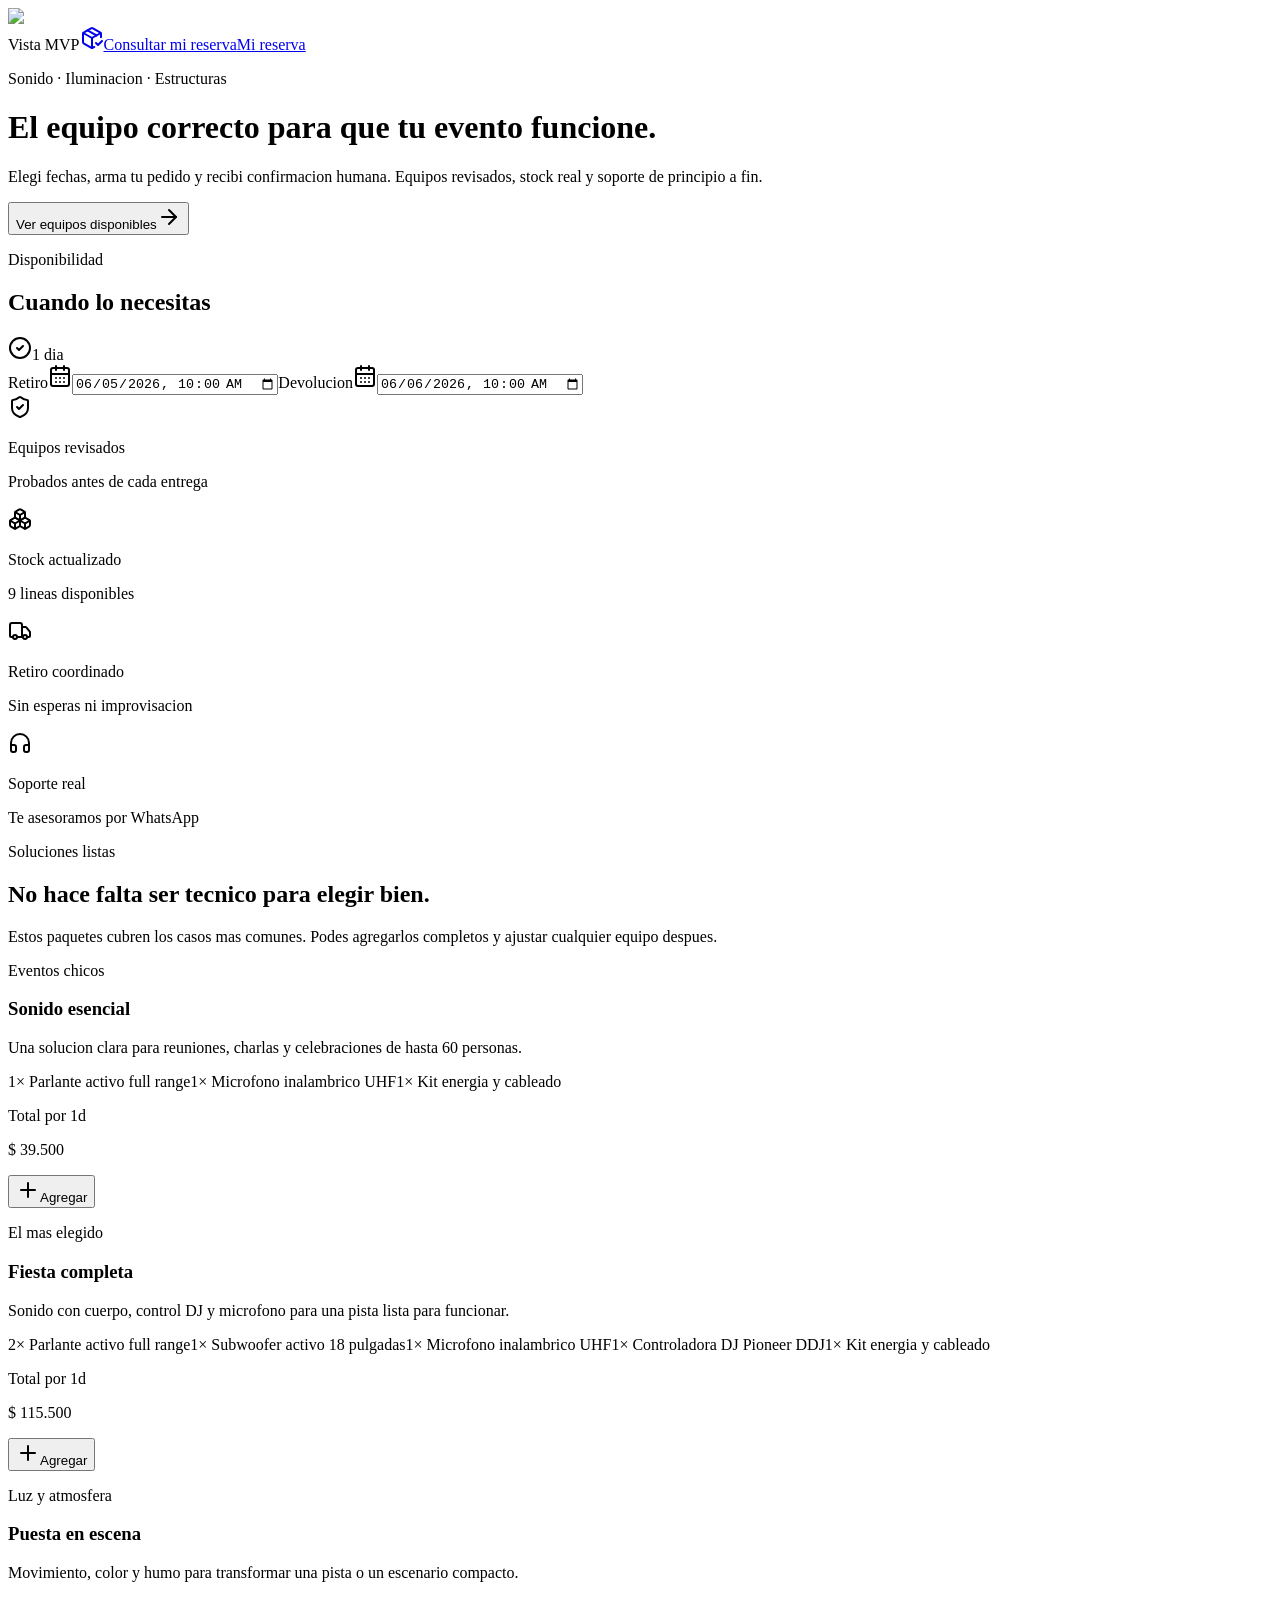
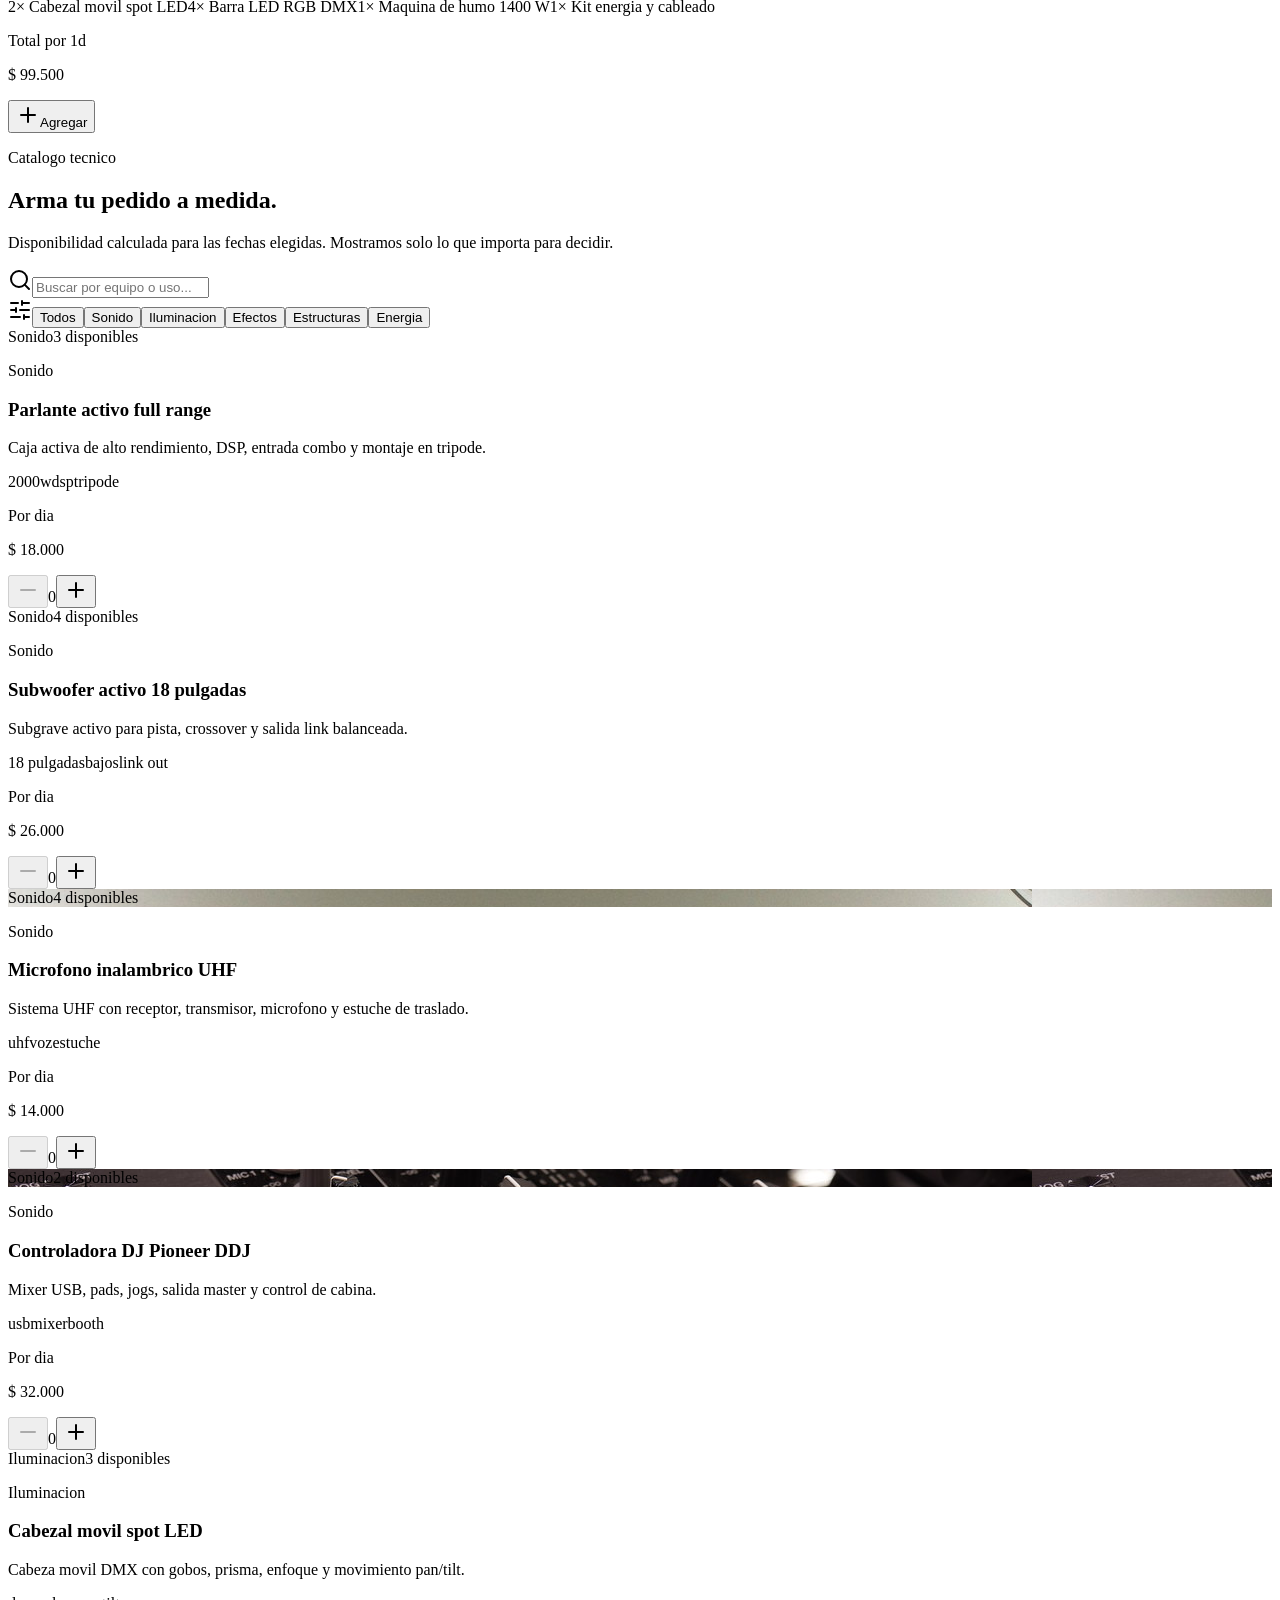
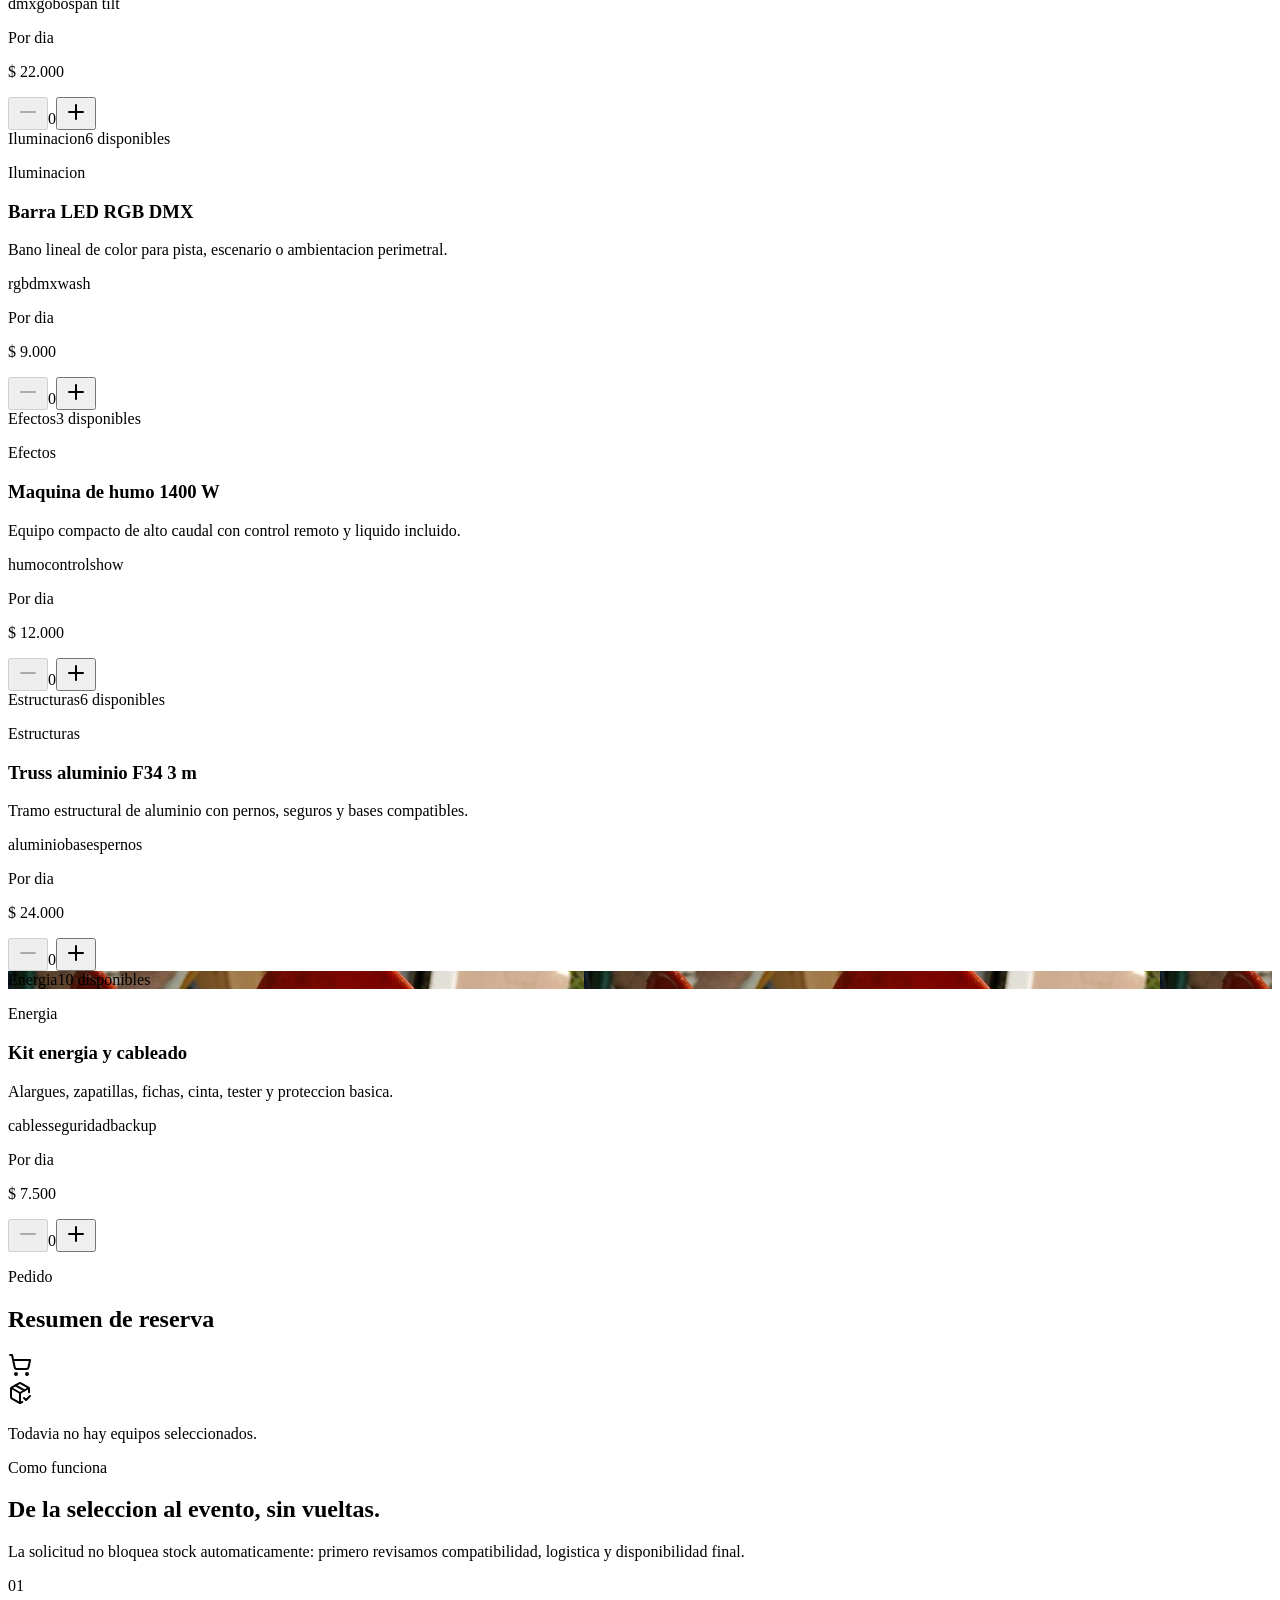
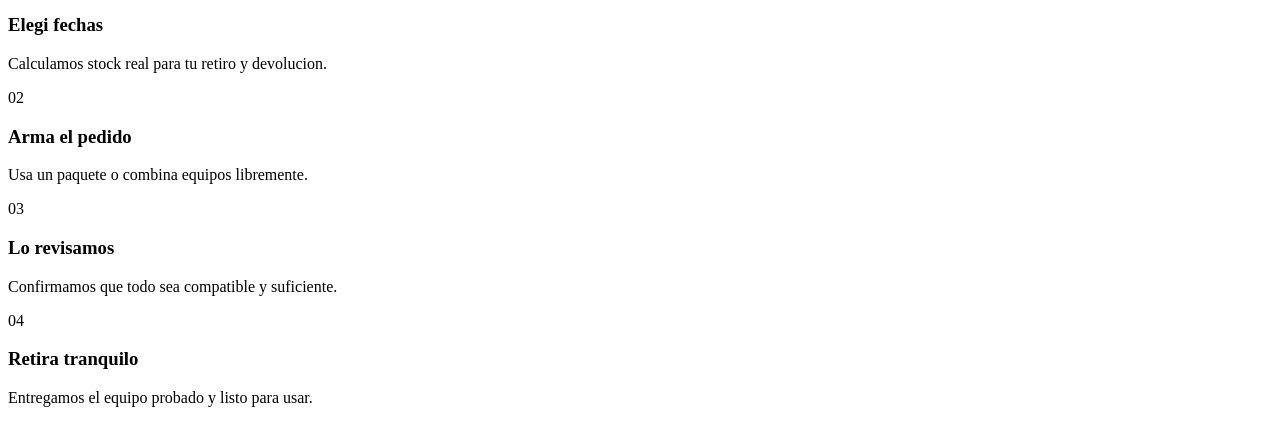
==== index.html @ 3793c1a0 "deploy: visual MVP showcase" ====
<!DOCTYPE html><html lang="es" class="geist_a71539c9-module__T19VSG__variable geist_mono_8d43a2aa-module__8Li5zG__variable h-full antialiased"><head><meta charSet="utf-8"/><meta name="viewport" content="width=device-width, initial-scale=1"/><link rel="preload" href="/mb-systems/_next/static/media/797e433ab948586e-s.p.0r6juujl39pe6.woff2" as="font" crossorigin="" type="font/woff2"/><link rel="preload" href="/mb-systems/_next/static/media/caa3a2e1cccd8315-s.p.0wgildi0cnwt9.woff2" as="font" crossorigin="" type="font/woff2"/><link rel="preload" as="image" href="/mb-systems/brand/mb-logo-dark-v2.png"/><link rel="stylesheet" href="/mb-systems/_next/static/chunks/2639bzf8gy0pw.css" data-precedence="next"/><link rel="preload" as="script" fetchPriority="low" href="/mb-systems/_next/static/chunks/1vd3biehm0nus.js"/><script src="/mb-systems/_next/static/chunks/27jktro2p5rq9.js" async=""></script><script src="/mb-systems/_next/static/chunks/2cya-h6pss2j9.js" async=""></script><script src="/mb-systems/_next/static/chunks/3j53dm16enrfy.js" async=""></script><script src="/mb-systems/_next/static/chunks/turbopack-2g8_gklkd6tzt.js" async=""></script><script src="/mb-systems/_next/static/chunks/05-c3ty_6dwfk.js" async=""></script><script src="/mb-systems/_next/static/chunks/14mrh2-p_w84d.js" async=""></script><script src="/mb-systems/_next/static/chunks/43q8r285bkni2.js" async=""></script><meta name="next-size-adjust" content=""/><title>MB Servicios para Eventos | Reservas</title><meta name="description" content="Alquiler de sonido, iluminacion y equipamiento para eventos."/><link rel="icon" href="/brand/mb-icon.png"/><link rel="apple-touch-icon" href="/brand/mb-icon.png"/><script src="/mb-systems/_next/static/chunks/0cz1d0mv5g_q7.js" noModule=""></script></head><body class="min-h-full flex flex-col"><div hidden=""><!--$--><!--/$--></div><div class="public-shell min-h-screen text-slate-950"><header class="public-hero border-b border-slate-200"><div class="mx-auto max-w-7xl px-4 pb-10 pt-5 sm:px-6 lg:px-8 lg:pb-14"><nav class="flex items-center justify-between gap-4"><span class="brand-mark "><img alt="MB Servicios para Eventos" loading="eager" width="974" height="502" decoding="async" data-nimg="1" class="brand-mark__image" style="color:transparent" src="/mb-systems/brand/mb-logo-dark-v2.png"/></span><div class="flex items-center gap-2"><span class="hidden rounded-md border border-red-400/30 bg-red-500/10 px-3 py-2 text-xs font-semibold uppercase tracking-[0.14em] text-red-300 sm:inline-flex">Vista MVP</span><a href="/mb-systems/reservas" class="inline-flex h-10 items-center gap-2 rounded-md border border-slate-200 bg-white px-4 text-sm font-semibold text-slate-700 transition hover:border-slate-300 hover:bg-slate-50"><svg xmlns="http://www.w3.org/2000/svg" width="24" height="24" viewBox="0 0 24 24" fill="none" stroke="currentColor" stroke-width="2" stroke-linecap="round" stroke-linejoin="round" class="lucide lucide-package-check h-4 w-4" aria-hidden="true"><path d="M12 22V12"></path><path d="m16 17 2 2 4-4"></path><path d="M21 11.127V8a2 2 0 0 0-1-1.73l-7-4a2 2 0 0 0-2 0l-7 4A2 2 0 0 0 3 8v8a2 2 0 0 0 1 1.729l7 4a2 2 0 0 0 2 .001l1.32-.753"></path><path d="M3.29 7 12 12l8.71-5"></path><path d="m7.5 4.27 8.997 5.148"></path></svg><span class="hidden sm:inline">Consultar mi reserva</span><span class="sm:hidden">Mi reserva</span></a></div></nav><div class="mt-10 grid items-end gap-8 lg:grid-cols-[1fr_520px]"><div class="max-w-2xl"><p class="mb-4 text-xs font-semibold uppercase tracking-[0.24em] text-red-400">Sonido · Iluminacion · Estructuras</p><h1 class="text-4xl font-semibold leading-[1.08] tracking-[-0.035em] text-slate-950 sm:text-5xl lg:text-6xl">El equipo correcto para que tu evento funcione.</h1><p class="mt-5 max-w-xl text-base leading-7 text-slate-500 sm:text-lg">Elegi fechas, arma tu pedido y recibi confirmacion humana. Equipos revisados, stock real y soporte de principio a fin.</p><button type="button" class="mt-7 inline-flex h-11 items-center gap-2 rounded-md bg-slate-950 px-5 text-sm font-semibold text-white transition hover:bg-slate-800">Ver equipos disponibles<svg xmlns="http://www.w3.org/2000/svg" width="24" height="24" viewBox="0 0 24 24" fill="none" stroke="currentColor" stroke-width="2" stroke-linecap="round" stroke-linejoin="round" class="lucide lucide-arrow-right h-4 w-4" aria-hidden="true"><path d="M5 12h14"></path><path d="m12 5 7 7-7 7"></path></svg></button></div><section class="date-panel rounded-md border border-slate-200 bg-white p-4 shadow-sm"><div class="mb-4 flex items-center justify-between gap-3"><div><p class="text-xs font-semibold uppercase tracking-[0.18em] text-slate-500">Disponibilidad</p><h2 class="mt-1 text-lg font-semibold text-slate-950">Cuando lo necesitas</h2></div><span class="inline-flex items-center gap-2 text-sm font-semibold text-emerald-700"><svg xmlns="http://www.w3.org/2000/svg" width="24" height="24" viewBox="0 0 24 24" fill="none" stroke="currentColor" stroke-width="2" stroke-linecap="round" stroke-linejoin="round" class="lucide lucide-circle-check h-4 w-4" aria-hidden="true"><circle cx="12" cy="12" r="10"></circle><path d="m9 12 2 2 4-4"></path></svg>1 dia</span></div><div class="grid gap-3 sm:grid-cols-2"><label class="grid gap-2 text-sm font-medium text-slate-700">Retiro<span class="relative"><svg xmlns="http://www.w3.org/2000/svg" width="24" height="24" viewBox="0 0 24 24" fill="none" stroke="currentColor" stroke-width="2" stroke-linecap="round" stroke-linejoin="round" class="lucide lucide-calendar-days pointer-events-none absolute left-3 top-1/2 h-4 w-4 -translate-y-1/2 text-slate-400" aria-hidden="true"><path d="M8 2v4"></path><path d="M16 2v4"></path><rect width="18" height="18" x="3" y="4" rx="2"></rect><path d="M3 10h18"></path><path d="M8 14h.01"></path><path d="M12 14h.01"></path><path d="M16 14h.01"></path><path d="M8 18h.01"></path><path d="M12 18h.01"></path><path d="M16 18h.01"></path></svg><input type="datetime-local" class="h-11 w-full rounded-md border border-slate-300 bg-white pl-10 pr-3 text-sm text-slate-950 outline-none transition focus:border-cyan-600 focus:ring-2 focus:ring-cyan-100" value="2026-06-05T10:00"/></span></label><label class="grid gap-2 text-sm font-medium text-slate-700">Devolucion<span class="relative"><svg xmlns="http://www.w3.org/2000/svg" width="24" height="24" viewBox="0 0 24 24" fill="none" stroke="currentColor" stroke-width="2" stroke-linecap="round" stroke-linejoin="round" class="lucide lucide-calendar-days pointer-events-none absolute left-3 top-1/2 h-4 w-4 -translate-y-1/2 text-slate-400" aria-hidden="true"><path d="M8 2v4"></path><path d="M16 2v4"></path><rect width="18" height="18" x="3" y="4" rx="2"></rect><path d="M3 10h18"></path><path d="M8 14h.01"></path><path d="M12 14h.01"></path><path d="M16 14h.01"></path><path d="M8 18h.01"></path><path d="M12 18h.01"></path><path d="M16 18h.01"></path></svg><input type="datetime-local" class="h-11 w-full rounded-md border border-slate-300 bg-white pl-10 pr-3 text-sm text-slate-950 outline-none transition focus:border-cyan-600 focus:ring-2 focus:ring-cyan-100" value="2026-06-06T10:00"/></span></label></div></section></div><div class="mt-10 grid grid-cols-2 gap-px overflow-hidden rounded-md border border-slate-200 bg-slate-200 lg:grid-cols-4"><div class="flex flex-col gap-3 bg-white p-4 sm:flex-row"><span class="mt-0.5 flex h-9 w-9 shrink-0 items-center justify-center rounded-md bg-cyan-50 text-cyan-800 [&amp;&gt;svg]:h-4 [&amp;&gt;svg]:w-4"><svg xmlns="http://www.w3.org/2000/svg" width="24" height="24" viewBox="0 0 24 24" fill="none" stroke="currentColor" stroke-width="2" stroke-linecap="round" stroke-linejoin="round" class="lucide lucide-shield-check" aria-hidden="true"><path d="M20 13c0 5-3.5 7.5-7.66 8.95a1 1 0 0 1-.67-.01C7.5 20.5 4 18 4 13V6a1 1 0 0 1 1-1c2 0 4.5-1.2 6.24-2.72a1.17 1.17 0 0 1 1.52 0C14.51 3.81 17 5 19 5a1 1 0 0 1 1 1z"></path><path d="m9 12 2 2 4-4"></path></svg></span><div><p class="text-sm font-semibold text-slate-950">Equipos revisados</p><p class="mt-1 hidden text-xs leading-5 text-slate-500 sm:block">Probados antes de cada entrega</p></div></div><div class="flex flex-col gap-3 bg-white p-4 sm:flex-row"><span class="mt-0.5 flex h-9 w-9 shrink-0 items-center justify-center rounded-md bg-cyan-50 text-cyan-800 [&amp;&gt;svg]:h-4 [&amp;&gt;svg]:w-4"><svg xmlns="http://www.w3.org/2000/svg" width="24" height="24" viewBox="0 0 24 24" fill="none" stroke="currentColor" stroke-width="2" stroke-linecap="round" stroke-linejoin="round" class="lucide lucide-boxes" aria-hidden="true"><path d="M2.97 12.92A2 2 0 0 0 2 14.63v3.24a2 2 0 0 0 .97 1.71l3 1.8a2 2 0 0 0 2.06 0L12 19v-5.5l-5-3-4.03 2.42Z"></path><path d="m7 16.5-4.74-2.85"></path><path d="m7 16.5 5-3"></path><path d="M7 16.5v5.17"></path><path d="M12 13.5V19l3.97 2.38a2 2 0 0 0 2.06 0l3-1.8a2 2 0 0 0 .97-1.71v-3.24a2 2 0 0 0-.97-1.71L17 10.5l-5 3Z"></path><path d="m17 16.5-5-3"></path><path d="m17 16.5 4.74-2.85"></path><path d="M17 16.5v5.17"></path><path d="M7.97 4.42A2 2 0 0 0 7 6.13v4.37l5 3 5-3V6.13a2 2 0 0 0-.97-1.71l-3-1.8a2 2 0 0 0-2.06 0l-3 1.8Z"></path><path d="M12 8 7.26 5.15"></path><path d="m12 8 4.74-2.85"></path><path d="M12 13.5V8"></path></svg></span><div><p class="text-sm font-semibold text-slate-950">Stock actualizado</p><p class="mt-1 hidden text-xs leading-5 text-slate-500 sm:block">9 lineas disponibles</p></div></div><div class="flex flex-col gap-3 bg-white p-4 sm:flex-row"><span class="mt-0.5 flex h-9 w-9 shrink-0 items-center justify-center rounded-md bg-cyan-50 text-cyan-800 [&amp;&gt;svg]:h-4 [&amp;&gt;svg]:w-4"><svg xmlns="http://www.w3.org/2000/svg" width="24" height="24" viewBox="0 0 24 24" fill="none" stroke="currentColor" stroke-width="2" stroke-linecap="round" stroke-linejoin="round" class="lucide lucide-truck" aria-hidden="true"><path d="M14 18V6a2 2 0 0 0-2-2H4a2 2 0 0 0-2 2v11a1 1 0 0 0 1 1h2"></path><path d="M15 18H9"></path><path d="M19 18h2a1 1 0 0 0 1-1v-3.65a1 1 0 0 0-.22-.624l-3.48-4.35A1 1 0 0 0 17.52 8H14"></path><circle cx="17" cy="18" r="2"></circle><circle cx="7" cy="18" r="2"></circle></svg></span><div><p class="text-sm font-semibold text-slate-950">Retiro coordinado</p><p class="mt-1 hidden text-xs leading-5 text-slate-500 sm:block">Sin esperas ni improvisacion</p></div></div><div class="flex flex-col gap-3 bg-white p-4 sm:flex-row"><span class="mt-0.5 flex h-9 w-9 shrink-0 items-center justify-center rounded-md bg-cyan-50 text-cyan-800 [&amp;&gt;svg]:h-4 [&amp;&gt;svg]:w-4"><svg xmlns="http://www.w3.org/2000/svg" width="24" height="24" viewBox="0 0 24 24" fill="none" stroke="currentColor" stroke-width="2" stroke-linecap="round" stroke-linejoin="round" class="lucide lucide-headphones" aria-hidden="true"><path d="M3 14h3a2 2 0 0 1 2 2v3a2 2 0 0 1-2 2H5a2 2 0 0 1-2-2v-7a9 9 0 0 1 18 0v7a2 2 0 0 1-2 2h-1a2 2 0 0 1-2-2v-3a2 2 0 0 1 2-2h3"></path></svg></span><div><p class="text-sm font-semibold text-slate-950">Soporte real</p><p class="mt-1 hidden text-xs leading-5 text-slate-500 sm:block">Te asesoramos por WhatsApp</p></div></div></div></div></header><main><section class="mx-auto max-w-7xl px-4 py-12 sm:px-6 lg:px-8 lg:py-16"><div class="max-w-2xl"><p class="text-xs font-semibold uppercase tracking-[0.22em] text-red-400">Soluciones listas</p><h2 class="mt-3 text-3xl font-semibold tracking-[-0.03em] text-slate-950 sm:text-4xl">No hace falta ser tecnico para elegir bien.</h2><p class="mt-4 text-base leading-7 text-slate-500">Estos paquetes cubren los casos mas comunes. Podes agregarlos completos y ajustar cualquier equipo despues.</p></div><div class="mt-7 grid gap-4 lg:grid-cols-3"><article class="package-card relative overflow-hidden rounded-md border border-slate-200 bg-white p-5 shadow-sm"><div class="pointer-events-none absolute inset-0 bg-gradient-to-br from-zinc-500/20 to-transparent"></div><div class="relative"><p class="text-xs font-semibold uppercase tracking-[0.18em] text-red-400">Eventos chicos</p><h3 class="mt-3 text-2xl font-semibold tracking-[-0.02em] text-slate-950">Sonido esencial</h3><p class="mt-3 min-h-14 text-sm leading-6 text-slate-500">Una solucion clara para reuniones, charlas y celebraciones de hasta 60 personas.</p><div class="mt-5 flex flex-wrap gap-2"><span class="rounded-md border border-slate-200 bg-slate-50 px-2 py-1 text-xs font-medium text-slate-600">1<!-- -->× <!-- -->Parlante activo full range</span><span class="rounded-md border border-slate-200 bg-slate-50 px-2 py-1 text-xs font-medium text-slate-600">1<!-- -->× <!-- -->Microfono inalambrico UHF</span><span class="rounded-md border border-slate-200 bg-slate-50 px-2 py-1 text-xs font-medium text-slate-600">1<!-- -->× <!-- -->Kit energia y cableado</span></div><div class="mt-6 flex items-end justify-between gap-4 border-t border-slate-200 pt-5"><div><p class="text-xs text-slate-500">Total por <!-- -->1<!-- -->d</p><p class="mt-1 text-xl font-semibold text-slate-950">$ 39.500</p></div><button type="button" class="inline-flex h-10 items-center gap-2 rounded-md bg-slate-950 px-4 text-sm font-semibold text-white transition hover:bg-slate-800 disabled:cursor-not-allowed disabled:bg-slate-300"><svg xmlns="http://www.w3.org/2000/svg" width="24" height="24" viewBox="0 0 24 24" fill="none" stroke="currentColor" stroke-width="2" stroke-linecap="round" stroke-linejoin="round" class="lucide lucide-plus h-4 w-4" aria-hidden="true"><path d="M5 12h14"></path><path d="M12 5v14"></path></svg>Agregar</button></div></div></article><article class="package-card relative overflow-hidden rounded-md border border-slate-200 bg-white p-5 shadow-sm"><div class="pointer-events-none absolute inset-0 bg-gradient-to-br from-red-500/25 to-transparent"></div><div class="relative"><p class="text-xs font-semibold uppercase tracking-[0.18em] text-red-400">El mas elegido</p><h3 class="mt-3 text-2xl font-semibold tracking-[-0.02em] text-slate-950">Fiesta completa</h3><p class="mt-3 min-h-14 text-sm leading-6 text-slate-500">Sonido con cuerpo, control DJ y microfono para una pista lista para funcionar.</p><div class="mt-5 flex flex-wrap gap-2"><span class="rounded-md border border-slate-200 bg-slate-50 px-2 py-1 text-xs font-medium text-slate-600">2<!-- -->× <!-- -->Parlante activo full range</span><span class="rounded-md border border-slate-200 bg-slate-50 px-2 py-1 text-xs font-medium text-slate-600">1<!-- -->× <!-- -->Subwoofer activo 18 pulgadas</span><span class="rounded-md border border-slate-200 bg-slate-50 px-2 py-1 text-xs font-medium text-slate-600">1<!-- -->× <!-- -->Microfono inalambrico UHF</span><span class="rounded-md border border-slate-200 bg-slate-50 px-2 py-1 text-xs font-medium text-slate-600">1<!-- -->× <!-- -->Controladora DJ Pioneer DDJ</span><span class="rounded-md border border-slate-200 bg-slate-50 px-2 py-1 text-xs font-medium text-slate-600">1<!-- -->× <!-- -->Kit energia y cableado</span></div><div class="mt-6 flex items-end justify-between gap-4 border-t border-slate-200 pt-5"><div><p class="text-xs text-slate-500">Total por <!-- -->1<!-- -->d</p><p class="mt-1 text-xl font-semibold text-slate-950">$ 115.500</p></div><button type="button" class="inline-flex h-10 items-center gap-2 rounded-md bg-slate-950 px-4 text-sm font-semibold text-white transition hover:bg-slate-800 disabled:cursor-not-allowed disabled:bg-slate-300"><svg xmlns="http://www.w3.org/2000/svg" width="24" height="24" viewBox="0 0 24 24" fill="none" stroke="currentColor" stroke-width="2" stroke-linecap="round" stroke-linejoin="round" class="lucide lucide-plus h-4 w-4" aria-hidden="true"><path d="M5 12h14"></path><path d="M12 5v14"></path></svg>Agregar</button></div></div></article><article class="package-card relative overflow-hidden rounded-md border border-slate-200 bg-white p-5 shadow-sm"><div class="pointer-events-none absolute inset-0 bg-gradient-to-br from-violet-500/20 to-transparent"></div><div class="relative"><p class="text-xs font-semibold uppercase tracking-[0.18em] text-red-400">Luz y atmosfera</p><h3 class="mt-3 text-2xl font-semibold tracking-[-0.02em] text-slate-950">Puesta en escena</h3><p class="mt-3 min-h-14 text-sm leading-6 text-slate-500">Movimiento, color y humo para transformar una pista o un escenario compacto.</p><div class="mt-5 flex flex-wrap gap-2"><span class="rounded-md border border-slate-200 bg-slate-50 px-2 py-1 text-xs font-medium text-slate-600">2<!-- -->× <!-- -->Cabezal movil spot LED</span><span class="rounded-md border border-slate-200 bg-slate-50 px-2 py-1 text-xs font-medium text-slate-600">4<!-- -->× <!-- -->Barra LED RGB DMX</span><span class="rounded-md border border-slate-200 bg-slate-50 px-2 py-1 text-xs font-medium text-slate-600">1<!-- -->× <!-- -->Maquina de humo 1400 W</span><span class="rounded-md border border-slate-200 bg-slate-50 px-2 py-1 text-xs font-medium text-slate-600">1<!-- -->× <!-- -->Kit energia y cableado</span></div><div class="mt-6 flex items-end justify-between gap-4 border-t border-slate-200 pt-5"><div><p class="text-xs text-slate-500">Total por <!-- -->1<!-- -->d</p><p class="mt-1 text-xl font-semibold text-slate-950">$ 99.500</p></div><button type="button" class="inline-flex h-10 items-center gap-2 rounded-md bg-slate-950 px-4 text-sm font-semibold text-white transition hover:bg-slate-800 disabled:cursor-not-allowed disabled:bg-slate-300"><svg xmlns="http://www.w3.org/2000/svg" width="24" height="24" viewBox="0 0 24 24" fill="none" stroke="currentColor" stroke-width="2" stroke-linecap="round" stroke-linejoin="round" class="lucide lucide-plus h-4 w-4" aria-hidden="true"><path d="M5 12h14"></path><path d="M12 5v14"></path></svg>Agregar</button></div></div></article></div></section><section class="catalog-section border-y border-slate-200"><div class="mx-auto max-w-7xl px-4 py-12 sm:px-6 lg:px-8 lg:py-16"><div class="max-w-2xl"><p class="text-xs font-semibold uppercase tracking-[0.22em] text-red-400">Catalogo tecnico</p><h2 class="mt-3 text-3xl font-semibold tracking-[-0.03em] text-slate-950 sm:text-4xl">Arma tu pedido a medida.</h2><p class="mt-4 text-base leading-7 text-slate-500">Disponibilidad calculada para las fechas elegidas. Mostramos solo lo que importa para decidir.</p></div><div class="mt-7 grid gap-8 lg:grid-cols-[minmax(0,1fr)_360px]"><section class="min-w-0"><div class="mb-5 grid gap-3 xl:grid-cols-[minmax(260px,1fr)_auto] xl:items-center"><div class="flex min-w-0 items-center gap-2 rounded-md border border-slate-200 bg-white px-3"><svg xmlns="http://www.w3.org/2000/svg" width="24" height="24" viewBox="0 0 24 24" fill="none" stroke="currentColor" stroke-width="2" stroke-linecap="round" stroke-linejoin="round" class="lucide lucide-search h-4 w-4 shrink-0 text-slate-400" aria-hidden="true"><path d="m21 21-4.34-4.34"></path><circle cx="11" cy="11" r="8"></circle></svg><input placeholder="Buscar por equipo o uso..." class="h-11 min-w-0 flex-1 bg-transparent text-sm outline-none placeholder:text-slate-400" value=""/></div><div class="flex min-w-0 items-center gap-2 overflow-x-auto pb-1 xl:pb-0"><svg xmlns="http://www.w3.org/2000/svg" width="24" height="24" viewBox="0 0 24 24" fill="none" stroke="currentColor" stroke-width="2" stroke-linecap="round" stroke-linejoin="round" class="lucide lucide-sliders-horizontal h-4 w-4 shrink-0 text-slate-500" aria-hidden="true"><path d="M10 5H3"></path><path d="M12 19H3"></path><path d="M14 3v4"></path><path d="M16 17v4"></path><path d="M21 12h-9"></path><path d="M21 19h-5"></path><path d="M21 5h-7"></path><path d="M8 10v4"></path><path d="M8 12H3"></path></svg><button type="button" class="h-9 shrink-0 rounded-md border px-3 text-sm font-medium transition border-cyan-700 bg-cyan-700 text-white">Todos</button><button type="button" class="h-9 shrink-0 rounded-md border px-3 text-sm font-medium transition border-slate-200 bg-white text-slate-700 hover:border-slate-300">Sonido</button><button type="button" class="h-9 shrink-0 rounded-md border px-3 text-sm font-medium transition border-slate-200 bg-white text-slate-700 hover:border-slate-300">Iluminacion</button><button type="button" class="h-9 shrink-0 rounded-md border px-3 text-sm font-medium transition border-slate-200 bg-white text-slate-700 hover:border-slate-300">Efectos</button><button type="button" class="h-9 shrink-0 rounded-md border px-3 text-sm font-medium transition border-slate-200 bg-white text-slate-700 hover:border-slate-300">Estructuras</button><button type="button" class="h-9 shrink-0 rounded-md border px-3 text-sm font-medium transition border-slate-200 bg-white text-slate-700 hover:border-slate-300">Energia</button></div></div><div class="grid gap-4 md:grid-cols-2 xl:grid-cols-3"><article class="product-card group overflow-hidden rounded-md border border-slate-200 bg-white shadow-sm"><div class="equipment-media relative aspect-[4/3] transition duration-300 group-hover:scale-[1.015]" style="background-image:url(/catalog/speaker-active-15.png)"><span class="absolute left-3 top-3 z-10 rounded-md border border-white/10 bg-slate-950/85 px-2 py-1 text-xs font-semibold text-white backdrop-blur">Sonido</span><span class="absolute bottom-3 left-3 z-10 rounded-md px-2 py-1 text-xs font-semibold shadow-sm bg-emerald-50 text-emerald-800">3 disponibles</span></div><div class="flex min-h-[285px] flex-col p-4"><div><p class="text-xs font-medium uppercase tracking-[0.15em] text-slate-500">Sonido</p><h3 class="mt-2 text-lg font-semibold leading-6 tracking-[-0.015em] text-slate-950">Parlante activo full range</h3><p class="mt-2 line-clamp-2 text-sm leading-6 text-slate-600">Caja activa de alto rendimiento, DSP, entrada combo y montaje en tripode.</p></div><div class="mt-4 flex flex-wrap gap-2"><span class="rounded-md bg-slate-100 px-2 py-1 text-xs font-medium text-slate-600">2000w</span><span class="rounded-md bg-slate-100 px-2 py-1 text-xs font-medium text-slate-600">dsp</span><span class="rounded-md bg-slate-100 px-2 py-1 text-xs font-medium text-slate-600">tripode</span></div><div class="mt-auto flex items-end justify-between gap-3 border-t border-slate-200 pt-4"><div><p class="text-xs text-slate-500">Por dia</p><p class="mt-1 text-lg font-semibold text-slate-950">$ 18.000</p></div><div class="flex items-center gap-2"><button type="button" title="Quitar Parlante activo full range" disabled="" class="flex h-10 w-10 items-center justify-center rounded-md border border-slate-200 text-slate-700 transition hover:border-slate-300 hover:bg-slate-50 disabled:cursor-not-allowed disabled:opacity-40"><svg xmlns="http://www.w3.org/2000/svg" width="24" height="24" viewBox="0 0 24 24" fill="none" stroke="currentColor" stroke-width="2" stroke-linecap="round" stroke-linejoin="round" class="lucide lucide-minus h-4 w-4" aria-hidden="true"><path d="M5 12h14"></path></svg></button><span class="min-w-5 text-center text-sm font-semibold text-slate-950">0</span><button type="button" title="Agregar Parlante activo full range" class="flex h-10 w-10 items-center justify-center rounded-md bg-cyan-700 text-white transition hover:bg-cyan-800 disabled:cursor-not-allowed disabled:bg-slate-300"><svg xmlns="http://www.w3.org/2000/svg" width="24" height="24" viewBox="0 0 24 24" fill="none" stroke="currentColor" stroke-width="2" stroke-linecap="round" stroke-linejoin="round" class="lucide lucide-plus h-4 w-4" aria-hidden="true"><path d="M5 12h14"></path><path d="M12 5v14"></path></svg></button></div></div></div></article><article class="product-card group overflow-hidden rounded-md border border-slate-200 bg-white shadow-sm"><div class="equipment-media relative aspect-[4/3] transition duration-300 group-hover:scale-[1.015]" style="background-image:url(/catalog/subwoofer-18.png)"><span class="absolute left-3 top-3 z-10 rounded-md border border-white/10 bg-slate-950/85 px-2 py-1 text-xs font-semibold text-white backdrop-blur">Sonido</span><span class="absolute bottom-3 left-3 z-10 rounded-md px-2 py-1 text-xs font-semibold shadow-sm bg-emerald-50 text-emerald-800">4 disponibles</span></div><div class="flex min-h-[285px] flex-col p-4"><div><p class="text-xs font-medium uppercase tracking-[0.15em] text-slate-500">Sonido</p><h3 class="mt-2 text-lg font-semibold leading-6 tracking-[-0.015em] text-slate-950">Subwoofer activo 18 pulgadas</h3><p class="mt-2 line-clamp-2 text-sm leading-6 text-slate-600">Subgrave activo para pista, crossover y salida link balanceada.</p></div><div class="mt-4 flex flex-wrap gap-2"><span class="rounded-md bg-slate-100 px-2 py-1 text-xs font-medium text-slate-600">18 pulgadas</span><span class="rounded-md bg-slate-100 px-2 py-1 text-xs font-medium text-slate-600">bajos</span><span class="rounded-md bg-slate-100 px-2 py-1 text-xs font-medium text-slate-600">link out</span></div><div class="mt-auto flex items-end justify-between gap-3 border-t border-slate-200 pt-4"><div><p class="text-xs text-slate-500">Por dia</p><p class="mt-1 text-lg font-semibold text-slate-950">$ 26.000</p></div><div class="flex items-center gap-2"><button type="button" title="Quitar Subwoofer activo 18 pulgadas" disabled="" class="flex h-10 w-10 items-center justify-center rounded-md border border-slate-200 text-slate-700 transition hover:border-slate-300 hover:bg-slate-50 disabled:cursor-not-allowed disabled:opacity-40"><svg xmlns="http://www.w3.org/2000/svg" width="24" height="24" viewBox="0 0 24 24" fill="none" stroke="currentColor" stroke-width="2" stroke-linecap="round" stroke-linejoin="round" class="lucide lucide-minus h-4 w-4" aria-hidden="true"><path d="M5 12h14"></path></svg></button><span class="min-w-5 text-center text-sm font-semibold text-slate-950">0</span><button type="button" title="Agregar Subwoofer activo 18 pulgadas" class="flex h-10 w-10 items-center justify-center rounded-md bg-cyan-700 text-white transition hover:bg-cyan-800 disabled:cursor-not-allowed disabled:bg-slate-300"><svg xmlns="http://www.w3.org/2000/svg" width="24" height="24" viewBox="0 0 24 24" fill="none" stroke="currentColor" stroke-width="2" stroke-linecap="round" stroke-linejoin="round" class="lucide lucide-plus h-4 w-4" aria-hidden="true"><path d="M5 12h14"></path><path d="M12 5v14"></path></svg></button></div></div></div></article><article class="product-card group overflow-hidden rounded-md border border-slate-200 bg-white shadow-sm"><div class="equipment-media relative aspect-[4/3] transition duration-300 group-hover:scale-[1.015]" style="background-image:url(/catalog/wireless-mic-uhf.jpg)"><span class="absolute left-3 top-3 z-10 rounded-md border border-white/10 bg-slate-950/85 px-2 py-1 text-xs font-semibold text-white backdrop-blur">Sonido</span><span class="absolute bottom-3 left-3 z-10 rounded-md px-2 py-1 text-xs font-semibold shadow-sm bg-emerald-50 text-emerald-800">4 disponibles</span></div><div class="flex min-h-[285px] flex-col p-4"><div><p class="text-xs font-medium uppercase tracking-[0.15em] text-slate-500">Sonido</p><h3 class="mt-2 text-lg font-semibold leading-6 tracking-[-0.015em] text-slate-950">Microfono inalambrico UHF</h3><p class="mt-2 line-clamp-2 text-sm leading-6 text-slate-600">Sistema UHF con receptor, transmisor, microfono y estuche de traslado.</p></div><div class="mt-4 flex flex-wrap gap-2"><span class="rounded-md bg-slate-100 px-2 py-1 text-xs font-medium text-slate-600">uhf</span><span class="rounded-md bg-slate-100 px-2 py-1 text-xs font-medium text-slate-600">voz</span><span class="rounded-md bg-slate-100 px-2 py-1 text-xs font-medium text-slate-600">estuche</span></div><div class="mt-auto flex items-end justify-between gap-3 border-t border-slate-200 pt-4"><div><p class="text-xs text-slate-500">Por dia</p><p class="mt-1 text-lg font-semibold text-slate-950">$ 14.000</p></div><div class="flex items-center gap-2"><button type="button" title="Quitar Microfono inalambrico UHF" disabled="" class="flex h-10 w-10 items-center justify-center rounded-md border border-slate-200 text-slate-700 transition hover:border-slate-300 hover:bg-slate-50 disabled:cursor-not-allowed disabled:opacity-40"><svg xmlns="http://www.w3.org/2000/svg" width="24" height="24" viewBox="0 0 24 24" fill="none" stroke="currentColor" stroke-width="2" stroke-linecap="round" stroke-linejoin="round" class="lucide lucide-minus h-4 w-4" aria-hidden="true"><path d="M5 12h14"></path></svg></button><span class="min-w-5 text-center text-sm font-semibold text-slate-950">0</span><button type="button" title="Agregar Microfono inalambrico UHF" class="flex h-10 w-10 items-center justify-center rounded-md bg-cyan-700 text-white transition hover:bg-cyan-800 disabled:cursor-not-allowed disabled:bg-slate-300"><svg xmlns="http://www.w3.org/2000/svg" width="24" height="24" viewBox="0 0 24 24" fill="none" stroke="currentColor" stroke-width="2" stroke-linecap="round" stroke-linejoin="round" class="lucide lucide-plus h-4 w-4" aria-hidden="true"><path d="M5 12h14"></path><path d="M12 5v14"></path></svg></button></div></div></div></article><article class="product-card group overflow-hidden rounded-md border border-slate-200 bg-white shadow-sm"><div class="equipment-media relative aspect-[4/3] transition duration-300 group-hover:scale-[1.015]" style="background-image:url(/catalog/dj-controller.jpg)"><span class="absolute left-3 top-3 z-10 rounded-md border border-white/10 bg-slate-950/85 px-2 py-1 text-xs font-semibold text-white backdrop-blur">Sonido</span><span class="absolute bottom-3 left-3 z-10 rounded-md px-2 py-1 text-xs font-semibold shadow-sm bg-amber-50 text-amber-800">2 disponibles</span></div><div class="flex min-h-[285px] flex-col p-4"><div><p class="text-xs font-medium uppercase tracking-[0.15em] text-slate-500">Sonido</p><h3 class="mt-2 text-lg font-semibold leading-6 tracking-[-0.015em] text-slate-950">Controladora DJ Pioneer DDJ</h3><p class="mt-2 line-clamp-2 text-sm leading-6 text-slate-600">Mixer USB, pads, jogs, salida master y control de cabina.</p></div><div class="mt-4 flex flex-wrap gap-2"><span class="rounded-md bg-slate-100 px-2 py-1 text-xs font-medium text-slate-600">usb</span><span class="rounded-md bg-slate-100 px-2 py-1 text-xs font-medium text-slate-600">mixer</span><span class="rounded-md bg-slate-100 px-2 py-1 text-xs font-medium text-slate-600">booth</span></div><div class="mt-auto flex items-end justify-between gap-3 border-t border-slate-200 pt-4"><div><p class="text-xs text-slate-500">Por dia</p><p class="mt-1 text-lg font-semibold text-slate-950">$ 32.000</p></div><div class="flex items-center gap-2"><button type="button" title="Quitar Controladora DJ Pioneer DDJ" disabled="" class="flex h-10 w-10 items-center justify-center rounded-md border border-slate-200 text-slate-700 transition hover:border-slate-300 hover:bg-slate-50 disabled:cursor-not-allowed disabled:opacity-40"><svg xmlns="http://www.w3.org/2000/svg" width="24" height="24" viewBox="0 0 24 24" fill="none" stroke="currentColor" stroke-width="2" stroke-linecap="round" stroke-linejoin="round" class="lucide lucide-minus h-4 w-4" aria-hidden="true"><path d="M5 12h14"></path></svg></button><span class="min-w-5 text-center text-sm font-semibold text-slate-950">0</span><button type="button" title="Agregar Controladora DJ Pioneer DDJ" class="flex h-10 w-10 items-center justify-center rounded-md bg-cyan-700 text-white transition hover:bg-cyan-800 disabled:cursor-not-allowed disabled:bg-slate-300"><svg xmlns="http://www.w3.org/2000/svg" width="24" height="24" viewBox="0 0 24 24" fill="none" stroke="currentColor" stroke-width="2" stroke-linecap="round" stroke-linejoin="round" class="lucide lucide-plus h-4 w-4" aria-hidden="true"><path d="M5 12h14"></path><path d="M12 5v14"></path></svg></button></div></div></div></article><article class="product-card group overflow-hidden rounded-md border border-slate-200 bg-white shadow-sm"><div class="equipment-media relative aspect-[4/3] transition duration-300 group-hover:scale-[1.015]" style="background-image:url(/catalog/moving-head-beam.jpg)"><span class="absolute left-3 top-3 z-10 rounded-md border border-white/10 bg-slate-950/85 px-2 py-1 text-xs font-semibold text-white backdrop-blur">Iluminacion</span><span class="absolute bottom-3 left-3 z-10 rounded-md px-2 py-1 text-xs font-semibold shadow-sm bg-emerald-50 text-emerald-800">3 disponibles</span></div><div class="flex min-h-[285px] flex-col p-4"><div><p class="text-xs font-medium uppercase tracking-[0.15em] text-slate-500">Iluminacion</p><h3 class="mt-2 text-lg font-semibold leading-6 tracking-[-0.015em] text-slate-950">Cabezal movil spot LED</h3><p class="mt-2 line-clamp-2 text-sm leading-6 text-slate-600">Cabeza movil DMX con gobos, prisma, enfoque y movimiento pan/tilt.</p></div><div class="mt-4 flex flex-wrap gap-2"><span class="rounded-md bg-slate-100 px-2 py-1 text-xs font-medium text-slate-600">dmx</span><span class="rounded-md bg-slate-100 px-2 py-1 text-xs font-medium text-slate-600">gobos</span><span class="rounded-md bg-slate-100 px-2 py-1 text-xs font-medium text-slate-600">pan tilt</span></div><div class="mt-auto flex items-end justify-between gap-3 border-t border-slate-200 pt-4"><div><p class="text-xs text-slate-500">Por dia</p><p class="mt-1 text-lg font-semibold text-slate-950">$ 22.000</p></div><div class="flex items-center gap-2"><button type="button" title="Quitar Cabezal movil spot LED" disabled="" class="flex h-10 w-10 items-center justify-center rounded-md border border-slate-200 text-slate-700 transition hover:border-slate-300 hover:bg-slate-50 disabled:cursor-not-allowed disabled:opacity-40"><svg xmlns="http://www.w3.org/2000/svg" width="24" height="24" viewBox="0 0 24 24" fill="none" stroke="currentColor" stroke-width="2" stroke-linecap="round" stroke-linejoin="round" class="lucide lucide-minus h-4 w-4" aria-hidden="true"><path d="M5 12h14"></path></svg></button><span class="min-w-5 text-center text-sm font-semibold text-slate-950">0</span><button type="button" title="Agregar Cabezal movil spot LED" class="flex h-10 w-10 items-center justify-center rounded-md bg-cyan-700 text-white transition hover:bg-cyan-800 disabled:cursor-not-allowed disabled:bg-slate-300"><svg xmlns="http://www.w3.org/2000/svg" width="24" height="24" viewBox="0 0 24 24" fill="none" stroke="currentColor" stroke-width="2" stroke-linecap="round" stroke-linejoin="round" class="lucide lucide-plus h-4 w-4" aria-hidden="true"><path d="M5 12h14"></path><path d="M12 5v14"></path></svg></button></div></div></div></article><article class="product-card group overflow-hidden rounded-md border border-slate-200 bg-white shadow-sm"><div class="equipment-media relative aspect-[4/3] transition duration-300 group-hover:scale-[1.015]" style="background-image:url(/catalog/led-bar-rgbw.jpg)"><span class="absolute left-3 top-3 z-10 rounded-md border border-white/10 bg-slate-950/85 px-2 py-1 text-xs font-semibold text-white backdrop-blur">Iluminacion</span><span class="absolute bottom-3 left-3 z-10 rounded-md px-2 py-1 text-xs font-semibold shadow-sm bg-emerald-50 text-emerald-800">6 disponibles</span></div><div class="flex min-h-[285px] flex-col p-4"><div><p class="text-xs font-medium uppercase tracking-[0.15em] text-slate-500">Iluminacion</p><h3 class="mt-2 text-lg font-semibold leading-6 tracking-[-0.015em] text-slate-950">Barra LED RGB DMX</h3><p class="mt-2 line-clamp-2 text-sm leading-6 text-slate-600">Bano lineal de color para pista, escenario o ambientacion perimetral.</p></div><div class="mt-4 flex flex-wrap gap-2"><span class="rounded-md bg-slate-100 px-2 py-1 text-xs font-medium text-slate-600">rgb</span><span class="rounded-md bg-slate-100 px-2 py-1 text-xs font-medium text-slate-600">dmx</span><span class="rounded-md bg-slate-100 px-2 py-1 text-xs font-medium text-slate-600">wash</span></div><div class="mt-auto flex items-end justify-between gap-3 border-t border-slate-200 pt-4"><div><p class="text-xs text-slate-500">Por dia</p><p class="mt-1 text-lg font-semibold text-slate-950">$ 9.000</p></div><div class="flex items-center gap-2"><button type="button" title="Quitar Barra LED RGB DMX" disabled="" class="flex h-10 w-10 items-center justify-center rounded-md border border-slate-200 text-slate-700 transition hover:border-slate-300 hover:bg-slate-50 disabled:cursor-not-allowed disabled:opacity-40"><svg xmlns="http://www.w3.org/2000/svg" width="24" height="24" viewBox="0 0 24 24" fill="none" stroke="currentColor" stroke-width="2" stroke-linecap="round" stroke-linejoin="round" class="lucide lucide-minus h-4 w-4" aria-hidden="true"><path d="M5 12h14"></path></svg></button><span class="min-w-5 text-center text-sm font-semibold text-slate-950">0</span><button type="button" title="Agregar Barra LED RGB DMX" class="flex h-10 w-10 items-center justify-center rounded-md bg-cyan-700 text-white transition hover:bg-cyan-800 disabled:cursor-not-allowed disabled:bg-slate-300"><svg xmlns="http://www.w3.org/2000/svg" width="24" height="24" viewBox="0 0 24 24" fill="none" stroke="currentColor" stroke-width="2" stroke-linecap="round" stroke-linejoin="round" class="lucide lucide-plus h-4 w-4" aria-hidden="true"><path d="M5 12h14"></path><path d="M12 5v14"></path></svg></button></div></div></div></article><article class="product-card group overflow-hidden rounded-md border border-slate-200 bg-white shadow-sm"><div class="equipment-media relative aspect-[4/3] transition duration-300 group-hover:scale-[1.015]" style="background-image:url(/catalog/fog-machine.jpg)"><span class="absolute left-3 top-3 z-10 rounded-md border border-white/10 bg-slate-950/85 px-2 py-1 text-xs font-semibold text-white backdrop-blur">Efectos</span><span class="absolute bottom-3 left-3 z-10 rounded-md px-2 py-1 text-xs font-semibold shadow-sm bg-emerald-50 text-emerald-800">3 disponibles</span></div><div class="flex min-h-[285px] flex-col p-4"><div><p class="text-xs font-medium uppercase tracking-[0.15em] text-slate-500">Efectos</p><h3 class="mt-2 text-lg font-semibold leading-6 tracking-[-0.015em] text-slate-950">Maquina de humo 1400 W</h3><p class="mt-2 line-clamp-2 text-sm leading-6 text-slate-600">Equipo compacto de alto caudal con control remoto y liquido incluido.</p></div><div class="mt-4 flex flex-wrap gap-2"><span class="rounded-md bg-slate-100 px-2 py-1 text-xs font-medium text-slate-600">humo</span><span class="rounded-md bg-slate-100 px-2 py-1 text-xs font-medium text-slate-600">control</span><span class="rounded-md bg-slate-100 px-2 py-1 text-xs font-medium text-slate-600">show</span></div><div class="mt-auto flex items-end justify-between gap-3 border-t border-slate-200 pt-4"><div><p class="text-xs text-slate-500">Por dia</p><p class="mt-1 text-lg font-semibold text-slate-950">$ 12.000</p></div><div class="flex items-center gap-2"><button type="button" title="Quitar Maquina de humo 1400 W" disabled="" class="flex h-10 w-10 items-center justify-center rounded-md border border-slate-200 text-slate-700 transition hover:border-slate-300 hover:bg-slate-50 disabled:cursor-not-allowed disabled:opacity-40"><svg xmlns="http://www.w3.org/2000/svg" width="24" height="24" viewBox="0 0 24 24" fill="none" stroke="currentColor" stroke-width="2" stroke-linecap="round" stroke-linejoin="round" class="lucide lucide-minus h-4 w-4" aria-hidden="true"><path d="M5 12h14"></path></svg></button><span class="min-w-5 text-center text-sm font-semibold text-slate-950">0</span><button type="button" title="Agregar Maquina de humo 1400 W" class="flex h-10 w-10 items-center justify-center rounded-md bg-cyan-700 text-white transition hover:bg-cyan-800 disabled:cursor-not-allowed disabled:bg-slate-300"><svg xmlns="http://www.w3.org/2000/svg" width="24" height="24" viewBox="0 0 24 24" fill="none" stroke="currentColor" stroke-width="2" stroke-linecap="round" stroke-linejoin="round" class="lucide lucide-plus h-4 w-4" aria-hidden="true"><path d="M5 12h14"></path><path d="M12 5v14"></path></svg></button></div></div></div></article><article class="product-card group overflow-hidden rounded-md border border-slate-200 bg-white shadow-sm"><div class="equipment-media relative aspect-[4/3] transition duration-300 group-hover:scale-[1.015]" style="background-image:url(/catalog/truss-kit.jpg)"><span class="absolute left-3 top-3 z-10 rounded-md border border-white/10 bg-slate-950/85 px-2 py-1 text-xs font-semibold text-white backdrop-blur">Estructuras</span><span class="absolute bottom-3 left-3 z-10 rounded-md px-2 py-1 text-xs font-semibold shadow-sm bg-emerald-50 text-emerald-800">6 disponibles</span></div><div class="flex min-h-[285px] flex-col p-4"><div><p class="text-xs font-medium uppercase tracking-[0.15em] text-slate-500">Estructuras</p><h3 class="mt-2 text-lg font-semibold leading-6 tracking-[-0.015em] text-slate-950">Truss aluminio F34 3 m</h3><p class="mt-2 line-clamp-2 text-sm leading-6 text-slate-600">Tramo estructural de aluminio con pernos, seguros y bases compatibles.</p></div><div class="mt-4 flex flex-wrap gap-2"><span class="rounded-md bg-slate-100 px-2 py-1 text-xs font-medium text-slate-600">aluminio</span><span class="rounded-md bg-slate-100 px-2 py-1 text-xs font-medium text-slate-600">bases</span><span class="rounded-md bg-slate-100 px-2 py-1 text-xs font-medium text-slate-600">pernos</span></div><div class="mt-auto flex items-end justify-between gap-3 border-t border-slate-200 pt-4"><div><p class="text-xs text-slate-500">Por dia</p><p class="mt-1 text-lg font-semibold text-slate-950">$ 24.000</p></div><div class="flex items-center gap-2"><button type="button" title="Quitar Truss aluminio F34 3 m" disabled="" class="flex h-10 w-10 items-center justify-center rounded-md border border-slate-200 text-slate-700 transition hover:border-slate-300 hover:bg-slate-50 disabled:cursor-not-allowed disabled:opacity-40"><svg xmlns="http://www.w3.org/2000/svg" width="24" height="24" viewBox="0 0 24 24" fill="none" stroke="currentColor" stroke-width="2" stroke-linecap="round" stroke-linejoin="round" class="lucide lucide-minus h-4 w-4" aria-hidden="true"><path d="M5 12h14"></path></svg></button><span class="min-w-5 text-center text-sm font-semibold text-slate-950">0</span><button type="button" title="Agregar Truss aluminio F34 3 m" class="flex h-10 w-10 items-center justify-center rounded-md bg-cyan-700 text-white transition hover:bg-cyan-800 disabled:cursor-not-allowed disabled:bg-slate-300"><svg xmlns="http://www.w3.org/2000/svg" width="24" height="24" viewBox="0 0 24 24" fill="none" stroke="currentColor" stroke-width="2" stroke-linecap="round" stroke-linejoin="round" class="lucide lucide-plus h-4 w-4" aria-hidden="true"><path d="M5 12h14"></path><path d="M12 5v14"></path></svg></button></div></div></div></article><article class="product-card group overflow-hidden rounded-md border border-slate-200 bg-white shadow-sm"><div class="equipment-media relative aspect-[4/3] transition duration-300 group-hover:scale-[1.015]" style="background-image:url(/catalog/power-cable-kit.jpg)"><span class="absolute left-3 top-3 z-10 rounded-md border border-white/10 bg-slate-950/85 px-2 py-1 text-xs font-semibold text-white backdrop-blur">Energia</span><span class="absolute bottom-3 left-3 z-10 rounded-md px-2 py-1 text-xs font-semibold shadow-sm bg-emerald-50 text-emerald-800">10 disponibles</span></div><div class="flex min-h-[285px] flex-col p-4"><div><p class="text-xs font-medium uppercase tracking-[0.15em] text-slate-500">Energia</p><h3 class="mt-2 text-lg font-semibold leading-6 tracking-[-0.015em] text-slate-950">Kit energia y cableado</h3><p class="mt-2 line-clamp-2 text-sm leading-6 text-slate-600">Alargues, zapatillas, fichas, cinta, tester y proteccion basica.</p></div><div class="mt-4 flex flex-wrap gap-2"><span class="rounded-md bg-slate-100 px-2 py-1 text-xs font-medium text-slate-600">cables</span><span class="rounded-md bg-slate-100 px-2 py-1 text-xs font-medium text-slate-600">seguridad</span><span class="rounded-md bg-slate-100 px-2 py-1 text-xs font-medium text-slate-600">backup</span></div><div class="mt-auto flex items-end justify-between gap-3 border-t border-slate-200 pt-4"><div><p class="text-xs text-slate-500">Por dia</p><p class="mt-1 text-lg font-semibold text-slate-950">$ 7.500</p></div><div class="flex items-center gap-2"><button type="button" title="Quitar Kit energia y cableado" disabled="" class="flex h-10 w-10 items-center justify-center rounded-md border border-slate-200 text-slate-700 transition hover:border-slate-300 hover:bg-slate-50 disabled:cursor-not-allowed disabled:opacity-40"><svg xmlns="http://www.w3.org/2000/svg" width="24" height="24" viewBox="0 0 24 24" fill="none" stroke="currentColor" stroke-width="2" stroke-linecap="round" stroke-linejoin="round" class="lucide lucide-minus h-4 w-4" aria-hidden="true"><path d="M5 12h14"></path></svg></button><span class="min-w-5 text-center text-sm font-semibold text-slate-950">0</span><button type="button" title="Agregar Kit energia y cableado" class="flex h-10 w-10 items-center justify-center rounded-md bg-cyan-700 text-white transition hover:bg-cyan-800 disabled:cursor-not-allowed disabled:bg-slate-300"><svg xmlns="http://www.w3.org/2000/svg" width="24" height="24" viewBox="0 0 24 24" fill="none" stroke="currentColor" stroke-width="2" stroke-linecap="round" stroke-linejoin="round" class="lucide lucide-plus h-4 w-4" aria-hidden="true"><path d="M5 12h14"></path><path d="M12 5v14"></path></svg></button></div></div></div></article></div></section><aside id="pedido" class="order-panel h-fit rounded-md border border-slate-200 bg-white lg:sticky lg:top-5"><div class="border-b border-slate-200 p-4"><div class="flex items-center justify-between gap-3"><div><p class="text-sm font-semibold text-slate-500">Pedido</p><h2 class="text-xl font-semibold text-slate-950">Resumen de reserva</h2></div><span class="flex h-10 w-10 items-center justify-center rounded-md bg-cyan-50 text-cyan-800"><svg xmlns="http://www.w3.org/2000/svg" width="24" height="24" viewBox="0 0 24 24" fill="none" stroke="currentColor" stroke-width="2" stroke-linecap="round" stroke-linejoin="round" class="lucide lucide-shopping-cart h-5 w-5" aria-hidden="true"><circle cx="8" cy="21" r="1"></circle><circle cx="19" cy="21" r="1"></circle><path d="M2.05 2.05h2l2.66 12.42a2 2 0 0 0 2 1.58h9.78a2 2 0 0 0 1.95-1.57l1.65-7.43H5.12"></path></svg></span></div></div><div class="p-4"><div class="flex min-h-40 flex-col items-center justify-center rounded-md border border-dashed border-slate-300 px-4 text-center"><svg xmlns="http://www.w3.org/2000/svg" width="24" height="24" viewBox="0 0 24 24" fill="none" stroke="currentColor" stroke-width="2" stroke-linecap="round" stroke-linejoin="round" class="lucide lucide-package-check h-8 w-8 text-slate-400" aria-hidden="true"><path d="M12 22V12"></path><path d="m16 17 2 2 4-4"></path><path d="M21 11.127V8a2 2 0 0 0-1-1.73l-7-4a2 2 0 0 0-2 0l-7 4A2 2 0 0 0 3 8v8a2 2 0 0 0 1 1.729l7 4a2 2 0 0 0 2 .001l1.32-.753"></path><path d="M3.29 7 12 12l8.71-5"></path><path d="m7.5 4.27 8.997 5.148"></path></svg><p class="mt-3 text-sm font-medium text-slate-700">Todavia no hay equipos seleccionados.</p></div></div></aside></div></div></section><section class="mx-auto max-w-7xl px-4 py-12 sm:px-6 lg:px-8 lg:py-16"><div class="max-w-2xl"><p class="text-xs font-semibold uppercase tracking-[0.22em] text-red-400">Como funciona</p><h2 class="mt-3 text-3xl font-semibold tracking-[-0.03em] text-slate-950 sm:text-4xl">De la seleccion al evento, sin vueltas.</h2><p class="mt-4 text-base leading-7 text-slate-500">La solicitud no bloquea stock automaticamente: primero revisamos compatibilidad, logistica y disponibilidad final.</p></div><div class="mt-7 grid gap-4 md:grid-cols-4"><article class="rounded-md border border-slate-200 bg-white p-5"><p class="font-mono text-xs font-semibold text-red-400">01</p><h3 class="mt-5 text-lg font-semibold text-slate-950">Elegi fechas</h3><p class="mt-2 text-sm leading-6 text-slate-500">Calculamos stock real para tu retiro y devolucion.</p></article><article class="rounded-md border border-slate-200 bg-white p-5"><p class="font-mono text-xs font-semibold text-red-400">02</p><h3 class="mt-5 text-lg font-semibold text-slate-950">Arma el pedido</h3><p class="mt-2 text-sm leading-6 text-slate-500">Usa un paquete o combina equipos libremente.</p></article><article class="rounded-md border border-slate-200 bg-white p-5"><p class="font-mono text-xs font-semibold text-red-400">03</p><h3 class="mt-5 text-lg font-semibold text-slate-950">Lo revisamos</h3><p class="mt-2 text-sm leading-6 text-slate-500">Confirmamos que todo sea compatible y suficiente.</p></article><article class="rounded-md border border-slate-200 bg-white p-5"><p class="font-mono text-xs font-semibold text-red-400">04</p><h3 class="mt-5 text-lg font-semibold text-slate-950">Retira tranquilo</h3><p class="mt-2 text-sm leading-6 text-slate-500">Entregamos el equipo probado y listo para usar.</p></article></div></section></main></div><!--$--><!--/$--><script src="/mb-systems/_next/static/chunks/1vd3biehm0nus.js" id="_R_" async=""></script><script>(self.__next_f=self.__next_f||[]).push([0])</script><script>self.__next_f.push([1,"1:\"$Sreact.fragment\"\n2:I[39756,[\"/mb-systems/_next/static/chunks/05-c3ty_6dwfk.js\",\"/mb-systems/_next/static/chunks/14mrh2-p_w84d.js\"],\"default\"]\n3:I[37457,[\"/mb-systems/_next/static/chunks/05-c3ty_6dwfk.js\",\"/mb-systems/_next/static/chunks/14mrh2-p_w84d.js\"],\"default\"]\n4:I[99669,[\"/mb-systems/_next/static/chunks/05-c3ty_6dwfk.js\",\"/mb-systems/_next/static/chunks/14mrh2-p_w84d.js\",\"/mb-systems/_next/static/chunks/43q8r285bkni2.js\"],\"default\"]\n8:I[68027,[\"/mb-systems/_next/static/chunks/05-c3ty_6dwfk.js\",\"/mb-systems/_next/static/chunks/14mrh2-p_w84d.js\"],\"default\",1]\n:HL[\"/mb-systems/_next/static/chunks/2639bzf8gy0pw.css\",\"style\"]\n:HL[\"/mb-systems/_next/static/media/797e433ab948586e-s.p.0r6juujl39pe6.woff2\",\"font\",{\"crossOrigin\":\"\",\"type\":\"font/woff2\"}]\n:HL[\"/mb-systems/_next/static/media/caa3a2e1cccd8315-s.p.0wgildi0cnwt9.woff2\",\"font\",{\"crossOrigin\":\"\",\"type\":\"font/woff2\"}]\n"])</script><script>self.__next_f.push([1,"0:{\"P\":null,\"c\":[\"\",\"\"],\"q\":\"\",\"i\":false,\"f\":[[[\"\",{\"children\":[\"__PAGE__\",{}]},\"$undefined\",\"$undefined\",16],[[\"$\",\"$1\",\"c\",{\"children\":[[[\"$\",\"link\",\"0\",{\"rel\":\"stylesheet\",\"href\":\"/mb-systems/_next/static/chunks/2639bzf8gy0pw.css\",\"precedence\":\"next\",\"crossOrigin\":\"$undefined\",\"nonce\":\"$undefined\"}],[\"$\",\"script\",\"script-0\",{\"src\":\"/mb-systems/_next/static/chunks/05-c3ty_6dwfk.js\",\"async\":true,\"nonce\":\"$undefined\"}],[\"$\",\"script\",\"script-1\",{\"src\":\"/mb-systems/_next/static/chunks/14mrh2-p_w84d.js\",\"async\":true,\"nonce\":\"$undefined\"}]],[\"$\",\"html\",null,{\"lang\":\"es\",\"className\":\"geist_a71539c9-module__T19VSG__variable geist_mono_8d43a2aa-module__8Li5zG__variable h-full antialiased\",\"children\":[\"$\",\"body\",null,{\"className\":\"min-h-full flex flex-col\",\"children\":[\"$\",\"$L2\",null,{\"parallelRouterKey\":\"children\",\"error\":\"$undefined\",\"errorStyles\":\"$undefined\",\"errorScripts\":\"$undefined\",\"template\":[\"$\",\"$L3\",null,{}],\"templateStyles\":\"$undefined\",\"templateScripts\":\"$undefined\",\"notFound\":[[[\"$\",\"title\",null,{\"children\":\"404: This page could not be found.\"}],[\"$\",\"div\",null,{\"style\":{\"fontFamily\":\"system-ui,\\\"Segoe UI\\\",Roboto,Helvetica,Arial,sans-serif,\\\"Apple Color Emoji\\\",\\\"Segoe UI Emoji\\\"\",\"height\":\"100vh\",\"textAlign\":\"center\",\"display\":\"flex\",\"flexDirection\":\"column\",\"alignItems\":\"center\",\"justifyContent\":\"center\"},\"children\":[\"$\",\"div\",null,{\"children\":[[\"$\",\"style\",null,{\"dangerouslySetInnerHTML\":{\"__html\":\"body{color:#000;background:#fff;margin:0}.next-error-h1{border-right:1px solid rgba(0,0,0,.3)}@media (prefers-color-scheme:dark){body{color:#fff;background:#000}.next-error-h1{border-right:1px solid rgba(255,255,255,.3)}}\"}}],[\"$\",\"h1\",null,{\"className\":\"next-error-h1\",\"style\":{\"display\":\"inline-block\",\"margin\":\"0 20px 0 0\",\"padding\":\"0 23px 0 0\",\"fontSize\":24,\"fontWeight\":500,\"verticalAlign\":\"top\",\"lineHeight\":\"49px\"},\"children\":404}],[\"$\",\"div\",null,{\"style\":{\"display\":\"inline-block\"},\"children\":[\"$\",\"h2\",null,{\"style\":{\"fontSize\":14,\"fontWeight\":400,\"lineHeight\":\"49px\",\"margin\":0},\"children\":\"This page could not be found.\"}]}]]}]}]],[]],\"forbidden\":\"$undefined\",\"unauthorized\":\"$undefined\"}]}]}]]}],{\"children\":[[\"$\",\"$1\",\"c\",{\"children\":[[\"$\",\"$L4\",null,{\"initialRentalWindow\":{\"start\":\"2026-06-05T10:00\",\"end\":\"2026-06-06T10:00\"},\"initialSnapshot\":{\"products\":[{\"id\":\"pa-speaker-15\",\"name\":\"Parlante activo full range\",\"category\":\"Sonido\",\"totalUnits\":6,\"maintenanceUnits\":1,\"pricePerDay\":18000,\"imageUrl\":\"/catalog/speaker-active-15.png\",\"specs\":\"Caja activa de alto rendimiento, DSP, entrada combo y montaje en tripode.\",\"tags\":[\"2000w\",\"dsp\",\"tripode\"],\"bookedUnits\":2,\"blockedUnits\":0,\"availableUnits\":3},{\"id\":\"sub-18\",\"name\":\"Subwoofer activo 18 pulgadas\",\"category\":\"Sonido\",\"totalUnits\":4,\"maintenanceUnits\":0,\"pricePerDay\":26000,\"imageUrl\":\"/catalog/subwoofer-18.png\",\"specs\":\"Subgrave activo para pista, crossover y salida link balanceada.\",\"tags\":[\"18 pulgadas\",\"bajos\",\"link out\"],\"bookedUnits\":0,\"blockedUnits\":0,\"availableUnits\":4},{\"id\":\"wireless-mic\",\"name\":\"Microfono inalambrico UHF\",\"category\":\"Sonido\",\"totalUnits\":5,\"maintenanceUnits\":0,\"pricePerDay\":14000,\"imageUrl\":\"/catalog/wireless-mic-uhf.jpg\",\"specs\":\"Sistema UHF con receptor, transmisor, microfono y estuche de traslado.\",\"tags\":[\"uhf\",\"voz\",\"estuche\"],\"bookedUnits\":1,\"blockedUnits\":0,\"availableUnits\":4},{\"id\":\"dj-controller\",\"name\":\"Controladora DJ Pioneer DDJ\",\"category\":\"Sonido\",\"totalUnits\":2,\"maintenanceUnits\":0,\"pricePerDay\":32000,\"imageUrl\":\"/catalog/dj-controller.jpg\",\"specs\":\"Mixer USB, pads, jogs, salida master y control de cabina.\",\"tags\":[\"usb\",\"mixer\",\"booth\"],\"bookedUnits\":0,\"blockedUnits\":0,\"availableUnits\":2},{\"id\":\"moving-head\",\"name\":\"Cabezal movil spot LED\",\"category\":\"Iluminacion\",\"totalUnits\":8,\"maintenanceUnits\":1,\"pricePerDay\":22000,\"imageUrl\":\"/catalog/moving-head-beam.jpg\",\"specs\":\"Cabeza movil DMX con gobos, prisma, enfoque y movimiento pan/tilt.\",\"tags\":[\"dmx\",\"gobos\",\"pan tilt\"],\"bookedUnits\":4,\"blockedUnits\":0,\"availableUnits\":3},{\"id\":\"led-bar\",\"name\":\"Barra LED RGB DMX\",\"category\":\"Iluminacion\",\"totalUnits\":12,\"maintenanceUnits\":0,\"pricePerDay\":9000,\"imageUrl\":\"/catalog/led-bar-rgbw.jpg\",\"specs\":\"Bano lineal de color para pista, escenario o ambientacion perimetral.\",\"tags\":[\"rgb\",\"dmx\",\"wash\"],\"bookedUnits\":6,\"blockedUnits\":0,\"availableUnits\":6},{\"id\":\"fog-machine\",\"name\":\"Maquina de humo 1400 W\",\"category\":\"Efectos\",\"totalUnits\":3,\"maintenanceUnits\":0,\"pricePerDay\":12000,\"imageUrl\":\"/catalog/fog-machine.jpg\",\"specs\":\"Equipo compacto de alto caudal con control remoto y liquido incluido.\",\"tags\":[\"humo\",\"control\",\"show\"],\"bookedUnits\":0,\"blockedUnits\":0,\"availableUnits\":3},{\"id\":\"truss-kit\",\"name\":\"Truss aluminio F34 3 m\",\"category\":\"Estructuras\",\"totalUnits\":6,\"maintenanceUnits\":0,\"pricePerDay\":24000,\"imageUrl\":\"/catalog/truss-kit.jpg\",\"specs\":\"Tramo estructural de aluminio con pernos, seguros y bases compatibles.\",\"tags\":[\"aluminio\",\"bases\",\"pernos\"],\"bookedUnits\":0,\"blockedUnits\":0,\"availableUnits\":6},{\"id\":\"power-kit\",\"name\":\"Kit energia y cableado\",\"category\":\"Energia\",\"totalUnits\":10,\"maintenanceUnits\":0,\"pricePerDay\":7500,\"imageUrl\":\"/catalog/power-cable-kit.jpg\",\"specs\":\"Alargues, zapatillas, fichas, cinta, tester y proteccion basica.\",\"tags\":[\"cables\",\"seguridad\",\"backup\"],\"bookedUnits\":0,\"blockedUnits\":0,\"availableUnits\":10}],\"categories\":[\"Todos\",\"Sonido\",\"Iluminacion\",\"Efectos\",\"Estructuras\",\"Energia\"],\"stats\":{\"totalProducts\":9,\"activeBookings\":5}}}],[\"$L5\"],\"$L6\"]}],{},null,false,null]},null,false,null],\"$L7\",false]],\"m\":\"$undefined\",\"G\":[\"$8\",[\"$L9\"]],\"S\":true,\"h\":null,\"s\":\"$undefined\",\"l\":\"$undefined\",\"p\":\"$undefined\",\"d\":\"$undefined\",\"b\":\"FuYJJz4gbWoC0eq0T8Ehw\"}\n"])</script><script>self.__next_f.push([1,"a:I[97367,[\"/mb-systems/_next/static/chunks/05-c3ty_6dwfk.js\",\"/mb-systems/_next/static/chunks/14mrh2-p_w84d.js\"],\"OutletBoundary\"]\nb:\"$Sreact.suspense\"\nd:I[97367,[\"/mb-systems/_next/static/chunks/05-c3ty_6dwfk.js\",\"/mb-systems/_next/static/chunks/14mrh2-p_w84d.js\"],\"ViewportBoundary\"]\nf:I[97367,[\"/mb-systems/_next/static/chunks/05-c3ty_6dwfk.js\",\"/mb-systems/_next/static/chunks/14mrh2-p_w84d.js\"],\"MetadataBoundary\"]\n5:[\"$\",\"script\",\"script-0\",{\"src\":\"/mb-systems/_next/static/chunks/43q8r285bkni2.js\",\"async\":true,\"nonce\":\"$undefined\"}]\n6:[\"$\",\"$La\",null,{\"children\":[\"$\",\"$b\",null,{\"name\":\"Next.MetadataOutlet\",\"children\":\"$@c\"}]}]\n7:[\"$\",\"$1\",\"h\",{\"children\":[null,[\"$\",\"$Ld\",null,{\"children\":\"$Le\"}],[\"$\",\"div\",null,{\"hidden\":true,\"children\":[\"$\",\"$Lf\",null,{\"children\":[\"$\",\"$b\",null,{\"name\":\"Next.Metadata\",\"children\":\"$L10\"}]}]}],[\"$\",\"meta\",null,{\"name\":\"next-size-adjust\",\"content\":\"\"}]]}]\n9:[\"$\",\"link\",\"0\",{\"rel\":\"stylesheet\",\"href\":\"/mb-systems/_next/static/chunks/2639bzf8gy0pw.css\",\"precedence\":\"next\",\"crossOrigin\":\"$undefined\",\"nonce\":\"$undefined\"}]\n"])</script><script>self.__next_f.push([1,"e:[[\"$\",\"meta\",\"0\",{\"charSet\":\"utf-8\"}],[\"$\",\"meta\",\"1\",{\"name\":\"viewport\",\"content\":\"width=device-width, initial-scale=1\"}]]\n"])</script><script>self.__next_f.push([1,"11:I[27201,[\"/mb-systems/_next/static/chunks/05-c3ty_6dwfk.js\",\"/mb-systems/_next/static/chunks/14mrh2-p_w84d.js\"],\"IconMark\"]\nc:null\n10:[[\"$\",\"title\",\"0\",{\"children\":\"MB Servicios para Eventos | Reservas\"}],[\"$\",\"meta\",\"1\",{\"name\":\"description\",\"content\":\"Alquiler de sonido, iluminacion y equipamiento para eventos.\"}],[\"$\",\"link\",\"2\",{\"rel\":\"icon\",\"href\":\"/brand/mb-icon.png\"}],[\"$\",\"link\",\"3\",{\"rel\":\"apple-touch-icon\",\"href\":\"/brand/mb-icon.png\"}],[\"$\",\"$L11\",\"4\",{}]]\n"])</script></body></html>
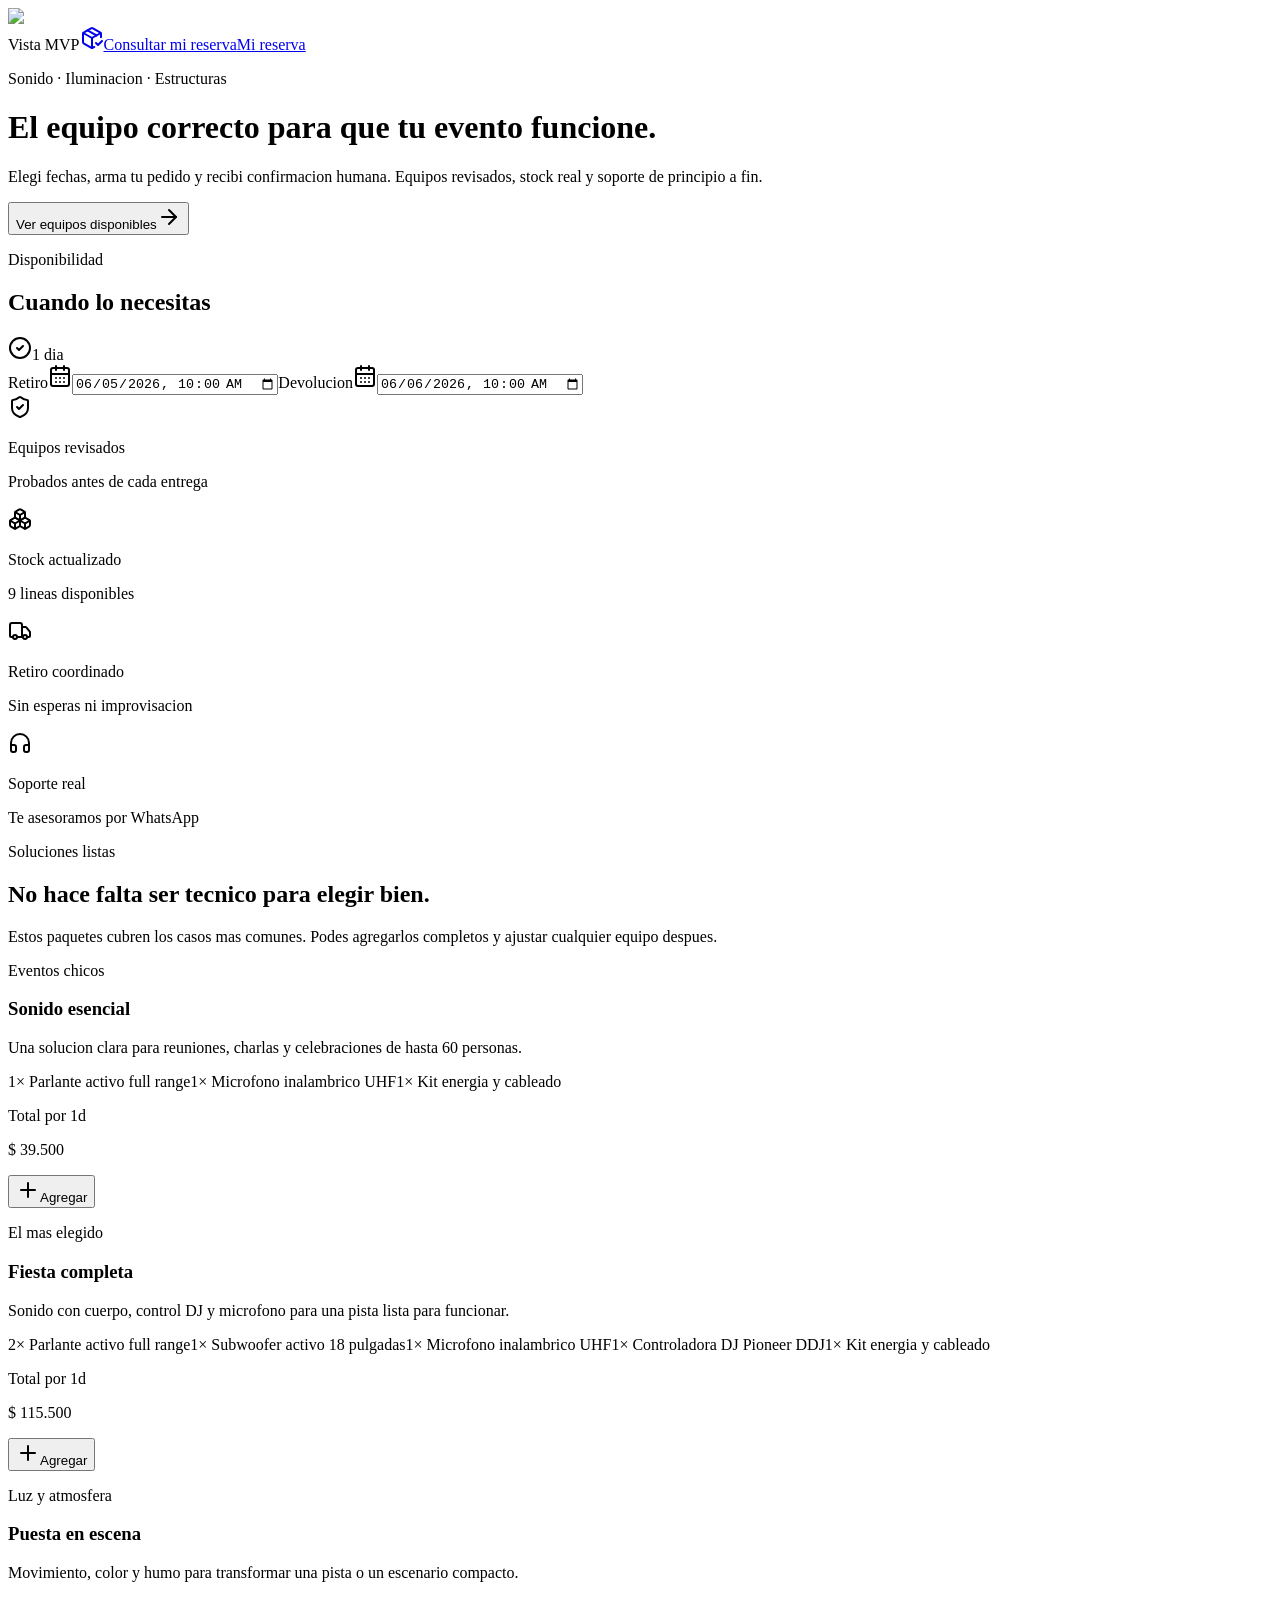
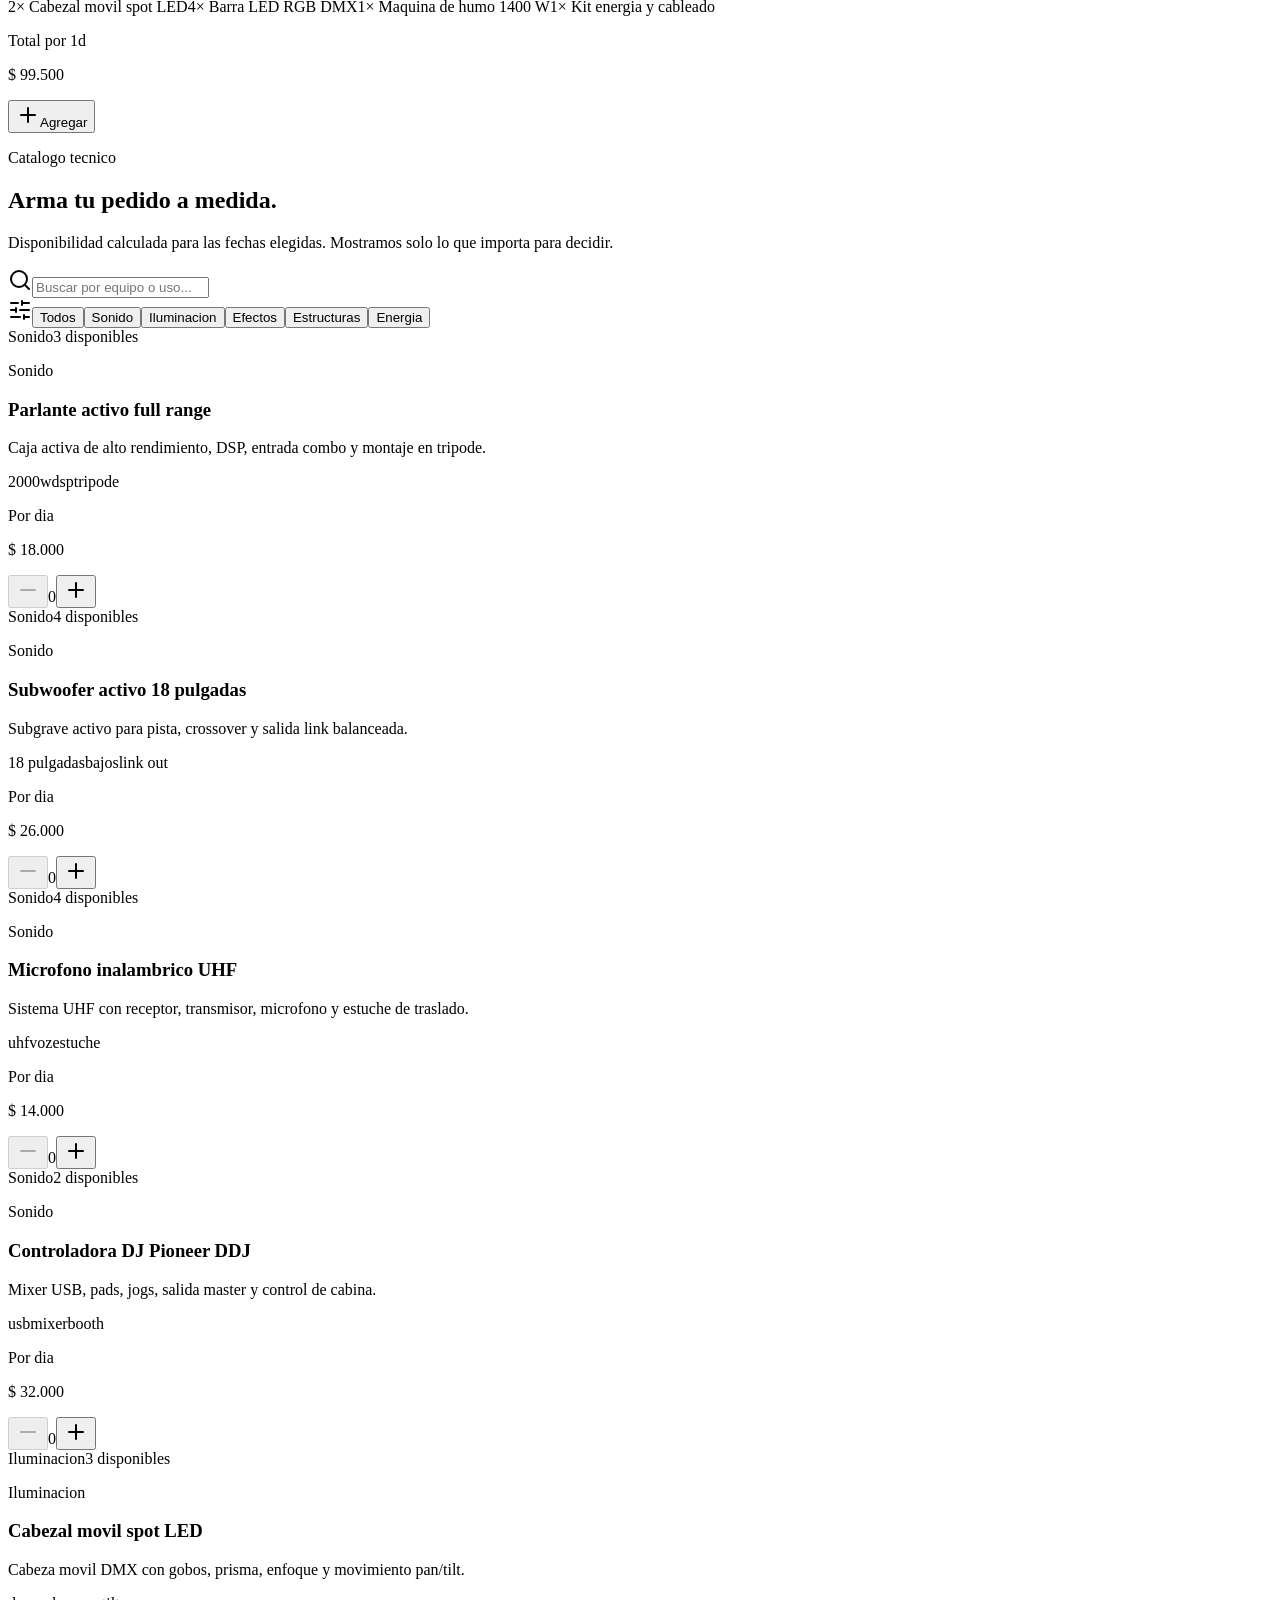
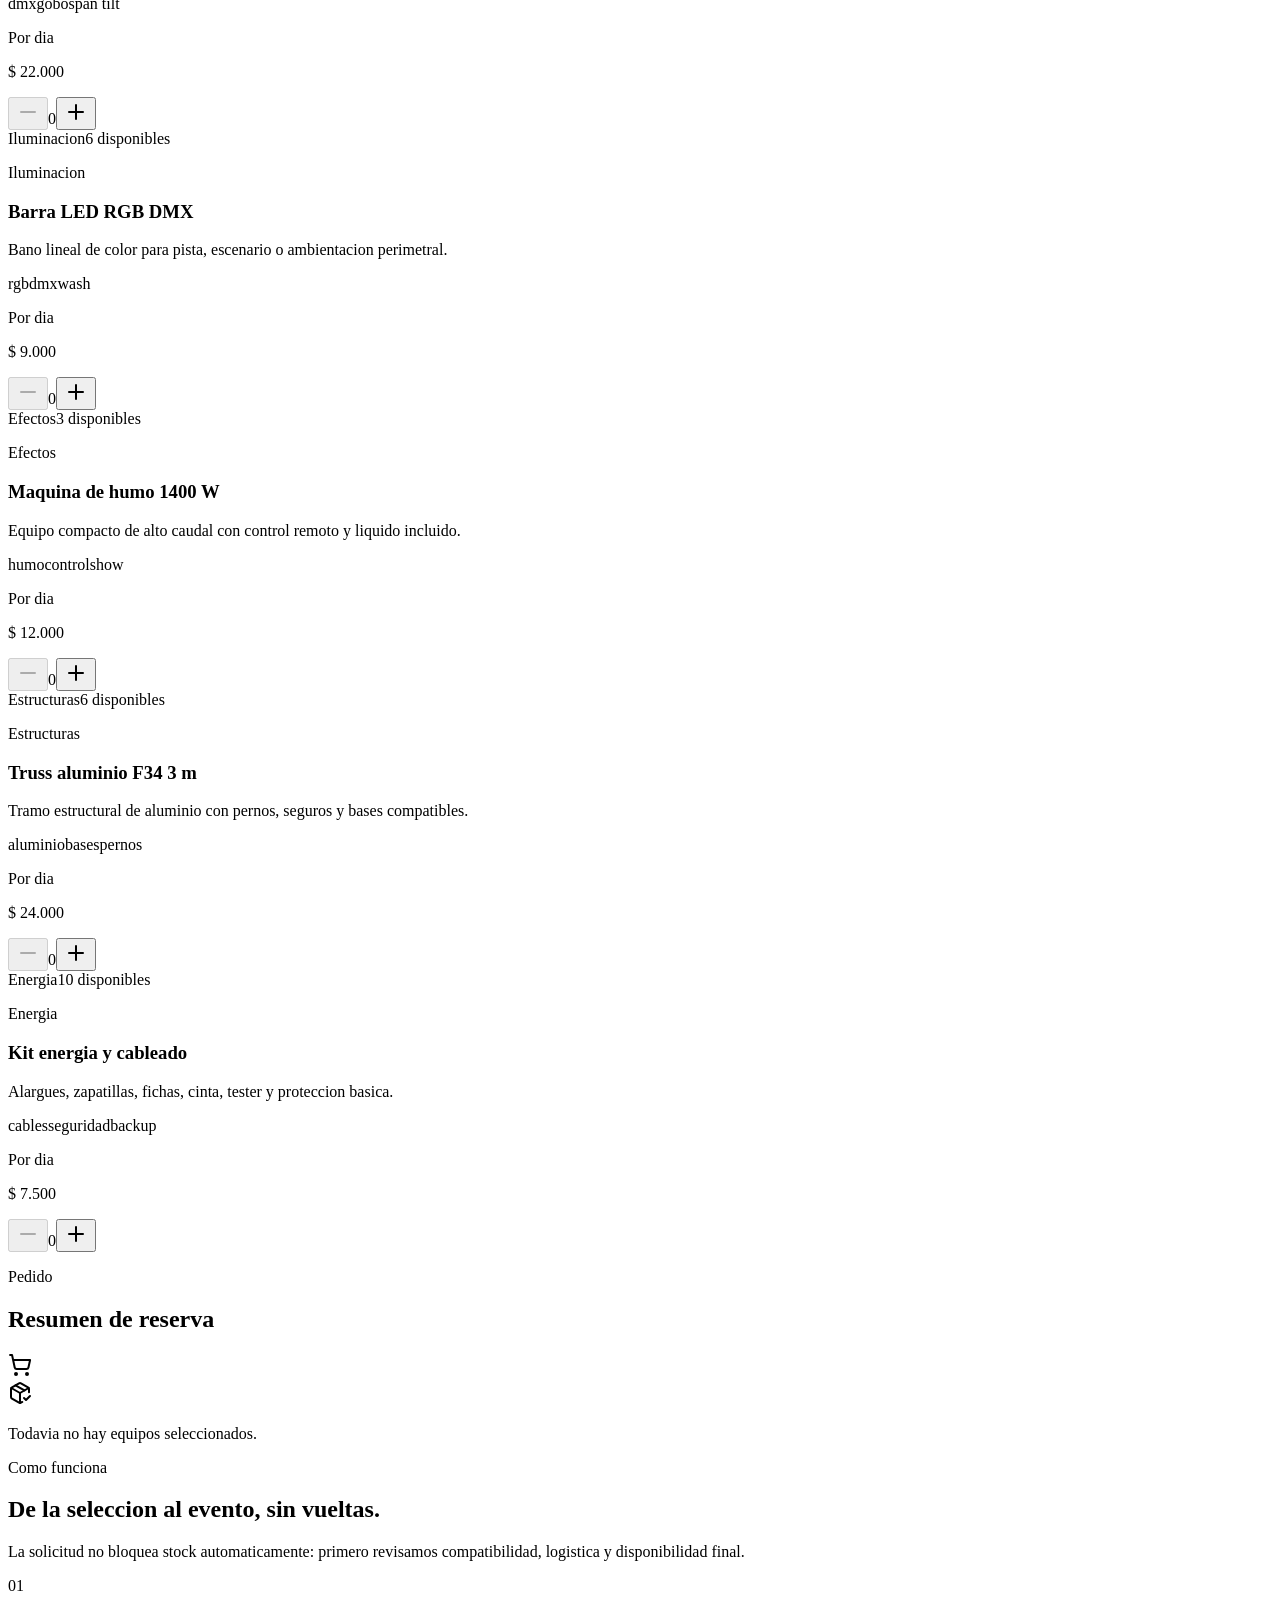
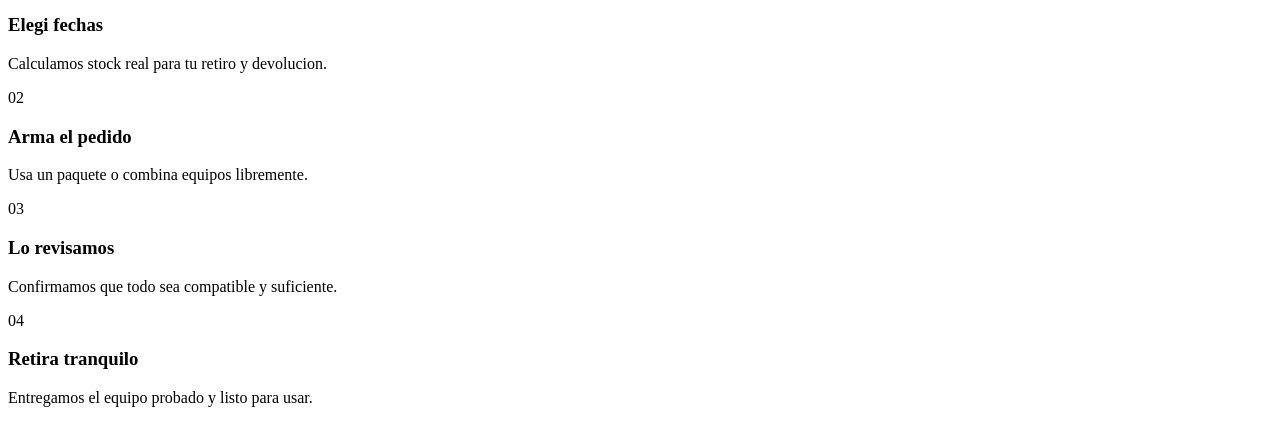
==== commit d29ccd68: "deploy: fix catalog image paths" ====
--- a/index.html
+++ b/index.html
@@ -1 +1 @@
-<!DOCTYPE html><html lang="es" class="geist_a71539c9-module__T19VSG__variable geist_mono_8d43a2aa-module__8Li5zG__variable h-full antialiased"><head><meta charSet="utf-8"/><meta name="viewport" content="width=device-width, initial-scale=1"/><link rel="preload" href="/mb-systems/_next/static/media/797e433ab948586e-s.p.0r6juujl39pe6.woff2" as="font" crossorigin="" type="font/woff2"/><link rel="preload" href="/mb-systems/_next/static/media/caa3a2e1cccd8315-s.p.0wgildi0cnwt9.woff2" as="font" crossorigin="" type="font/woff2"/><link rel="preload" as="image" href="/mb-systems/brand/mb-logo-dark-v2.png"/><link rel="stylesheet" href="/mb-systems/_next/static/chunks/2639bzf8gy0pw.css" data-precedence="next"/><link rel="preload" as="script" fetchPriority="low" href="/mb-systems/_next/static/chunks/1vd3biehm0nus.js"/><script src="/mb-systems/_next/static/chunks/27jktro2p5rq9.js" async=""></script><script src="/mb-systems/_next/static/chunks/2cya-h6pss2j9.js" async=""></script><script src="/mb-systems/_next/static/chunks/3j53dm16enrfy.js" async=""></script><script src="/mb-systems/_next/static/chunks/turbopack-2g8_gklkd6tzt.js" async=""></script><script src="/mb-systems/_next/static/chunks/05-c3ty_6dwfk.js" async=""></script><script src="/mb-systems/_next/static/chunks/14mrh2-p_w84d.js" async=""></script><script src="/mb-systems/_next/static/chunks/43q8r285bkni2.js" async=""></script><meta name="next-size-adjust" content=""/><title>MB Servicios para Eventos | Reservas</title><meta name="description" content="Alquiler de sonido, iluminacion y equipamiento para eventos."/><link rel="icon" href="/brand/mb-icon.png"/><link rel="apple-touch-icon" href="/brand/mb-icon.png"/><script src="/mb-systems/_next/static/chunks/0cz1d0mv5g_q7.js" noModule=""></script></head><body class="min-h-full flex flex-col"><div hidden=""><!--$--><!--/$--></div><div class="public-shell min-h-screen text-slate-950"><header class="public-hero border-b border-slate-200"><div class="mx-auto max-w-7xl px-4 pb-10 pt-5 sm:px-6 lg:px-8 lg:pb-14"><nav class="flex items-center justify-between gap-4"><span class="brand-mark "><img alt="MB Servicios para Eventos" loading="eager" width="974" height="502" decoding="async" data-nimg="1" class="brand-mark__image" style="color:transparent" src="/mb-systems/brand/mb-logo-dark-v2.png"/></span><div class="flex items-center gap-2"><span class="hidden rounded-md border border-red-400/30 bg-red-500/10 px-3 py-2 text-xs font-semibold uppercase tracking-[0.14em] text-red-300 sm:inline-flex">Vista MVP</span><a href="/mb-systems/reservas" class="inline-flex h-10 items-center gap-2 rounded-md border border-slate-200 bg-white px-4 text-sm font-semibold text-slate-700 transition hover:border-slate-300 hover:bg-slate-50"><svg xmlns="http://www.w3.org/2000/svg" width="24" height="24" viewBox="0 0 24 24" fill="none" stroke="currentColor" stroke-width="2" stroke-linecap="round" stroke-linejoin="round" class="lucide lucide-package-check h-4 w-4" aria-hidden="true"><path d="M12 22V12"></path><path d="m16 17 2 2 4-4"></path><path d="M21 11.127V8a2 2 0 0 0-1-1.73l-7-4a2 2 0 0 0-2 0l-7 4A2 2 0 0 0 3 8v8a2 2 0 0 0 1 1.729l7 4a2 2 0 0 0 2 .001l1.32-.753"></path><path d="M3.29 7 12 12l8.71-5"></path><path d="m7.5 4.27 8.997 5.148"></path></svg><span class="hidden sm:inline">Consultar mi reserva</span><span class="sm:hidden">Mi reserva</span></a></div></nav><div class="mt-10 grid items-end gap-8 lg:grid-cols-[1fr_520px]"><div class="max-w-2xl"><p class="mb-4 text-xs font-semibold uppercase tracking-[0.24em] text-red-400">Sonido · Iluminacion · Estructuras</p><h1 class="text-4xl font-semibold leading-[1.08] tracking-[-0.035em] text-slate-950 sm:text-5xl lg:text-6xl">El equipo correcto para que tu evento funcione.</h1><p class="mt-5 max-w-xl text-base leading-7 text-slate-500 sm:text-lg">Elegi fechas, arma tu pedido y recibi confirmacion humana. Equipos revisados, stock real y soporte de principio a fin.</p><button type="button" class="mt-7 inline-flex h-11 items-center gap-2 rounded-md bg-slate-950 px-5 text-sm font-semibold text-white transition hover:bg-slate-800">Ver equipos disponibles<svg xmlns="http://www.w3.org/2000/svg" width="24" height="24" viewBox="0 0 24 24" fill="none" stroke="currentColor" stroke-width="2" stroke-linecap="round" stroke-linejoin="round" class="lucide lucide-arrow-right h-4 w-4" aria-hidden="true"><path d="M5 12h14"></path><path d="m12 5 7 7-7 7"></path></svg></button></div><section class="date-panel rounded-md border border-slate-200 bg-white p-4 shadow-sm"><div class="mb-4 flex items-center justify-between gap-3"><div><p class="text-xs font-semibold uppercase tracking-[0.18em] text-slate-500">Disponibilidad</p><h2 class="mt-1 text-lg font-semibold text-slate-950">Cuando lo necesitas</h2></div><span class="inline-flex items-center gap-2 text-sm font-semibold text-emerald-700"><svg xmlns="http://www.w3.org/2000/svg" width="24" height="24" viewBox="0 0 24 24" fill="none" stroke="currentColor" stroke-width="2" stroke-linecap="round" stroke-linejoin="round" class="lucide lucide-circle-check h-4 w-4" aria-hidden="true"><circle cx="12" cy="12" r="10"></circle><path d="m9 12 2 2 4-4"></path></svg>1 dia</span></div><div class="grid gap-3 sm:grid-cols-2"><label class="grid gap-2 text-sm font-medium text-slate-700">Retiro<span class="relative"><svg xmlns="http://www.w3.org/2000/svg" width="24" height="24" viewBox="0 0 24 24" fill="none" stroke="currentColor" stroke-width="2" stroke-linecap="round" stroke-linejoin="round" class="lucide lucide-calendar-days pointer-events-none absolute left-3 top-1/2 h-4 w-4 -translate-y-1/2 text-slate-400" aria-hidden="true"><path d="M8 2v4"></path><path d="M16 2v4"></path><rect width="18" height="18" x="3" y="4" rx="2"></rect><path d="M3 10h18"></path><path d="M8 14h.01"></path><path d="M12 14h.01"></path><path d="M16 14h.01"></path><path d="M8 18h.01"></path><path d="M12 18h.01"></path><path d="M16 18h.01"></path></svg><input type="datetime-local" class="h-11 w-full rounded-md border border-slate-300 bg-white pl-10 pr-3 text-sm text-slate-950 outline-none transition focus:border-cyan-600 focus:ring-2 focus:ring-cyan-100" value="2026-06-05T10:00"/></span></label><label class="grid gap-2 text-sm font-medium text-slate-700">Devolucion<span class="relative"><svg xmlns="http://www.w3.org/2000/svg" width="24" height="24" viewBox="0 0 24 24" fill="none" stroke="currentColor" stroke-width="2" stroke-linecap="round" stroke-linejoin="round" class="lucide lucide-calendar-days pointer-events-none absolute left-3 top-1/2 h-4 w-4 -translate-y-1/2 text-slate-400" aria-hidden="true"><path d="M8 2v4"></path><path d="M16 2v4"></path><rect width="18" height="18" x="3" y="4" rx="2"></rect><path d="M3 10h18"></path><path d="M8 14h.01"></path><path d="M12 14h.01"></path><path d="M16 14h.01"></path><path d="M8 18h.01"></path><path d="M12 18h.01"></path><path d="M16 18h.01"></path></svg><input type="datetime-local" class="h-11 w-full rounded-md border border-slate-300 bg-white pl-10 pr-3 text-sm text-slate-950 outline-none transition focus:border-cyan-600 focus:ring-2 focus:ring-cyan-100" value="2026-06-06T10:00"/></span></label></div></section></div><div class="mt-10 grid grid-cols-2 gap-px overflow-hidden rounded-md border border-slate-200 bg-slate-200 lg:grid-cols-4"><div class="flex flex-col gap-3 bg-white p-4 sm:flex-row"><span class="mt-0.5 flex h-9 w-9 shrink-0 items-center justify-center rounded-md bg-cyan-50 text-cyan-800 [&amp;&gt;svg]:h-4 [&amp;&gt;svg]:w-4"><svg xmlns="http://www.w3.org/2000/svg" width="24" height="24" viewBox="0 0 24 24" fill="none" stroke="currentColor" stroke-width="2" stroke-linecap="round" stroke-linejoin="round" class="lucide lucide-shield-check" aria-hidden="true"><path d="M20 13c0 5-3.5 7.5-7.66 8.95a1 1 0 0 1-.67-.01C7.5 20.5 4 18 4 13V6a1 1 0 0 1 1-1c2 0 4.5-1.2 6.24-2.72a1.17 1.17 0 0 1 1.52 0C14.51 3.81 17 5 19 5a1 1 0 0 1 1 1z"></path><path d="m9 12 2 2 4-4"></path></svg></span><div><p class="text-sm font-semibold text-slate-950">Equipos revisados</p><p class="mt-1 hidden text-xs leading-5 text-slate-500 sm:block">Probados antes de cada entrega</p></div></div><div class="flex flex-col gap-3 bg-white p-4 sm:flex-row"><span class="mt-0.5 flex h-9 w-9 shrink-0 items-center justify-center rounded-md bg-cyan-50 text-cyan-800 [&amp;&gt;svg]:h-4 [&amp;&gt;svg]:w-4"><svg xmlns="http://www.w3.org/2000/svg" width="24" height="24" viewBox="0 0 24 24" fill="none" stroke="currentColor" stroke-width="2" stroke-linecap="round" stroke-linejoin="round" class="lucide lucide-boxes" aria-hidden="true"><path d="M2.97 12.92A2 2 0 0 0 2 14.63v3.24a2 2 0 0 0 .97 1.71l3 1.8a2 2 0 0 0 2.06 0L12 19v-5.5l-5-3-4.03 2.42Z"></path><path d="m7 16.5-4.74-2.85"></path><path d="m7 16.5 5-3"></path><path d="M7 16.5v5.17"></path><path d="M12 13.5V19l3.97 2.38a2 2 0 0 0 2.06 0l3-1.8a2 2 0 0 0 .97-1.71v-3.24a2 2 0 0 0-.97-1.71L17 10.5l-5 3Z"></path><path d="m17 16.5-5-3"></path><path d="m17 16.5 4.74-2.85"></path><path d="M17 16.5v5.17"></path><path d="M7.97 4.42A2 2 0 0 0 7 6.13v4.37l5 3 5-3V6.13a2 2 0 0 0-.97-1.71l-3-1.8a2 2 0 0 0-2.06 0l-3 1.8Z"></path><path d="M12 8 7.26 5.15"></path><path d="m12 8 4.74-2.85"></path><path d="M12 13.5V8"></path></svg></span><div><p class="text-sm font-semibold text-slate-950">Stock actualizado</p><p class="mt-1 hidden text-xs leading-5 text-slate-500 sm:block">9 lineas disponibles</p></div></div><div class="flex flex-col gap-3 bg-white p-4 sm:flex-row"><span class="mt-0.5 flex h-9 w-9 shrink-0 items-center justify-center rounded-md bg-cyan-50 text-cyan-800 [&amp;&gt;svg]:h-4 [&amp;&gt;svg]:w-4"><svg xmlns="http://www.w3.org/2000/svg" width="24" height="24" viewBox="0 0 24 24" fill="none" stroke="currentColor" stroke-width="2" stroke-linecap="round" stroke-linejoin="round" class="lucide lucide-truck" aria-hidden="true"><path d="M14 18V6a2 2 0 0 0-2-2H4a2 2 0 0 0-2 2v11a1 1 0 0 0 1 1h2"></path><path d="M15 18H9"></path><path d="M19 18h2a1 1 0 0 0 1-1v-3.65a1 1 0 0 0-.22-.624l-3.48-4.35A1 1 0 0 0 17.52 8H14"></path><circle cx="17" cy="18" r="2"></circle><circle cx="7" cy="18" r="2"></circle></svg></span><div><p class="text-sm font-semibold text-slate-950">Retiro coordinado</p><p class="mt-1 hidden text-xs leading-5 text-slate-500 sm:block">Sin esperas ni improvisacion</p></div></div><div class="flex flex-col gap-3 bg-white p-4 sm:flex-row"><span class="mt-0.5 flex h-9 w-9 shrink-0 items-center justify-center rounded-md bg-cyan-50 text-cyan-800 [&amp;&gt;svg]:h-4 [&amp;&gt;svg]:w-4"><svg xmlns="http://www.w3.org/2000/svg" width="24" height="24" viewBox="0 0 24 24" fill="none" stroke="currentColor" stroke-width="2" stroke-linecap="round" stroke-linejoin="round" class="lucide lucide-headphones" aria-hidden="true"><path d="M3 14h3a2 2 0 0 1 2 2v3a2 2 0 0 1-2 2H5a2 2 0 0 1-2-2v-7a9 9 0 0 1 18 0v7a2 2 0 0 1-2 2h-1a2 2 0 0 1-2-2v-3a2 2 0 0 1 2-2h3"></path></svg></span><div><p class="text-sm font-semibold text-slate-950">Soporte real</p><p class="mt-1 hidden text-xs leading-5 text-slate-500 sm:block">Te asesoramos por WhatsApp</p></div></div></div></div></header><main><section class="mx-auto max-w-7xl px-4 py-12 sm:px-6 lg:px-8 lg:py-16"><div class="max-w-2xl"><p class="text-xs font-semibold uppercase tracking-[0.22em] text-red-400">Soluciones listas</p><h2 class="mt-3 text-3xl font-semibold tracking-[-0.03em] text-slate-950 sm:text-4xl">No hace falta ser tecnico para elegir bien.</h2><p class="mt-4 text-base leading-7 text-slate-500">Estos paquetes cubren los casos mas comunes. Podes agregarlos completos y ajustar cualquier equipo despues.</p></div><div class="mt-7 grid gap-4 lg:grid-cols-3"><article class="package-card relative overflow-hidden rounded-md border border-slate-200 bg-white p-5 shadow-sm"><div class="pointer-events-none absolute inset-0 bg-gradient-to-br from-zinc-500/20 to-transparent"></div><div class="relative"><p class="text-xs font-semibold uppercase tracking-[0.18em] text-red-400">Eventos chicos</p><h3 class="mt-3 text-2xl font-semibold tracking-[-0.02em] text-slate-950">Sonido esencial</h3><p class="mt-3 min-h-14 text-sm leading-6 text-slate-500">Una solucion clara para reuniones, charlas y celebraciones de hasta 60 personas.</p><div class="mt-5 flex flex-wrap gap-2"><span class="rounded-md border border-slate-200 bg-slate-50 px-2 py-1 text-xs font-medium text-slate-600">1<!-- -->× <!-- -->Parlante activo full range</span><span class="rounded-md border border-slate-200 bg-slate-50 px-2 py-1 text-xs font-medium text-slate-600">1<!-- -->× <!-- -->Microfono inalambrico UHF</span><span class="rounded-md border border-slate-200 bg-slate-50 px-2 py-1 text-xs font-medium text-slate-600">1<!-- -->× <!-- -->Kit energia y cableado</span></div><div class="mt-6 flex items-end justify-between gap-4 border-t border-slate-200 pt-5"><div><p class="text-xs text-slate-500">Total por <!-- -->1<!-- -->d</p><p class="mt-1 text-xl font-semibold text-slate-950">$ 39.500</p></div><button type="button" class="inline-flex h-10 items-center gap-2 rounded-md bg-slate-950 px-4 text-sm font-semibold text-white transition hover:bg-slate-800 disabled:cursor-not-allowed disabled:bg-slate-300"><svg xmlns="http://www.w3.org/2000/svg" width="24" height="24" viewBox="0 0 24 24" fill="none" stroke="currentColor" stroke-width="2" stroke-linecap="round" stroke-linejoin="round" class="lucide lucide-plus h-4 w-4" aria-hidden="true"><path d="M5 12h14"></path><path d="M12 5v14"></path></svg>Agregar</button></div></div></article><article class="package-card relative overflow-hidden rounded-md border border-slate-200 bg-white p-5 shadow-sm"><div class="pointer-events-none absolute inset-0 bg-gradient-to-br from-red-500/25 to-transparent"></div><div class="relative"><p class="text-xs font-semibold uppercase tracking-[0.18em] text-red-400">El mas elegido</p><h3 class="mt-3 text-2xl font-semibold tracking-[-0.02em] text-slate-950">Fiesta completa</h3><p class="mt-3 min-h-14 text-sm leading-6 text-slate-500">Sonido con cuerpo, control DJ y microfono para una pista lista para funcionar.</p><div class="mt-5 flex flex-wrap gap-2"><span class="rounded-md border border-slate-200 bg-slate-50 px-2 py-1 text-xs font-medium text-slate-600">2<!-- -->× <!-- -->Parlante activo full range</span><span class="rounded-md border border-slate-200 bg-slate-50 px-2 py-1 text-xs font-medium text-slate-600">1<!-- -->× <!-- -->Subwoofer activo 18 pulgadas</span><span class="rounded-md border border-slate-200 bg-slate-50 px-2 py-1 text-xs font-medium text-slate-600">1<!-- -->× <!-- -->Microfono inalambrico UHF</span><span class="rounded-md border border-slate-200 bg-slate-50 px-2 py-1 text-xs font-medium text-slate-600">1<!-- -->× <!-- -->Controladora DJ Pioneer DDJ</span><span class="rounded-md border border-slate-200 bg-slate-50 px-2 py-1 text-xs font-medium text-slate-600">1<!-- -->× <!-- -->Kit energia y cableado</span></div><div class="mt-6 flex items-end justify-between gap-4 border-t border-slate-200 pt-5"><div><p class="text-xs text-slate-500">Total por <!-- -->1<!-- -->d</p><p class="mt-1 text-xl font-semibold text-slate-950">$ 115.500</p></div><button type="button" class="inline-flex h-10 items-center gap-2 rounded-md bg-slate-950 px-4 text-sm font-semibold text-white transition hover:bg-slate-800 disabled:cursor-not-allowed disabled:bg-slate-300"><svg xmlns="http://www.w3.org/2000/svg" width="24" height="24" viewBox="0 0 24 24" fill="none" stroke="currentColor" stroke-width="2" stroke-linecap="round" stroke-linejoin="round" class="lucide lucide-plus h-4 w-4" aria-hidden="true"><path d="M5 12h14"></path><path d="M12 5v14"></path></svg>Agregar</button></div></div></article><article class="package-card relative overflow-hidden rounded-md border border-slate-200 bg-white p-5 shadow-sm"><div class="pointer-events-none absolute inset-0 bg-gradient-to-br from-violet-500/20 to-transparent"></div><div class="relative"><p class="text-xs font-semibold uppercase tracking-[0.18em] text-red-400">Luz y atmosfera</p><h3 class="mt-3 text-2xl font-semibold tracking-[-0.02em] text-slate-950">Puesta en escena</h3><p class="mt-3 min-h-14 text-sm leading-6 text-slate-500">Movimiento, color y humo para transformar una pista o un escenario compacto.</p><div class="mt-5 flex flex-wrap gap-2"><span class="rounded-md border border-slate-200 bg-slate-50 px-2 py-1 text-xs font-medium text-slate-600">2<!-- -->× <!-- -->Cabezal movil spot LED</span><span class="rounded-md border border-slate-200 bg-slate-50 px-2 py-1 text-xs font-medium text-slate-600">4<!-- -->× <!-- -->Barra LED RGB DMX</span><span class="rounded-md border border-slate-200 bg-slate-50 px-2 py-1 text-xs font-medium text-slate-600">1<!-- -->× <!-- -->Maquina de humo 1400 W</span><span class="rounded-md border border-slate-200 bg-slate-50 px-2 py-1 text-xs font-medium text-slate-600">1<!-- -->× <!-- -->Kit energia y cableado</span></div><div class="mt-6 flex items-end justify-between gap-4 border-t border-slate-200 pt-5"><div><p class="text-xs text-slate-500">Total por <!-- -->1<!-- -->d</p><p class="mt-1 text-xl font-semibold text-slate-950">$ 99.500</p></div><button type="button" class="inline-flex h-10 items-center gap-2 rounded-md bg-slate-950 px-4 text-sm font-semibold text-white transition hover:bg-slate-800 disabled:cursor-not-allowed disabled:bg-slate-300"><svg xmlns="http://www.w3.org/2000/svg" width="24" height="24" viewBox="0 0 24 24" fill="none" stroke="currentColor" stroke-width="2" stroke-linecap="round" stroke-linejoin="round" class="lucide lucide-plus h-4 w-4" aria-hidden="true"><path d="M5 12h14"></path><path d="M12 5v14"></path></svg>Agregar</button></div></div></article></div></section><section class="catalog-section border-y border-slate-200"><div class="mx-auto max-w-7xl px-4 py-12 sm:px-6 lg:px-8 lg:py-16"><div class="max-w-2xl"><p class="text-xs font-semibold uppercase tracking-[0.22em] text-red-400">Catalogo tecnico</p><h2 class="mt-3 text-3xl font-semibold tracking-[-0.03em] text-slate-950 sm:text-4xl">Arma tu pedido a medida.</h2><p class="mt-4 text-base leading-7 text-slate-500">Disponibilidad calculada para las fechas elegidas. Mostramos solo lo que importa para decidir.</p></div><div class="mt-7 grid gap-8 lg:grid-cols-[minmax(0,1fr)_360px]"><section class="min-w-0"><div class="mb-5 grid gap-3 xl:grid-cols-[minmax(260px,1fr)_auto] xl:items-center"><div class="flex min-w-0 items-center gap-2 rounded-md border border-slate-200 bg-white px-3"><svg xmlns="http://www.w3.org/2000/svg" width="24" height="24" viewBox="0 0 24 24" fill="none" stroke="currentColor" stroke-width="2" stroke-linecap="round" stroke-linejoin="round" class="lucide lucide-search h-4 w-4 shrink-0 text-slate-400" aria-hidden="true"><path d="m21 21-4.34-4.34"></path><circle cx="11" cy="11" r="8"></circle></svg><input placeholder="Buscar por equipo o uso..." class="h-11 min-w-0 flex-1 bg-transparent text-sm outline-none placeholder:text-slate-400" value=""/></div><div class="flex min-w-0 items-center gap-2 overflow-x-auto pb-1 xl:pb-0"><svg xmlns="http://www.w3.org/2000/svg" width="24" height="24" viewBox="0 0 24 24" fill="none" stroke="currentColor" stroke-width="2" stroke-linecap="round" stroke-linejoin="round" class="lucide lucide-sliders-horizontal h-4 w-4 shrink-0 text-slate-500" aria-hidden="true"><path d="M10 5H3"></path><path d="M12 19H3"></path><path d="M14 3v4"></path><path d="M16 17v4"></path><path d="M21 12h-9"></path><path d="M21 19h-5"></path><path d="M21 5h-7"></path><path d="M8 10v4"></path><path d="M8 12H3"></path></svg><button type="button" class="h-9 shrink-0 rounded-md border px-3 text-sm font-medium transition border-cyan-700 bg-cyan-700 text-white">Todos</button><button type="button" class="h-9 shrink-0 rounded-md border px-3 text-sm font-medium transition border-slate-200 bg-white text-slate-700 hover:border-slate-300">Sonido</button><button type="button" class="h-9 shrink-0 rounded-md border px-3 text-sm font-medium transition border-slate-200 bg-white text-slate-700 hover:border-slate-300">Iluminacion</button><button type="button" class="h-9 shrink-0 rounded-md border px-3 text-sm font-medium transition border-slate-200 bg-white text-slate-700 hover:border-slate-300">Efectos</button><button type="button" class="h-9 shrink-0 rounded-md border px-3 text-sm font-medium transition border-slate-200 bg-white text-slate-700 hover:border-slate-300">Estructuras</button><button type="button" class="h-9 shrink-0 rounded-md border px-3 text-sm font-medium transition border-slate-200 bg-white text-slate-700 hover:border-slate-300">Energia</button></div></div><div class="grid gap-4 md:grid-cols-2 xl:grid-cols-3"><article class="product-card group overflow-hidden rounded-md border border-slate-200 bg-white shadow-sm"><div class="equipment-media relative aspect-[4/3] transition duration-300 group-hover:scale-[1.015]" style="background-image:url(/catalog/speaker-active-15.png)"><span class="absolute left-3 top-3 z-10 rounded-md border border-white/10 bg-slate-950/85 px-2 py-1 text-xs font-semibold text-white backdrop-blur">Sonido</span><span class="absolute bottom-3 left-3 z-10 rounded-md px-2 py-1 text-xs font-semibold shadow-sm bg-emerald-50 text-emerald-800">3 disponibles</span></div><div class="flex min-h-[285px] flex-col p-4"><div><p class="text-xs font-medium uppercase tracking-[0.15em] text-slate-500">Sonido</p><h3 class="mt-2 text-lg font-semibold leading-6 tracking-[-0.015em] text-slate-950">Parlante activo full range</h3><p class="mt-2 line-clamp-2 text-sm leading-6 text-slate-600">Caja activa de alto rendimiento, DSP, entrada combo y montaje en tripode.</p></div><div class="mt-4 flex flex-wrap gap-2"><span class="rounded-md bg-slate-100 px-2 py-1 text-xs font-medium text-slate-600">2000w</span><span class="rounded-md bg-slate-100 px-2 py-1 text-xs font-medium text-slate-600">dsp</span><span class="rounded-md bg-slate-100 px-2 py-1 text-xs font-medium text-slate-600">tripode</span></div><div class="mt-auto flex items-end justify-between gap-3 border-t border-slate-200 pt-4"><div><p class="text-xs text-slate-500">Por dia</p><p class="mt-1 text-lg font-semibold text-slate-950">$ 18.000</p></div><div class="flex items-center gap-2"><button type="button" title="Quitar Parlante activo full range" disabled="" class="flex h-10 w-10 items-center justify-center rounded-md border border-slate-200 text-slate-700 transition hover:border-slate-300 hover:bg-slate-50 disabled:cursor-not-allowed disabled:opacity-40"><svg xmlns="http://www.w3.org/2000/svg" width="24" height="24" viewBox="0 0 24 24" fill="none" stroke="currentColor" stroke-width="2" stroke-linecap="round" stroke-linejoin="round" class="lucide lucide-minus h-4 w-4" aria-hidden="true"><path d="M5 12h14"></path></svg></button><span class="min-w-5 text-center text-sm font-semibold text-slate-950">0</span><button type="button" title="Agregar Parlante activo full range" class="flex h-10 w-10 items-center justify-center rounded-md bg-cyan-700 text-white transition hover:bg-cyan-800 disabled:cursor-not-allowed disabled:bg-slate-300"><svg xmlns="http://www.w3.org/2000/svg" width="24" height="24" viewBox="0 0 24 24" fill="none" stroke="currentColor" stroke-width="2" stroke-linecap="round" stroke-linejoin="round" class="lucide lucide-plus h-4 w-4" aria-hidden="true"><path d="M5 12h14"></path><path d="M12 5v14"></path></svg></button></div></div></div></article><article class="product-card group overflow-hidden rounded-md border border-slate-200 bg-white shadow-sm"><div class="equipment-media relative aspect-[4/3] transition duration-300 group-hover:scale-[1.015]" style="background-image:url(/catalog/subwoofer-18.png)"><span class="absolute left-3 top-3 z-10 rounded-md border border-white/10 bg-slate-950/85 px-2 py-1 text-xs font-semibold text-white backdrop-blur">Sonido</span><span class="absolute bottom-3 left-3 z-10 rounded-md px-2 py-1 text-xs font-semibold shadow-sm bg-emerald-50 text-emerald-800">4 disponibles</span></div><div class="flex min-h-[285px] flex-col p-4"><div><p class="text-xs font-medium uppercase tracking-[0.15em] text-slate-500">Sonido</p><h3 class="mt-2 text-lg font-semibold leading-6 tracking-[-0.015em] text-slate-950">Subwoofer activo 18 pulgadas</h3><p class="mt-2 line-clamp-2 text-sm leading-6 text-slate-600">Subgrave activo para pista, crossover y salida link balanceada.</p></div><div class="mt-4 flex flex-wrap gap-2"><span class="rounded-md bg-slate-100 px-2 py-1 text-xs font-medium text-slate-600">18 pulgadas</span><span class="rounded-md bg-slate-100 px-2 py-1 text-xs font-medium text-slate-600">bajos</span><span class="rounded-md bg-slate-100 px-2 py-1 text-xs font-medium text-slate-600">link out</span></div><div class="mt-auto flex items-end justify-between gap-3 border-t border-slate-200 pt-4"><div><p class="text-xs text-slate-500">Por dia</p><p class="mt-1 text-lg font-semibold text-slate-950">$ 26.000</p></div><div class="flex items-center gap-2"><button type="button" title="Quitar Subwoofer activo 18 pulgadas" disabled="" class="flex h-10 w-10 items-center justify-center rounded-md border border-slate-200 text-slate-700 transition hover:border-slate-300 hover:bg-slate-50 disabled:cursor-not-allowed disabled:opacity-40"><svg xmlns="http://www.w3.org/2000/svg" width="24" height="24" viewBox="0 0 24 24" fill="none" stroke="currentColor" stroke-width="2" stroke-linecap="round" stroke-linejoin="round" class="lucide lucide-minus h-4 w-4" aria-hidden="true"><path d="M5 12h14"></path></svg></button><span class="min-w-5 text-center text-sm font-semibold text-slate-950">0</span><button type="button" title="Agregar Subwoofer activo 18 pulgadas" class="flex h-10 w-10 items-center justify-center rounded-md bg-cyan-700 text-white transition hover:bg-cyan-800 disabled:cursor-not-allowed disabled:bg-slate-300"><svg xmlns="http://www.w3.org/2000/svg" width="24" height="24" viewBox="0 0 24 24" fill="none" stroke="currentColor" stroke-width="2" stroke-linecap="round" stroke-linejoin="round" class="lucide lucide-plus h-4 w-4" aria-hidden="true"><path d="M5 12h14"></path><path d="M12 5v14"></path></svg></button></div></div></div></article><article class="product-card group overflow-hidden rounded-md border border-slate-200 bg-white shadow-sm"><div class="equipment-media relative aspect-[4/3] transition duration-300 group-hover:scale-[1.015]" style="background-image:url(/catalog/wireless-mic-uhf.jpg)"><span class="absolute left-3 top-3 z-10 rounded-md border border-white/10 bg-slate-950/85 px-2 py-1 text-xs font-semibold text-white backdrop-blur">Sonido</span><span class="absolute bottom-3 left-3 z-10 rounded-md px-2 py-1 text-xs font-semibold shadow-sm bg-emerald-50 text-emerald-800">4 disponibles</span></div><div class="flex min-h-[285px] flex-col p-4"><div><p class="text-xs font-medium uppercase tracking-[0.15em] text-slate-500">Sonido</p><h3 class="mt-2 text-lg font-semibold leading-6 tracking-[-0.015em] text-slate-950">Microfono inalambrico UHF</h3><p class="mt-2 line-clamp-2 text-sm leading-6 text-slate-600">Sistema UHF con receptor, transmisor, microfono y estuche de traslado.</p></div><div class="mt-4 flex flex-wrap gap-2"><span class="rounded-md bg-slate-100 px-2 py-1 text-xs font-medium text-slate-600">uhf</span><span class="rounded-md bg-slate-100 px-2 py-1 text-xs font-medium text-slate-600">voz</span><span class="rounded-md bg-slate-100 px-2 py-1 text-xs font-medium text-slate-600">estuche</span></div><div class="mt-auto flex items-end justify-between gap-3 border-t border-slate-200 pt-4"><div><p class="text-xs text-slate-500">Por dia</p><p class="mt-1 text-lg font-semibold text-slate-950">$ 14.000</p></div><div class="flex items-center gap-2"><button type="button" title="Quitar Microfono inalambrico UHF" disabled="" class="flex h-10 w-10 items-center justify-center rounded-md border border-slate-200 text-slate-700 transition hover:border-slate-300 hover:bg-slate-50 disabled:cursor-not-allowed disabled:opacity-40"><svg xmlns="http://www.w3.org/2000/svg" width="24" height="24" viewBox="0 0 24 24" fill="none" stroke="currentColor" stroke-width="2" stroke-linecap="round" stroke-linejoin="round" class="lucide lucide-minus h-4 w-4" aria-hidden="true"><path d="M5 12h14"></path></svg></button><span class="min-w-5 text-center text-sm font-semibold text-slate-950">0</span><button type="button" title="Agregar Microfono inalambrico UHF" class="flex h-10 w-10 items-center justify-center rounded-md bg-cyan-700 text-white transition hover:bg-cyan-800 disabled:cursor-not-allowed disabled:bg-slate-300"><svg xmlns="http://www.w3.org/2000/svg" width="24" height="24" viewBox="0 0 24 24" fill="none" stroke="currentColor" stroke-width="2" stroke-linecap="round" stroke-linejoin="round" class="lucide lucide-plus h-4 w-4" aria-hidden="true"><path d="M5 12h14"></path><path d="M12 5v14"></path></svg></button></div></div></div></article><article class="product-card group overflow-hidden rounded-md border border-slate-200 bg-white shadow-sm"><div class="equipment-media relative aspect-[4/3] transition duration-300 group-hover:scale-[1.015]" style="background-image:url(/catalog/dj-controller.jpg)"><span class="absolute left-3 top-3 z-10 rounded-md border border-white/10 bg-slate-950/85 px-2 py-1 text-xs font-semibold text-white backdrop-blur">Sonido</span><span class="absolute bottom-3 left-3 z-10 rounded-md px-2 py-1 text-xs font-semibold shadow-sm bg-amber-50 text-amber-800">2 disponibles</span></div><div class="flex min-h-[285px] flex-col p-4"><div><p class="text-xs font-medium uppercase tracking-[0.15em] text-slate-500">Sonido</p><h3 class="mt-2 text-lg font-semibold leading-6 tracking-[-0.015em] text-slate-950">Controladora DJ Pioneer DDJ</h3><p class="mt-2 line-clamp-2 text-sm leading-6 text-slate-600">Mixer USB, pads, jogs, salida master y control de cabina.</p></div><div class="mt-4 flex flex-wrap gap-2"><span class="rounded-md bg-slate-100 px-2 py-1 text-xs font-medium text-slate-600">usb</span><span class="rounded-md bg-slate-100 px-2 py-1 text-xs font-medium text-slate-600">mixer</span><span class="rounded-md bg-slate-100 px-2 py-1 text-xs font-medium text-slate-600">booth</span></div><div class="mt-auto flex items-end justify-between gap-3 border-t border-slate-200 pt-4"><div><p class="text-xs text-slate-500">Por dia</p><p class="mt-1 text-lg font-semibold text-slate-950">$ 32.000</p></div><div class="flex items-center gap-2"><button type="button" title="Quitar Controladora DJ Pioneer DDJ" disabled="" class="flex h-10 w-10 items-center justify-center rounded-md border border-slate-200 text-slate-700 transition hover:border-slate-300 hover:bg-slate-50 disabled:cursor-not-allowed disabled:opacity-40"><svg xmlns="http://www.w3.org/2000/svg" width="24" height="24" viewBox="0 0 24 24" fill="none" stroke="currentColor" stroke-width="2" stroke-linecap="round" stroke-linejoin="round" class="lucide lucide-minus h-4 w-4" aria-hidden="true"><path d="M5 12h14"></path></svg></button><span class="min-w-5 text-center text-sm font-semibold text-slate-950">0</span><button type="button" title="Agregar Controladora DJ Pioneer DDJ" class="flex h-10 w-10 items-center justify-center rounded-md bg-cyan-700 text-white transition hover:bg-cyan-800 disabled:cursor-not-allowed disabled:bg-slate-300"><svg xmlns="http://www.w3.org/2000/svg" width="24" height="24" viewBox="0 0 24 24" fill="none" stroke="currentColor" stroke-width="2" stroke-linecap="round" stroke-linejoin="round" class="lucide lucide-plus h-4 w-4" aria-hidden="true"><path d="M5 12h14"></path><path d="M12 5v14"></path></svg></button></div></div></div></article><article class="product-card group overflow-hidden rounded-md border border-slate-200 bg-white shadow-sm"><div class="equipment-media relative aspect-[4/3] transition duration-300 group-hover:scale-[1.015]" style="background-image:url(/catalog/moving-head-beam.jpg)"><span class="absolute left-3 top-3 z-10 rounded-md border border-white/10 bg-slate-950/85 px-2 py-1 text-xs font-semibold text-white backdrop-blur">Iluminacion</span><span class="absolute bottom-3 left-3 z-10 rounded-md px-2 py-1 text-xs font-semibold shadow-sm bg-emerald-50 text-emerald-800">3 disponibles</span></div><div class="flex min-h-[285px] flex-col p-4"><div><p class="text-xs font-medium uppercase tracking-[0.15em] text-slate-500">Iluminacion</p><h3 class="mt-2 text-lg font-semibold leading-6 tracking-[-0.015em] text-slate-950">Cabezal movil spot LED</h3><p class="mt-2 line-clamp-2 text-sm leading-6 text-slate-600">Cabeza movil DMX con gobos, prisma, enfoque y movimiento pan/tilt.</p></div><div class="mt-4 flex flex-wrap gap-2"><span class="rounded-md bg-slate-100 px-2 py-1 text-xs font-medium text-slate-600">dmx</span><span class="rounded-md bg-slate-100 px-2 py-1 text-xs font-medium text-slate-600">gobos</span><span class="rounded-md bg-slate-100 px-2 py-1 text-xs font-medium text-slate-600">pan tilt</span></div><div class="mt-auto flex items-end justify-between gap-3 border-t border-slate-200 pt-4"><div><p class="text-xs text-slate-500">Por dia</p><p class="mt-1 text-lg font-semibold text-slate-950">$ 22.000</p></div><div class="flex items-center gap-2"><button type="button" title="Quitar Cabezal movil spot LED" disabled="" class="flex h-10 w-10 items-center justify-center rounded-md border border-slate-200 text-slate-700 transition hover:border-slate-300 hover:bg-slate-50 disabled:cursor-not-allowed disabled:opacity-40"><svg xmlns="http://www.w3.org/2000/svg" width="24" height="24" viewBox="0 0 24 24" fill="none" stroke="currentColor" stroke-width="2" stroke-linecap="round" stroke-linejoin="round" class="lucide lucide-minus h-4 w-4" aria-hidden="true"><path d="M5 12h14"></path></svg></button><span class="min-w-5 text-center text-sm font-semibold text-slate-950">0</span><button type="button" title="Agregar Cabezal movil spot LED" class="flex h-10 w-10 items-center justify-center rounded-md bg-cyan-700 text-white transition hover:bg-cyan-800 disabled:cursor-not-allowed disabled:bg-slate-300"><svg xmlns="http://www.w3.org/2000/svg" width="24" height="24" viewBox="0 0 24 24" fill="none" stroke="currentColor" stroke-width="2" stroke-linecap="round" stroke-linejoin="round" class="lucide lucide-plus h-4 w-4" aria-hidden="true"><path d="M5 12h14"></path><path d="M12 5v14"></path></svg></button></div></div></div></article><article class="product-card group overflow-hidden rounded-md border border-slate-200 bg-white shadow-sm"><div class="equipment-media relative aspect-[4/3] transition duration-300 group-hover:scale-[1.015]" style="background-image:url(/catalog/led-bar-rgbw.jpg)"><span class="absolute left-3 top-3 z-10 rounded-md border border-white/10 bg-slate-950/85 px-2 py-1 text-xs font-semibold text-white backdrop-blur">Iluminacion</span><span class="absolute bottom-3 left-3 z-10 rounded-md px-2 py-1 text-xs font-semibold shadow-sm bg-emerald-50 text-emerald-800">6 disponibles</span></div><div class="flex min-h-[285px] flex-col p-4"><div><p class="text-xs font-medium uppercase tracking-[0.15em] text-slate-500">Iluminacion</p><h3 class="mt-2 text-lg font-semibold leading-6 tracking-[-0.015em] text-slate-950">Barra LED RGB DMX</h3><p class="mt-2 line-clamp-2 text-sm leading-6 text-slate-600">Bano lineal de color para pista, escenario o ambientacion perimetral.</p></div><div class="mt-4 flex flex-wrap gap-2"><span class="rounded-md bg-slate-100 px-2 py-1 text-xs font-medium text-slate-600">rgb</span><span class="rounded-md bg-slate-100 px-2 py-1 text-xs font-medium text-slate-600">dmx</span><span class="rounded-md bg-slate-100 px-2 py-1 text-xs font-medium text-slate-600">wash</span></div><div class="mt-auto flex items-end justify-between gap-3 border-t border-slate-200 pt-4"><div><p class="text-xs text-slate-500">Por dia</p><p class="mt-1 text-lg font-semibold text-slate-950">$ 9.000</p></div><div class="flex items-center gap-2"><button type="button" title="Quitar Barra LED RGB DMX" disabled="" class="flex h-10 w-10 items-center justify-center rounded-md border border-slate-200 text-slate-700 transition hover:border-slate-300 hover:bg-slate-50 disabled:cursor-not-allowed disabled:opacity-40"><svg xmlns="http://www.w3.org/2000/svg" width="24" height="24" viewBox="0 0 24 24" fill="none" stroke="currentColor" stroke-width="2" stroke-linecap="round" stroke-linejoin="round" class="lucide lucide-minus h-4 w-4" aria-hidden="true"><path d="M5 12h14"></path></svg></button><span class="min-w-5 text-center text-sm font-semibold text-slate-950">0</span><button type="button" title="Agregar Barra LED RGB DMX" class="flex h-10 w-10 items-center justify-center rounded-md bg-cyan-700 text-white transition hover:bg-cyan-800 disabled:cursor-not-allowed disabled:bg-slate-300"><svg xmlns="http://www.w3.org/2000/svg" width="24" height="24" viewBox="0 0 24 24" fill="none" stroke="currentColor" stroke-width="2" stroke-linecap="round" stroke-linejoin="round" class="lucide lucide-plus h-4 w-4" aria-hidden="true"><path d="M5 12h14"></path><path d="M12 5v14"></path></svg></button></div></div></div></article><article class="product-card group overflow-hidden rounded-md border border-slate-200 bg-white shadow-sm"><div class="equipment-media relative aspect-[4/3] transition duration-300 group-hover:scale-[1.015]" style="background-image:url(/catalog/fog-machine.jpg)"><span class="absolute left-3 top-3 z-10 rounded-md border border-white/10 bg-slate-950/85 px-2 py-1 text-xs font-semibold text-white backdrop-blur">Efectos</span><span class="absolute bottom-3 left-3 z-10 rounded-md px-2 py-1 text-xs font-semibold shadow-sm bg-emerald-50 text-emerald-800">3 disponibles</span></div><div class="flex min-h-[285px] flex-col p-4"><div><p class="text-xs font-medium uppercase tracking-[0.15em] text-slate-500">Efectos</p><h3 class="mt-2 text-lg font-semibold leading-6 tracking-[-0.015em] text-slate-950">Maquina de humo 1400 W</h3><p class="mt-2 line-clamp-2 text-sm leading-6 text-slate-600">Equipo compacto de alto caudal con control remoto y liquido incluido.</p></div><div class="mt-4 flex flex-wrap gap-2"><span class="rounded-md bg-slate-100 px-2 py-1 text-xs font-medium text-slate-600">humo</span><span class="rounded-md bg-slate-100 px-2 py-1 text-xs font-medium text-slate-600">control</span><span class="rounded-md bg-slate-100 px-2 py-1 text-xs font-medium text-slate-600">show</span></div><div class="mt-auto flex items-end justify-between gap-3 border-t border-slate-200 pt-4"><div><p class="text-xs text-slate-500">Por dia</p><p class="mt-1 text-lg font-semibold text-slate-950">$ 12.000</p></div><div class="flex items-center gap-2"><button type="button" title="Quitar Maquina de humo 1400 W" disabled="" class="flex h-10 w-10 items-center justify-center rounded-md border border-slate-200 text-slate-700 transition hover:border-slate-300 hover:bg-slate-50 disabled:cursor-not-allowed disabled:opacity-40"><svg xmlns="http://www.w3.org/2000/svg" width="24" height="24" viewBox="0 0 24 24" fill="none" stroke="currentColor" stroke-width="2" stroke-linecap="round" stroke-linejoin="round" class="lucide lucide-minus h-4 w-4" aria-hidden="true"><path d="M5 12h14"></path></svg></button><span class="min-w-5 text-center text-sm font-semibold text-slate-950">0</span><button type="button" title="Agregar Maquina de humo 1400 W" class="flex h-10 w-10 items-center justify-center rounded-md bg-cyan-700 text-white transition hover:bg-cyan-800 disabled:cursor-not-allowed disabled:bg-slate-300"><svg xmlns="http://www.w3.org/2000/svg" width="24" height="24" viewBox="0 0 24 24" fill="none" stroke="currentColor" stroke-width="2" stroke-linecap="round" stroke-linejoin="round" class="lucide lucide-plus h-4 w-4" aria-hidden="true"><path d="M5 12h14"></path><path d="M12 5v14"></path></svg></button></div></div></div></article><article class="product-card group overflow-hidden rounded-md border border-slate-200 bg-white shadow-sm"><div class="equipment-media relative aspect-[4/3] transition duration-300 group-hover:scale-[1.015]" style="background-image:url(/catalog/truss-kit.jpg)"><span class="absolute left-3 top-3 z-10 rounded-md border border-white/10 bg-slate-950/85 px-2 py-1 text-xs font-semibold text-white backdrop-blur">Estructuras</span><span class="absolute bottom-3 left-3 z-10 rounded-md px-2 py-1 text-xs font-semibold shadow-sm bg-emerald-50 text-emerald-800">6 disponibles</span></div><div class="flex min-h-[285px] flex-col p-4"><div><p class="text-xs font-medium uppercase tracking-[0.15em] text-slate-500">Estructuras</p><h3 class="mt-2 text-lg font-semibold leading-6 tracking-[-0.015em] text-slate-950">Truss aluminio F34 3 m</h3><p class="mt-2 line-clamp-2 text-sm leading-6 text-slate-600">Tramo estructural de aluminio con pernos, seguros y bases compatibles.</p></div><div class="mt-4 flex flex-wrap gap-2"><span class="rounded-md bg-slate-100 px-2 py-1 text-xs font-medium text-slate-600">aluminio</span><span class="rounded-md bg-slate-100 px-2 py-1 text-xs font-medium text-slate-600">bases</span><span class="rounded-md bg-slate-100 px-2 py-1 text-xs font-medium text-slate-600">pernos</span></div><div class="mt-auto flex items-end justify-between gap-3 border-t border-slate-200 pt-4"><div><p class="text-xs text-slate-500">Por dia</p><p class="mt-1 text-lg font-semibold text-slate-950">$ 24.000</p></div><div class="flex items-center gap-2"><button type="button" title="Quitar Truss aluminio F34 3 m" disabled="" class="flex h-10 w-10 items-center justify-center rounded-md border border-slate-200 text-slate-700 transition hover:border-slate-300 hover:bg-slate-50 disabled:cursor-not-allowed disabled:opacity-40"><svg xmlns="http://www.w3.org/2000/svg" width="24" height="24" viewBox="0 0 24 24" fill="none" stroke="currentColor" stroke-width="2" stroke-linecap="round" stroke-linejoin="round" class="lucide lucide-minus h-4 w-4" aria-hidden="true"><path d="M5 12h14"></path></svg></button><span class="min-w-5 text-center text-sm font-semibold text-slate-950">0</span><button type="button" title="Agregar Truss aluminio F34 3 m" class="flex h-10 w-10 items-center justify-center rounded-md bg-cyan-700 text-white transition hover:bg-cyan-800 disabled:cursor-not-allowed disabled:bg-slate-300"><svg xmlns="http://www.w3.org/2000/svg" width="24" height="24" viewBox="0 0 24 24" fill="none" stroke="currentColor" stroke-width="2" stroke-linecap="round" stroke-linejoin="round" class="lucide lucide-plus h-4 w-4" aria-hidden="true"><path d="M5 12h14"></path><path d="M12 5v14"></path></svg></button></div></div></div></article><article class="product-card group overflow-hidden rounded-md border border-slate-200 bg-white shadow-sm"><div class="equipment-media relative aspect-[4/3] transition duration-300 group-hover:scale-[1.015]" style="background-image:url(/catalog/power-cable-kit.jpg)"><span class="absolute left-3 top-3 z-10 rounded-md border border-white/10 bg-slate-950/85 px-2 py-1 text-xs font-semibold text-white backdrop-blur">Energia</span><span class="absolute bottom-3 left-3 z-10 rounded-md px-2 py-1 text-xs font-semibold shadow-sm bg-emerald-50 text-emerald-800">10 disponibles</span></div><div class="flex min-h-[285px] flex-col p-4"><div><p class="text-xs font-medium uppercase tracking-[0.15em] text-slate-500">Energia</p><h3 class="mt-2 text-lg font-semibold leading-6 tracking-[-0.015em] text-slate-950">Kit energia y cableado</h3><p class="mt-2 line-clamp-2 text-sm leading-6 text-slate-600">Alargues, zapatillas, fichas, cinta, tester y proteccion basica.</p></div><div class="mt-4 flex flex-wrap gap-2"><span class="rounded-md bg-slate-100 px-2 py-1 text-xs font-medium text-slate-600">cables</span><span class="rounded-md bg-slate-100 px-2 py-1 text-xs font-medium text-slate-600">seguridad</span><span class="rounded-md bg-slate-100 px-2 py-1 text-xs font-medium text-slate-600">backup</span></div><div class="mt-auto flex items-end justify-between gap-3 border-t border-slate-200 pt-4"><div><p class="text-xs text-slate-500">Por dia</p><p class="mt-1 text-lg font-semibold text-slate-950">$ 7.500</p></div><div class="flex items-center gap-2"><button type="button" title="Quitar Kit energia y cableado" disabled="" class="flex h-10 w-10 items-center justify-center rounded-md border border-slate-200 text-slate-700 transition hover:border-slate-300 hover:bg-slate-50 disabled:cursor-not-allowed disabled:opacity-40"><svg xmlns="http://www.w3.org/2000/svg" width="24" height="24" viewBox="0 0 24 24" fill="none" stroke="currentColor" stroke-width="2" stroke-linecap="round" stroke-linejoin="round" class="lucide lucide-minus h-4 w-4" aria-hidden="true"><path d="M5 12h14"></path></svg></button><span class="min-w-5 text-center text-sm font-semibold text-slate-950">0</span><button type="button" title="Agregar Kit energia y cableado" class="flex h-10 w-10 items-center justify-center rounded-md bg-cyan-700 text-white transition hover:bg-cyan-800 disabled:cursor-not-allowed disabled:bg-slate-300"><svg xmlns="http://www.w3.org/2000/svg" width="24" height="24" viewBox="0 0 24 24" fill="none" stroke="currentColor" stroke-width="2" stroke-linecap="round" stroke-linejoin="round" class="lucide lucide-plus h-4 w-4" aria-hidden="true"><path d="M5 12h14"></path><path d="M12 5v14"></path></svg></button></div></div></div></article></div></section><aside id="pedido" class="order-panel h-fit rounded-md border border-slate-200 bg-white lg:sticky lg:top-5"><div class="border-b border-slate-200 p-4"><div class="flex items-center justify-between gap-3"><div><p class="text-sm font-semibold text-slate-500">Pedido</p><h2 class="text-xl font-semibold text-slate-950">Resumen de reserva</h2></div><span class="flex h-10 w-10 items-center justify-center rounded-md bg-cyan-50 text-cyan-800"><svg xmlns="http://www.w3.org/2000/svg" width="24" height="24" viewBox="0 0 24 24" fill="none" stroke="currentColor" stroke-width="2" stroke-linecap="round" stroke-linejoin="round" class="lucide lucide-shopping-cart h-5 w-5" aria-hidden="true"><circle cx="8" cy="21" r="1"></circle><circle cx="19" cy="21" r="1"></circle><path d="M2.05 2.05h2l2.66 12.42a2 2 0 0 0 2 1.58h9.78a2 2 0 0 0 1.95-1.57l1.65-7.43H5.12"></path></svg></span></div></div><div class="p-4"><div class="flex min-h-40 flex-col items-center justify-center rounded-md border border-dashed border-slate-300 px-4 text-center"><svg xmlns="http://www.w3.org/2000/svg" width="24" height="24" viewBox="0 0 24 24" fill="none" stroke="currentColor" stroke-width="2" stroke-linecap="round" stroke-linejoin="round" class="lucide lucide-package-check h-8 w-8 text-slate-400" aria-hidden="true"><path d="M12 22V12"></path><path d="m16 17 2 2 4-4"></path><path d="M21 11.127V8a2 2 0 0 0-1-1.73l-7-4a2 2 0 0 0-2 0l-7 4A2 2 0 0 0 3 8v8a2 2 0 0 0 1 1.729l7 4a2 2 0 0 0 2 .001l1.32-.753"></path><path d="M3.29 7 12 12l8.71-5"></path><path d="m7.5 4.27 8.997 5.148"></path></svg><p class="mt-3 text-sm font-medium text-slate-700">Todavia no hay equipos seleccionados.</p></div></div></aside></div></div></section><section class="mx-auto max-w-7xl px-4 py-12 sm:px-6 lg:px-8 lg:py-16"><div class="max-w-2xl"><p class="text-xs font-semibold uppercase tracking-[0.22em] text-red-400">Como funciona</p><h2 class="mt-3 text-3xl font-semibold tracking-[-0.03em] text-slate-950 sm:text-4xl">De la seleccion al evento, sin vueltas.</h2><p class="mt-4 text-base leading-7 text-slate-500">La solicitud no bloquea stock automaticamente: primero revisamos compatibilidad, logistica y disponibilidad final.</p></div><div class="mt-7 grid gap-4 md:grid-cols-4"><article class="rounded-md border border-slate-200 bg-white p-5"><p class="font-mono text-xs font-semibold text-red-400">01</p><h3 class="mt-5 text-lg font-semibold text-slate-950">Elegi fechas</h3><p class="mt-2 text-sm leading-6 text-slate-500">Calculamos stock real para tu retiro y devolucion.</p></article><article class="rounded-md border border-slate-200 bg-white p-5"><p class="font-mono text-xs font-semibold text-red-400">02</p><h3 class="mt-5 text-lg font-semibold text-slate-950">Arma el pedido</h3><p class="mt-2 text-sm leading-6 text-slate-500">Usa un paquete o combina equipos libremente.</p></article><article class="rounded-md border border-slate-200 bg-white p-5"><p class="font-mono text-xs font-semibold text-red-400">03</p><h3 class="mt-5 text-lg font-semibold text-slate-950">Lo revisamos</h3><p class="mt-2 text-sm leading-6 text-slate-500">Confirmamos que todo sea compatible y suficiente.</p></article><article class="rounded-md border border-slate-200 bg-white p-5"><p class="font-mono text-xs font-semibold text-red-400">04</p><h3 class="mt-5 text-lg font-semibold text-slate-950">Retira tranquilo</h3><p class="mt-2 text-sm leading-6 text-slate-500">Entregamos el equipo probado y listo para usar.</p></article></div></section></main></div><!--$--><!--/$--><script src="/mb-systems/_next/static/chunks/1vd3biehm0nus.js" id="_R_" async=""></script><script>(self.__next_f=self.__next_f||[]).push([0])</script><script>self.__next_f.push([1,"1:\"$Sreact.fragment\"\n2:I[39756,[\"/mb-systems/_next/static/chunks/05-c3ty_6dwfk.js\",\"/mb-systems/_next/static/chunks/14mrh2-p_w84d.js\"],\"default\"]\n3:I[37457,[\"/mb-systems/_next/static/chunks/05-c3ty_6dwfk.js\",\"/mb-systems/_next/static/chunks/14mrh2-p_w84d.js\"],\"default\"]\n4:I[99669,[\"/mb-systems/_next/static/chunks/05-c3ty_6dwfk.js\",\"/mb-systems/_next/static/chunks/14mrh2-p_w84d.js\",\"/mb-systems/_next/static/chunks/43q8r285bkni2.js\"],\"default\"]\n8:I[68027,[\"/mb-systems/_next/static/chunks/05-c3ty_6dwfk.js\",\"/mb-systems/_next/static/chunks/14mrh2-p_w84d.js\"],\"default\",1]\n:HL[\"/mb-systems/_next/static/chunks/2639bzf8gy0pw.css\",\"style\"]\n:HL[\"/mb-systems/_next/static/media/797e433ab948586e-s.p.0r6juujl39pe6.woff2\",\"font\",{\"crossOrigin\":\"\",\"type\":\"font/woff2\"}]\n:HL[\"/mb-systems/_next/static/media/caa3a2e1cccd8315-s.p.0wgildi0cnwt9.woff2\",\"font\",{\"crossOrigin\":\"\",\"type\":\"font/woff2\"}]\n"])</script><script>self.__next_f.push([1,"0:{\"P\":null,\"c\":[\"\",\"\"],\"q\":\"\",\"i\":false,\"f\":[[[\"\",{\"children\":[\"__PAGE__\",{}]},\"$undefined\",\"$undefined\",16],[[\"$\",\"$1\",\"c\",{\"children\":[[[\"$\",\"link\",\"0\",{\"rel\":\"stylesheet\",\"href\":\"/mb-systems/_next/static/chunks/2639bzf8gy0pw.css\",\"precedence\":\"next\",\"crossOrigin\":\"$undefined\",\"nonce\":\"$undefined\"}],[\"$\",\"script\",\"script-0\",{\"src\":\"/mb-systems/_next/static/chunks/05-c3ty_6dwfk.js\",\"async\":true,\"nonce\":\"$undefined\"}],[\"$\",\"script\",\"script-1\",{\"src\":\"/mb-systems/_next/static/chunks/14mrh2-p_w84d.js\",\"async\":true,\"nonce\":\"$undefined\"}]],[\"$\",\"html\",null,{\"lang\":\"es\",\"className\":\"geist_a71539c9-module__T19VSG__variable geist_mono_8d43a2aa-module__8Li5zG__variable h-full antialiased\",\"children\":[\"$\",\"body\",null,{\"className\":\"min-h-full flex flex-col\",\"children\":[\"$\",\"$L2\",null,{\"parallelRouterKey\":\"children\",\"error\":\"$undefined\",\"errorStyles\":\"$undefined\",\"errorScripts\":\"$undefined\",\"template\":[\"$\",\"$L3\",null,{}],\"templateStyles\":\"$undefined\",\"templateScripts\":\"$undefined\",\"notFound\":[[[\"$\",\"title\",null,{\"children\":\"404: This page could not be found.\"}],[\"$\",\"div\",null,{\"style\":{\"fontFamily\":\"system-ui,\\\"Segoe UI\\\",Roboto,Helvetica,Arial,sans-serif,\\\"Apple Color Emoji\\\",\\\"Segoe UI Emoji\\\"\",\"height\":\"100vh\",\"textAlign\":\"center\",\"display\":\"flex\",\"flexDirection\":\"column\",\"alignItems\":\"center\",\"justifyContent\":\"center\"},\"children\":[\"$\",\"div\",null,{\"children\":[[\"$\",\"style\",null,{\"dangerouslySetInnerHTML\":{\"__html\":\"body{color:#000;background:#fff;margin:0}.next-error-h1{border-right:1px solid rgba(0,0,0,.3)}@media (prefers-color-scheme:dark){body{color:#fff;background:#000}.next-error-h1{border-right:1px solid rgba(255,255,255,.3)}}\"}}],[\"$\",\"h1\",null,{\"className\":\"next-error-h1\",\"style\":{\"display\":\"inline-block\",\"margin\":\"0 20px 0 0\",\"padding\":\"0 23px 0 0\",\"fontSize\":24,\"fontWeight\":500,\"verticalAlign\":\"top\",\"lineHeight\":\"49px\"},\"children\":404}],[\"$\",\"div\",null,{\"style\":{\"display\":\"inline-block\"},\"children\":[\"$\",\"h2\",null,{\"style\":{\"fontSize\":14,\"fontWeight\":400,\"lineHeight\":\"49px\",\"margin\":0},\"children\":\"This page could not be found.\"}]}]]}]}]],[]],\"forbidden\":\"$undefined\",\"unauthorized\":\"$undefined\"}]}]}]]}],{\"children\":[[\"$\",\"$1\",\"c\",{\"children\":[[\"$\",\"$L4\",null,{\"initialRentalWindow\":{\"start\":\"2026-06-05T10:00\",\"end\":\"2026-06-06T10:00\"},\"initialSnapshot\":{\"products\":[{\"id\":\"pa-speaker-15\",\"name\":\"Parlante activo full range\",\"category\":\"Sonido\",\"totalUnits\":6,\"maintenanceUnits\":1,\"pricePerDay\":18000,\"imageUrl\":\"/catalog/speaker-active-15.png\",\"specs\":\"Caja activa de alto rendimiento, DSP, entrada combo y montaje en tripode.\",\"tags\":[\"2000w\",\"dsp\",\"tripode\"],\"bookedUnits\":2,\"blockedUnits\":0,\"availableUnits\":3},{\"id\":\"sub-18\",\"name\":\"Subwoofer activo 18 pulgadas\",\"category\":\"Sonido\",\"totalUnits\":4,\"maintenanceUnits\":0,\"pricePerDay\":26000,\"imageUrl\":\"/catalog/subwoofer-18.png\",\"specs\":\"Subgrave activo para pista, crossover y salida link balanceada.\",\"tags\":[\"18 pulgadas\",\"bajos\",\"link out\"],\"bookedUnits\":0,\"blockedUnits\":0,\"availableUnits\":4},{\"id\":\"wireless-mic\",\"name\":\"Microfono inalambrico UHF\",\"category\":\"Sonido\",\"totalUnits\":5,\"maintenanceUnits\":0,\"pricePerDay\":14000,\"imageUrl\":\"/catalog/wireless-mic-uhf.jpg\",\"specs\":\"Sistema UHF con receptor, transmisor, microfono y estuche de traslado.\",\"tags\":[\"uhf\",\"voz\",\"estuche\"],\"bookedUnits\":1,\"blockedUnits\":0,\"availableUnits\":4},{\"id\":\"dj-controller\",\"name\":\"Controladora DJ Pioneer DDJ\",\"category\":\"Sonido\",\"totalUnits\":2,\"maintenanceUnits\":0,\"pricePerDay\":32000,\"imageUrl\":\"/catalog/dj-controller.jpg\",\"specs\":\"Mixer USB, pads, jogs, salida master y control de cabina.\",\"tags\":[\"usb\",\"mixer\",\"booth\"],\"bookedUnits\":0,\"blockedUnits\":0,\"availableUnits\":2},{\"id\":\"moving-head\",\"name\":\"Cabezal movil spot LED\",\"category\":\"Iluminacion\",\"totalUnits\":8,\"maintenanceUnits\":1,\"pricePerDay\":22000,\"imageUrl\":\"/catalog/moving-head-beam.jpg\",\"specs\":\"Cabeza movil DMX con gobos, prisma, enfoque y movimiento pan/tilt.\",\"tags\":[\"dmx\",\"gobos\",\"pan tilt\"],\"bookedUnits\":4,\"blockedUnits\":0,\"availableUnits\":3},{\"id\":\"led-bar\",\"name\":\"Barra LED RGB DMX\",\"category\":\"Iluminacion\",\"totalUnits\":12,\"maintenanceUnits\":0,\"pricePerDay\":9000,\"imageUrl\":\"/catalog/led-bar-rgbw.jpg\",\"specs\":\"Bano lineal de color para pista, escenario o ambientacion perimetral.\",\"tags\":[\"rgb\",\"dmx\",\"wash\"],\"bookedUnits\":6,\"blockedUnits\":0,\"availableUnits\":6},{\"id\":\"fog-machine\",\"name\":\"Maquina de humo 1400 W\",\"category\":\"Efectos\",\"totalUnits\":3,\"maintenanceUnits\":0,\"pricePerDay\":12000,\"imageUrl\":\"/catalog/fog-machine.jpg\",\"specs\":\"Equipo compacto de alto caudal con control remoto y liquido incluido.\",\"tags\":[\"humo\",\"control\",\"show\"],\"bookedUnits\":0,\"blockedUnits\":0,\"availableUnits\":3},{\"id\":\"truss-kit\",\"name\":\"Truss aluminio F34 3 m\",\"category\":\"Estructuras\",\"totalUnits\":6,\"maintenanceUnits\":0,\"pricePerDay\":24000,\"imageUrl\":\"/catalog/truss-kit.jpg\",\"specs\":\"Tramo estructural de aluminio con pernos, seguros y bases compatibles.\",\"tags\":[\"aluminio\",\"bases\",\"pernos\"],\"bookedUnits\":0,\"blockedUnits\":0,\"availableUnits\":6},{\"id\":\"power-kit\",\"name\":\"Kit energia y cableado\",\"category\":\"Energia\",\"totalUnits\":10,\"maintenanceUnits\":0,\"pricePerDay\":7500,\"imageUrl\":\"/catalog/power-cable-kit.jpg\",\"specs\":\"Alargues, zapatillas, fichas, cinta, tester y proteccion basica.\",\"tags\":[\"cables\",\"seguridad\",\"backup\"],\"bookedUnits\":0,\"blockedUnits\":0,\"availableUnits\":10}],\"categories\":[\"Todos\",\"Sonido\",\"Iluminacion\",\"Efectos\",\"Estructuras\",\"Energia\"],\"stats\":{\"totalProducts\":9,\"activeBookings\":5}}}],[\"$L5\"],\"$L6\"]}],{},null,false,null]},null,false,null],\"$L7\",false]],\"m\":\"$undefined\",\"G\":[\"$8\",[\"$L9\"]],\"S\":true,\"h\":null,\"s\":\"$undefined\",\"l\":\"$undefined\",\"p\":\"$undefined\",\"d\":\"$undefined\",\"b\":\"FuYJJz4gbWoC0eq0T8Ehw\"}\n"])</script><script>self.__next_f.push([1,"a:I[97367,[\"/mb-systems/_next/static/chunks/05-c3ty_6dwfk.js\",\"/mb-systems/_next/static/chunks/14mrh2-p_w84d.js\"],\"OutletBoundary\"]\nb:\"$Sreact.suspense\"\nd:I[97367,[\"/mb-systems/_next/static/chunks/05-c3ty_6dwfk.js\",\"/mb-systems/_next/static/chunks/14mrh2-p_w84d.js\"],\"ViewportBoundary\"]\nf:I[97367,[\"/mb-systems/_next/static/chunks/05-c3ty_6dwfk.js\",\"/mb-systems/_next/static/chunks/14mrh2-p_w84d.js\"],\"MetadataBoundary\"]\n5:[\"$\",\"script\",\"script-0\",{\"src\":\"/mb-systems/_next/static/chunks/43q8r285bkni2.js\",\"async\":true,\"nonce\":\"$undefined\"}]\n6:[\"$\",\"$La\",null,{\"children\":[\"$\",\"$b\",null,{\"name\":\"Next.MetadataOutlet\",\"children\":\"$@c\"}]}]\n7:[\"$\",\"$1\",\"h\",{\"children\":[null,[\"$\",\"$Ld\",null,{\"children\":\"$Le\"}],[\"$\",\"div\",null,{\"hidden\":true,\"children\":[\"$\",\"$Lf\",null,{\"children\":[\"$\",\"$b\",null,{\"name\":\"Next.Metadata\",\"children\":\"$L10\"}]}]}],[\"$\",\"meta\",null,{\"name\":\"next-size-adjust\",\"content\":\"\"}]]}]\n9:[\"$\",\"link\",\"0\",{\"rel\":\"stylesheet\",\"href\":\"/mb-systems/_next/static/chunks/2639bzf8gy0pw.css\",\"precedence\":\"next\",\"crossOrigin\":\"$undefined\",\"nonce\":\"$undefined\"}]\n"])</script><script>self.__next_f.push([1,"e:[[\"$\",\"meta\",\"0\",{\"charSet\":\"utf-8\"}],[\"$\",\"meta\",\"1\",{\"name\":\"viewport\",\"content\":\"width=device-width, initial-scale=1\"}]]\n"])</script><script>self.__next_f.push([1,"11:I[27201,[\"/mb-systems/_next/static/chunks/05-c3ty_6dwfk.js\",\"/mb-systems/_next/static/chunks/14mrh2-p_w84d.js\"],\"IconMark\"]\nc:null\n10:[[\"$\",\"title\",\"0\",{\"children\":\"MB Servicios para Eventos | Reservas\"}],[\"$\",\"meta\",\"1\",{\"name\":\"description\",\"content\":\"Alquiler de sonido, iluminacion y equipamiento para eventos.\"}],[\"$\",\"link\",\"2\",{\"rel\":\"icon\",\"href\":\"/brand/mb-icon.png\"}],[\"$\",\"link\",\"3\",{\"rel\":\"apple-touch-icon\",\"href\":\"/brand/mb-icon.png\"}],[\"$\",\"$L11\",\"4\",{}]]\n"])</script></body></html>
+<!DOCTYPE html><html lang="es" class="geist_a71539c9-module__T19VSG__variable geist_mono_8d43a2aa-module__8Li5zG__variable h-full antialiased"><head><meta charSet="utf-8"/><meta name="viewport" content="width=device-width, initial-scale=1"/><link rel="preload" href="/mb-systems/_next/static/media/797e433ab948586e-s.p.0r6juujl39pe6.woff2" as="font" crossorigin="" type="font/woff2"/><link rel="preload" href="/mb-systems/_next/static/media/caa3a2e1cccd8315-s.p.0wgildi0cnwt9.woff2" as="font" crossorigin="" type="font/woff2"/><link rel="preload" as="image" href="/mb-systems/brand/mb-logo-dark-v2.png"/><link rel="stylesheet" href="/mb-systems/_next/static/chunks/2639bzf8gy0pw.css" data-precedence="next"/><link rel="preload" as="script" fetchPriority="low" href="/mb-systems/_next/static/chunks/1vd3biehm0nus.js"/><script src="/mb-systems/_next/static/chunks/27jktro2p5rq9.js" async=""></script><script src="/mb-systems/_next/static/chunks/2cya-h6pss2j9.js" async=""></script><script src="/mb-systems/_next/static/chunks/3j53dm16enrfy.js" async=""></script><script src="/mb-systems/_next/static/chunks/turbopack-2g8_gklkd6tzt.js" async=""></script><script src="/mb-systems/_next/static/chunks/05-c3ty_6dwfk.js" async=""></script><script src="/mb-systems/_next/static/chunks/14mrh2-p_w84d.js" async=""></script><script src="/mb-systems/_next/static/chunks/1yn-el0csiqoc.js" async=""></script><meta name="next-size-adjust" content=""/><title>MB Servicios para Eventos | Reservas</title><meta name="description" content="Alquiler de sonido, iluminacion y equipamiento para eventos."/><link rel="icon" href="/mb-systems/brand/mb-icon.png"/><link rel="apple-touch-icon" href="/mb-systems/brand/mb-icon.png"/><script src="/mb-systems/_next/static/chunks/0cz1d0mv5g_q7.js" noModule=""></script></head><body class="min-h-full flex flex-col"><div hidden=""><!--$--><!--/$--></div><div class="public-shell min-h-screen text-slate-950"><header class="public-hero border-b border-slate-200"><div class="mx-auto max-w-7xl px-4 pb-10 pt-5 sm:px-6 lg:px-8 lg:pb-14"><nav class="flex items-center justify-between gap-4"><span class="brand-mark "><img alt="MB Servicios para Eventos" loading="eager" width="974" height="502" decoding="async" data-nimg="1" class="brand-mark__image" style="color:transparent" src="/mb-systems/brand/mb-logo-dark-v2.png"/></span><div class="flex items-center gap-2"><span class="hidden rounded-md border border-red-400/30 bg-red-500/10 px-3 py-2 text-xs font-semibold uppercase tracking-[0.14em] text-red-300 sm:inline-flex">Vista MVP</span><a href="/mb-systems/reservas" class="inline-flex h-10 items-center gap-2 rounded-md border border-slate-200 bg-white px-4 text-sm font-semibold text-slate-700 transition hover:border-slate-300 hover:bg-slate-50"><svg xmlns="http://www.w3.org/2000/svg" width="24" height="24" viewBox="0 0 24 24" fill="none" stroke="currentColor" stroke-width="2" stroke-linecap="round" stroke-linejoin="round" class="lucide lucide-package-check h-4 w-4" aria-hidden="true"><path d="M12 22V12"></path><path d="m16 17 2 2 4-4"></path><path d="M21 11.127V8a2 2 0 0 0-1-1.73l-7-4a2 2 0 0 0-2 0l-7 4A2 2 0 0 0 3 8v8a2 2 0 0 0 1 1.729l7 4a2 2 0 0 0 2 .001l1.32-.753"></path><path d="M3.29 7 12 12l8.71-5"></path><path d="m7.5 4.27 8.997 5.148"></path></svg><span class="hidden sm:inline">Consultar mi reserva</span><span class="sm:hidden">Mi reserva</span></a></div></nav><div class="mt-10 grid items-end gap-8 lg:grid-cols-[1fr_520px]"><div class="max-w-2xl"><p class="mb-4 text-xs font-semibold uppercase tracking-[0.24em] text-red-400">Sonido · Iluminacion · Estructuras</p><h1 class="text-4xl font-semibold leading-[1.08] tracking-[-0.035em] text-slate-950 sm:text-5xl lg:text-6xl">El equipo correcto para que tu evento funcione.</h1><p class="mt-5 max-w-xl text-base leading-7 text-slate-500 sm:text-lg">Elegi fechas, arma tu pedido y recibi confirmacion humana. Equipos revisados, stock real y soporte de principio a fin.</p><button type="button" class="mt-7 inline-flex h-11 items-center gap-2 rounded-md bg-slate-950 px-5 text-sm font-semibold text-white transition hover:bg-slate-800">Ver equipos disponibles<svg xmlns="http://www.w3.org/2000/svg" width="24" height="24" viewBox="0 0 24 24" fill="none" stroke="currentColor" stroke-width="2" stroke-linecap="round" stroke-linejoin="round" class="lucide lucide-arrow-right h-4 w-4" aria-hidden="true"><path d="M5 12h14"></path><path d="m12 5 7 7-7 7"></path></svg></button></div><section class="date-panel rounded-md border border-slate-200 bg-white p-4 shadow-sm"><div class="mb-4 flex items-center justify-between gap-3"><div><p class="text-xs font-semibold uppercase tracking-[0.18em] text-slate-500">Disponibilidad</p><h2 class="mt-1 text-lg font-semibold text-slate-950">Cuando lo necesitas</h2></div><span class="inline-flex items-center gap-2 text-sm font-semibold text-emerald-700"><svg xmlns="http://www.w3.org/2000/svg" width="24" height="24" viewBox="0 0 24 24" fill="none" stroke="currentColor" stroke-width="2" stroke-linecap="round" stroke-linejoin="round" class="lucide lucide-circle-check h-4 w-4" aria-hidden="true"><circle cx="12" cy="12" r="10"></circle><path d="m9 12 2 2 4-4"></path></svg>1 dia</span></div><div class="grid gap-3 sm:grid-cols-2"><label class="grid gap-2 text-sm font-medium text-slate-700">Retiro<span class="relative"><svg xmlns="http://www.w3.org/2000/svg" width="24" height="24" viewBox="0 0 24 24" fill="none" stroke="currentColor" stroke-width="2" stroke-linecap="round" stroke-linejoin="round" class="lucide lucide-calendar-days pointer-events-none absolute left-3 top-1/2 h-4 w-4 -translate-y-1/2 text-slate-400" aria-hidden="true"><path d="M8 2v4"></path><path d="M16 2v4"></path><rect width="18" height="18" x="3" y="4" rx="2"></rect><path d="M3 10h18"></path><path d="M8 14h.01"></path><path d="M12 14h.01"></path><path d="M16 14h.01"></path><path d="M8 18h.01"></path><path d="M12 18h.01"></path><path d="M16 18h.01"></path></svg><input type="datetime-local" class="h-11 w-full rounded-md border border-slate-300 bg-white pl-10 pr-3 text-sm text-slate-950 outline-none transition focus:border-cyan-600 focus:ring-2 focus:ring-cyan-100" value="2026-06-05T10:00"/></span></label><label class="grid gap-2 text-sm font-medium text-slate-700">Devolucion<span class="relative"><svg xmlns="http://www.w3.org/2000/svg" width="24" height="24" viewBox="0 0 24 24" fill="none" stroke="currentColor" stroke-width="2" stroke-linecap="round" stroke-linejoin="round" class="lucide lucide-calendar-days pointer-events-none absolute left-3 top-1/2 h-4 w-4 -translate-y-1/2 text-slate-400" aria-hidden="true"><path d="M8 2v4"></path><path d="M16 2v4"></path><rect width="18" height="18" x="3" y="4" rx="2"></rect><path d="M3 10h18"></path><path d="M8 14h.01"></path><path d="M12 14h.01"></path><path d="M16 14h.01"></path><path d="M8 18h.01"></path><path d="M12 18h.01"></path><path d="M16 18h.01"></path></svg><input type="datetime-local" class="h-11 w-full rounded-md border border-slate-300 bg-white pl-10 pr-3 text-sm text-slate-950 outline-none transition focus:border-cyan-600 focus:ring-2 focus:ring-cyan-100" value="2026-06-06T10:00"/></span></label></div></section></div><div class="mt-10 grid grid-cols-2 gap-px overflow-hidden rounded-md border border-slate-200 bg-slate-200 lg:grid-cols-4"><div class="flex flex-col gap-3 bg-white p-4 sm:flex-row"><span class="mt-0.5 flex h-9 w-9 shrink-0 items-center justify-center rounded-md bg-cyan-50 text-cyan-800 [&amp;&gt;svg]:h-4 [&amp;&gt;svg]:w-4"><svg xmlns="http://www.w3.org/2000/svg" width="24" height="24" viewBox="0 0 24 24" fill="none" stroke="currentColor" stroke-width="2" stroke-linecap="round" stroke-linejoin="round" class="lucide lucide-shield-check" aria-hidden="true"><path d="M20 13c0 5-3.5 7.5-7.66 8.95a1 1 0 0 1-.67-.01C7.5 20.5 4 18 4 13V6a1 1 0 0 1 1-1c2 0 4.5-1.2 6.24-2.72a1.17 1.17 0 0 1 1.52 0C14.51 3.81 17 5 19 5a1 1 0 0 1 1 1z"></path><path d="m9 12 2 2 4-4"></path></svg></span><div><p class="text-sm font-semibold text-slate-950">Equipos revisados</p><p class="mt-1 hidden text-xs leading-5 text-slate-500 sm:block">Probados antes de cada entrega</p></div></div><div class="flex flex-col gap-3 bg-white p-4 sm:flex-row"><span class="mt-0.5 flex h-9 w-9 shrink-0 items-center justify-center rounded-md bg-cyan-50 text-cyan-800 [&amp;&gt;svg]:h-4 [&amp;&gt;svg]:w-4"><svg xmlns="http://www.w3.org/2000/svg" width="24" height="24" viewBox="0 0 24 24" fill="none" stroke="currentColor" stroke-width="2" stroke-linecap="round" stroke-linejoin="round" class="lucide lucide-boxes" aria-hidden="true"><path d="M2.97 12.92A2 2 0 0 0 2 14.63v3.24a2 2 0 0 0 .97 1.71l3 1.8a2 2 0 0 0 2.06 0L12 19v-5.5l-5-3-4.03 2.42Z"></path><path d="m7 16.5-4.74-2.85"></path><path d="m7 16.5 5-3"></path><path d="M7 16.5v5.17"></path><path d="M12 13.5V19l3.97 2.38a2 2 0 0 0 2.06 0l3-1.8a2 2 0 0 0 .97-1.71v-3.24a2 2 0 0 0-.97-1.71L17 10.5l-5 3Z"></path><path d="m17 16.5-5-3"></path><path d="m17 16.5 4.74-2.85"></path><path d="M17 16.5v5.17"></path><path d="M7.97 4.42A2 2 0 0 0 7 6.13v4.37l5 3 5-3V6.13a2 2 0 0 0-.97-1.71l-3-1.8a2 2 0 0 0-2.06 0l-3 1.8Z"></path><path d="M12 8 7.26 5.15"></path><path d="m12 8 4.74-2.85"></path><path d="M12 13.5V8"></path></svg></span><div><p class="text-sm font-semibold text-slate-950">Stock actualizado</p><p class="mt-1 hidden text-xs leading-5 text-slate-500 sm:block">9 lineas disponibles</p></div></div><div class="flex flex-col gap-3 bg-white p-4 sm:flex-row"><span class="mt-0.5 flex h-9 w-9 shrink-0 items-center justify-center rounded-md bg-cyan-50 text-cyan-800 [&amp;&gt;svg]:h-4 [&amp;&gt;svg]:w-4"><svg xmlns="http://www.w3.org/2000/svg" width="24" height="24" viewBox="0 0 24 24" fill="none" stroke="currentColor" stroke-width="2" stroke-linecap="round" stroke-linejoin="round" class="lucide lucide-truck" aria-hidden="true"><path d="M14 18V6a2 2 0 0 0-2-2H4a2 2 0 0 0-2 2v11a1 1 0 0 0 1 1h2"></path><path d="M15 18H9"></path><path d="M19 18h2a1 1 0 0 0 1-1v-3.65a1 1 0 0 0-.22-.624l-3.48-4.35A1 1 0 0 0 17.52 8H14"></path><circle cx="17" cy="18" r="2"></circle><circle cx="7" cy="18" r="2"></circle></svg></span><div><p class="text-sm font-semibold text-slate-950">Retiro coordinado</p><p class="mt-1 hidden text-xs leading-5 text-slate-500 sm:block">Sin esperas ni improvisacion</p></div></div><div class="flex flex-col gap-3 bg-white p-4 sm:flex-row"><span class="mt-0.5 flex h-9 w-9 shrink-0 items-center justify-center rounded-md bg-cyan-50 text-cyan-800 [&amp;&gt;svg]:h-4 [&amp;&gt;svg]:w-4"><svg xmlns="http://www.w3.org/2000/svg" width="24" height="24" viewBox="0 0 24 24" fill="none" stroke="currentColor" stroke-width="2" stroke-linecap="round" stroke-linejoin="round" class="lucide lucide-headphones" aria-hidden="true"><path d="M3 14h3a2 2 0 0 1 2 2v3a2 2 0 0 1-2 2H5a2 2 0 0 1-2-2v-7a9 9 0 0 1 18 0v7a2 2 0 0 1-2 2h-1a2 2 0 0 1-2-2v-3a2 2 0 0 1 2-2h3"></path></svg></span><div><p class="text-sm font-semibold text-slate-950">Soporte real</p><p class="mt-1 hidden text-xs leading-5 text-slate-500 sm:block">Te asesoramos por WhatsApp</p></div></div></div></div></header><main><section class="mx-auto max-w-7xl px-4 py-12 sm:px-6 lg:px-8 lg:py-16"><div class="max-w-2xl"><p class="text-xs font-semibold uppercase tracking-[0.22em] text-red-400">Soluciones listas</p><h2 class="mt-3 text-3xl font-semibold tracking-[-0.03em] text-slate-950 sm:text-4xl">No hace falta ser tecnico para elegir bien.</h2><p class="mt-4 text-base leading-7 text-slate-500">Estos paquetes cubren los casos mas comunes. Podes agregarlos completos y ajustar cualquier equipo despues.</p></div><div class="mt-7 grid gap-4 lg:grid-cols-3"><article class="package-card relative overflow-hidden rounded-md border border-slate-200 bg-white p-5 shadow-sm"><div class="pointer-events-none absolute inset-0 bg-gradient-to-br from-zinc-500/20 to-transparent"></div><div class="relative"><p class="text-xs font-semibold uppercase tracking-[0.18em] text-red-400">Eventos chicos</p><h3 class="mt-3 text-2xl font-semibold tracking-[-0.02em] text-slate-950">Sonido esencial</h3><p class="mt-3 min-h-14 text-sm leading-6 text-slate-500">Una solucion clara para reuniones, charlas y celebraciones de hasta 60 personas.</p><div class="mt-5 flex flex-wrap gap-2"><span class="rounded-md border border-slate-200 bg-slate-50 px-2 py-1 text-xs font-medium text-slate-600">1<!-- -->× <!-- -->Parlante activo full range</span><span class="rounded-md border border-slate-200 bg-slate-50 px-2 py-1 text-xs font-medium text-slate-600">1<!-- -->× <!-- -->Microfono inalambrico UHF</span><span class="rounded-md border border-slate-200 bg-slate-50 px-2 py-1 text-xs font-medium text-slate-600">1<!-- -->× <!-- -->Kit energia y cableado</span></div><div class="mt-6 flex items-end justify-between gap-4 border-t border-slate-200 pt-5"><div><p class="text-xs text-slate-500">Total por <!-- -->1<!-- -->d</p><p class="mt-1 text-xl font-semibold text-slate-950">$ 39.500</p></div><button type="button" class="inline-flex h-10 items-center gap-2 rounded-md bg-slate-950 px-4 text-sm font-semibold text-white transition hover:bg-slate-800 disabled:cursor-not-allowed disabled:bg-slate-300"><svg xmlns="http://www.w3.org/2000/svg" width="24" height="24" viewBox="0 0 24 24" fill="none" stroke="currentColor" stroke-width="2" stroke-linecap="round" stroke-linejoin="round" class="lucide lucide-plus h-4 w-4" aria-hidden="true"><path d="M5 12h14"></path><path d="M12 5v14"></path></svg>Agregar</button></div></div></article><article class="package-card relative overflow-hidden rounded-md border border-slate-200 bg-white p-5 shadow-sm"><div class="pointer-events-none absolute inset-0 bg-gradient-to-br from-red-500/25 to-transparent"></div><div class="relative"><p class="text-xs font-semibold uppercase tracking-[0.18em] text-red-400">El mas elegido</p><h3 class="mt-3 text-2xl font-semibold tracking-[-0.02em] text-slate-950">Fiesta completa</h3><p class="mt-3 min-h-14 text-sm leading-6 text-slate-500">Sonido con cuerpo, control DJ y microfono para una pista lista para funcionar.</p><div class="mt-5 flex flex-wrap gap-2"><span class="rounded-md border border-slate-200 bg-slate-50 px-2 py-1 text-xs font-medium text-slate-600">2<!-- -->× <!-- -->Parlante activo full range</span><span class="rounded-md border border-slate-200 bg-slate-50 px-2 py-1 text-xs font-medium text-slate-600">1<!-- -->× <!-- -->Subwoofer activo 18 pulgadas</span><span class="rounded-md border border-slate-200 bg-slate-50 px-2 py-1 text-xs font-medium text-slate-600">1<!-- -->× <!-- -->Microfono inalambrico UHF</span><span class="rounded-md border border-slate-200 bg-slate-50 px-2 py-1 text-xs font-medium text-slate-600">1<!-- -->× <!-- -->Controladora DJ Pioneer DDJ</span><span class="rounded-md border border-slate-200 bg-slate-50 px-2 py-1 text-xs font-medium text-slate-600">1<!-- -->× <!-- -->Kit energia y cableado</span></div><div class="mt-6 flex items-end justify-between gap-4 border-t border-slate-200 pt-5"><div><p class="text-xs text-slate-500">Total por <!-- -->1<!-- -->d</p><p class="mt-1 text-xl font-semibold text-slate-950">$ 115.500</p></div><button type="button" class="inline-flex h-10 items-center gap-2 rounded-md bg-slate-950 px-4 text-sm font-semibold text-white transition hover:bg-slate-800 disabled:cursor-not-allowed disabled:bg-slate-300"><svg xmlns="http://www.w3.org/2000/svg" width="24" height="24" viewBox="0 0 24 24" fill="none" stroke="currentColor" stroke-width="2" stroke-linecap="round" stroke-linejoin="round" class="lucide lucide-plus h-4 w-4" aria-hidden="true"><path d="M5 12h14"></path><path d="M12 5v14"></path></svg>Agregar</button></div></div></article><article class="package-card relative overflow-hidden rounded-md border border-slate-200 bg-white p-5 shadow-sm"><div class="pointer-events-none absolute inset-0 bg-gradient-to-br from-violet-500/20 to-transparent"></div><div class="relative"><p class="text-xs font-semibold uppercase tracking-[0.18em] text-red-400">Luz y atmosfera</p><h3 class="mt-3 text-2xl font-semibold tracking-[-0.02em] text-slate-950">Puesta en escena</h3><p class="mt-3 min-h-14 text-sm leading-6 text-slate-500">Movimiento, color y humo para transformar una pista o un escenario compacto.</p><div class="mt-5 flex flex-wrap gap-2"><span class="rounded-md border border-slate-200 bg-slate-50 px-2 py-1 text-xs font-medium text-slate-600">2<!-- -->× <!-- -->Cabezal movil spot LED</span><span class="rounded-md border border-slate-200 bg-slate-50 px-2 py-1 text-xs font-medium text-slate-600">4<!-- -->× <!-- -->Barra LED RGB DMX</span><span class="rounded-md border border-slate-200 bg-slate-50 px-2 py-1 text-xs font-medium text-slate-600">1<!-- -->× <!-- -->Maquina de humo 1400 W</span><span class="rounded-md border border-slate-200 bg-slate-50 px-2 py-1 text-xs font-medium text-slate-600">1<!-- -->× <!-- -->Kit energia y cableado</span></div><div class="mt-6 flex items-end justify-between gap-4 border-t border-slate-200 pt-5"><div><p class="text-xs text-slate-500">Total por <!-- -->1<!-- -->d</p><p class="mt-1 text-xl font-semibold text-slate-950">$ 99.500</p></div><button type="button" class="inline-flex h-10 items-center gap-2 rounded-md bg-slate-950 px-4 text-sm font-semibold text-white transition hover:bg-slate-800 disabled:cursor-not-allowed disabled:bg-slate-300"><svg xmlns="http://www.w3.org/2000/svg" width="24" height="24" viewBox="0 0 24 24" fill="none" stroke="currentColor" stroke-width="2" stroke-linecap="round" stroke-linejoin="round" class="lucide lucide-plus h-4 w-4" aria-hidden="true"><path d="M5 12h14"></path><path d="M12 5v14"></path></svg>Agregar</button></div></div></article></div></section><section class="catalog-section border-y border-slate-200"><div class="mx-auto max-w-7xl px-4 py-12 sm:px-6 lg:px-8 lg:py-16"><div class="max-w-2xl"><p class="text-xs font-semibold uppercase tracking-[0.22em] text-red-400">Catalogo tecnico</p><h2 class="mt-3 text-3xl font-semibold tracking-[-0.03em] text-slate-950 sm:text-4xl">Arma tu pedido a medida.</h2><p class="mt-4 text-base leading-7 text-slate-500">Disponibilidad calculada para las fechas elegidas. Mostramos solo lo que importa para decidir.</p></div><div class="mt-7 grid gap-8 lg:grid-cols-[minmax(0,1fr)_360px]"><section class="min-w-0"><div class="mb-5 grid gap-3 xl:grid-cols-[minmax(260px,1fr)_auto] xl:items-center"><div class="flex min-w-0 items-center gap-2 rounded-md border border-slate-200 bg-white px-3"><svg xmlns="http://www.w3.org/2000/svg" width="24" height="24" viewBox="0 0 24 24" fill="none" stroke="currentColor" stroke-width="2" stroke-linecap="round" stroke-linejoin="round" class="lucide lucide-search h-4 w-4 shrink-0 text-slate-400" aria-hidden="true"><path d="m21 21-4.34-4.34"></path><circle cx="11" cy="11" r="8"></circle></svg><input placeholder="Buscar por equipo o uso..." class="h-11 min-w-0 flex-1 bg-transparent text-sm outline-none placeholder:text-slate-400" value=""/></div><div class="flex min-w-0 items-center gap-2 overflow-x-auto pb-1 xl:pb-0"><svg xmlns="http://www.w3.org/2000/svg" width="24" height="24" viewBox="0 0 24 24" fill="none" stroke="currentColor" stroke-width="2" stroke-linecap="round" stroke-linejoin="round" class="lucide lucide-sliders-horizontal h-4 w-4 shrink-0 text-slate-500" aria-hidden="true"><path d="M10 5H3"></path><path d="M12 19H3"></path><path d="M14 3v4"></path><path d="M16 17v4"></path><path d="M21 12h-9"></path><path d="M21 19h-5"></path><path d="M21 5h-7"></path><path d="M8 10v4"></path><path d="M8 12H3"></path></svg><button type="button" class="h-9 shrink-0 rounded-md border px-3 text-sm font-medium transition border-cyan-700 bg-cyan-700 text-white">Todos</button><button type="button" class="h-9 shrink-0 rounded-md border px-3 text-sm font-medium transition border-slate-200 bg-white text-slate-700 hover:border-slate-300">Sonido</button><button type="button" class="h-9 shrink-0 rounded-md border px-3 text-sm font-medium transition border-slate-200 bg-white text-slate-700 hover:border-slate-300">Iluminacion</button><button type="button" class="h-9 shrink-0 rounded-md border px-3 text-sm font-medium transition border-slate-200 bg-white text-slate-700 hover:border-slate-300">Efectos</button><button type="button" class="h-9 shrink-0 rounded-md border px-3 text-sm font-medium transition border-slate-200 bg-white text-slate-700 hover:border-slate-300">Estructuras</button><button type="button" class="h-9 shrink-0 rounded-md border px-3 text-sm font-medium transition border-slate-200 bg-white text-slate-700 hover:border-slate-300">Energia</button></div></div><div class="grid gap-4 md:grid-cols-2 xl:grid-cols-3"><article class="product-card group overflow-hidden rounded-md border border-slate-200 bg-white shadow-sm"><div class="equipment-media relative aspect-[4/3] transition duration-300 group-hover:scale-[1.015]" style="background-image:url(/mb-systems/catalog/speaker-active-15.png)"><span class="absolute left-3 top-3 z-10 rounded-md border border-white/10 bg-slate-950/85 px-2 py-1 text-xs font-semibold text-white backdrop-blur">Sonido</span><span class="absolute bottom-3 left-3 z-10 rounded-md px-2 py-1 text-xs font-semibold shadow-sm bg-emerald-50 text-emerald-800">3 disponibles</span></div><div class="flex min-h-[285px] flex-col p-4"><div><p class="text-xs font-medium uppercase tracking-[0.15em] text-slate-500">Sonido</p><h3 class="mt-2 text-lg font-semibold leading-6 tracking-[-0.015em] text-slate-950">Parlante activo full range</h3><p class="mt-2 line-clamp-2 text-sm leading-6 text-slate-600">Caja activa de alto rendimiento, DSP, entrada combo y montaje en tripode.</p></div><div class="mt-4 flex flex-wrap gap-2"><span class="rounded-md bg-slate-100 px-2 py-1 text-xs font-medium text-slate-600">2000w</span><span class="rounded-md bg-slate-100 px-2 py-1 text-xs font-medium text-slate-600">dsp</span><span class="rounded-md bg-slate-100 px-2 py-1 text-xs font-medium text-slate-600">tripode</span></div><div class="mt-auto flex items-end justify-between gap-3 border-t border-slate-200 pt-4"><div><p class="text-xs text-slate-500">Por dia</p><p class="mt-1 text-lg font-semibold text-slate-950">$ 18.000</p></div><div class="flex items-center gap-2"><button type="button" title="Quitar Parlante activo full range" disabled="" class="flex h-10 w-10 items-center justify-center rounded-md border border-slate-200 text-slate-700 transition hover:border-slate-300 hover:bg-slate-50 disabled:cursor-not-allowed disabled:opacity-40"><svg xmlns="http://www.w3.org/2000/svg" width="24" height="24" viewBox="0 0 24 24" fill="none" stroke="currentColor" stroke-width="2" stroke-linecap="round" stroke-linejoin="round" class="lucide lucide-minus h-4 w-4" aria-hidden="true"><path d="M5 12h14"></path></svg></button><span class="min-w-5 text-center text-sm font-semibold text-slate-950">0</span><button type="button" title="Agregar Parlante activo full range" class="flex h-10 w-10 items-center justify-center rounded-md bg-cyan-700 text-white transition hover:bg-cyan-800 disabled:cursor-not-allowed disabled:bg-slate-300"><svg xmlns="http://www.w3.org/2000/svg" width="24" height="24" viewBox="0 0 24 24" fill="none" stroke="currentColor" stroke-width="2" stroke-linecap="round" stroke-linejoin="round" class="lucide lucide-plus h-4 w-4" aria-hidden="true"><path d="M5 12h14"></path><path d="M12 5v14"></path></svg></button></div></div></div></article><article class="product-card group overflow-hidden rounded-md border border-slate-200 bg-white shadow-sm"><div class="equipment-media relative aspect-[4/3] transition duration-300 group-hover:scale-[1.015]" style="background-image:url(/mb-systems/catalog/subwoofer-18.png)"><span class="absolute left-3 top-3 z-10 rounded-md border border-white/10 bg-slate-950/85 px-2 py-1 text-xs font-semibold text-white backdrop-blur">Sonido</span><span class="absolute bottom-3 left-3 z-10 rounded-md px-2 py-1 text-xs font-semibold shadow-sm bg-emerald-50 text-emerald-800">4 disponibles</span></div><div class="flex min-h-[285px] flex-col p-4"><div><p class="text-xs font-medium uppercase tracking-[0.15em] text-slate-500">Sonido</p><h3 class="mt-2 text-lg font-semibold leading-6 tracking-[-0.015em] text-slate-950">Subwoofer activo 18 pulgadas</h3><p class="mt-2 line-clamp-2 text-sm leading-6 text-slate-600">Subgrave activo para pista, crossover y salida link balanceada.</p></div><div class="mt-4 flex flex-wrap gap-2"><span class="rounded-md bg-slate-100 px-2 py-1 text-xs font-medium text-slate-600">18 pulgadas</span><span class="rounded-md bg-slate-100 px-2 py-1 text-xs font-medium text-slate-600">bajos</span><span class="rounded-md bg-slate-100 px-2 py-1 text-xs font-medium text-slate-600">link out</span></div><div class="mt-auto flex items-end justify-between gap-3 border-t border-slate-200 pt-4"><div><p class="text-xs text-slate-500">Por dia</p><p class="mt-1 text-lg font-semibold text-slate-950">$ 26.000</p></div><div class="flex items-center gap-2"><button type="button" title="Quitar Subwoofer activo 18 pulgadas" disabled="" class="flex h-10 w-10 items-center justify-center rounded-md border border-slate-200 text-slate-700 transition hover:border-slate-300 hover:bg-slate-50 disabled:cursor-not-allowed disabled:opacity-40"><svg xmlns="http://www.w3.org/2000/svg" width="24" height="24" viewBox="0 0 24 24" fill="none" stroke="currentColor" stroke-width="2" stroke-linecap="round" stroke-linejoin="round" class="lucide lucide-minus h-4 w-4" aria-hidden="true"><path d="M5 12h14"></path></svg></button><span class="min-w-5 text-center text-sm font-semibold text-slate-950">0</span><button type="button" title="Agregar Subwoofer activo 18 pulgadas" class="flex h-10 w-10 items-center justify-center rounded-md bg-cyan-700 text-white transition hover:bg-cyan-800 disabled:cursor-not-allowed disabled:bg-slate-300"><svg xmlns="http://www.w3.org/2000/svg" width="24" height="24" viewBox="0 0 24 24" fill="none" stroke="currentColor" stroke-width="2" stroke-linecap="round" stroke-linejoin="round" class="lucide lucide-plus h-4 w-4" aria-hidden="true"><path d="M5 12h14"></path><path d="M12 5v14"></path></svg></button></div></div></div></article><article class="product-card group overflow-hidden rounded-md border border-slate-200 bg-white shadow-sm"><div class="equipment-media relative aspect-[4/3] transition duration-300 group-hover:scale-[1.015]" style="background-image:url(/mb-systems/catalog/wireless-mic-uhf.jpg)"><span class="absolute left-3 top-3 z-10 rounded-md border border-white/10 bg-slate-950/85 px-2 py-1 text-xs font-semibold text-white backdrop-blur">Sonido</span><span class="absolute bottom-3 left-3 z-10 rounded-md px-2 py-1 text-xs font-semibold shadow-sm bg-emerald-50 text-emerald-800">4 disponibles</span></div><div class="flex min-h-[285px] flex-col p-4"><div><p class="text-xs font-medium uppercase tracking-[0.15em] text-slate-500">Sonido</p><h3 class="mt-2 text-lg font-semibold leading-6 tracking-[-0.015em] text-slate-950">Microfono inalambrico UHF</h3><p class="mt-2 line-clamp-2 text-sm leading-6 text-slate-600">Sistema UHF con receptor, transmisor, microfono y estuche de traslado.</p></div><div class="mt-4 flex flex-wrap gap-2"><span class="rounded-md bg-slate-100 px-2 py-1 text-xs font-medium text-slate-600">uhf</span><span class="rounded-md bg-slate-100 px-2 py-1 text-xs font-medium text-slate-600">voz</span><span class="rounded-md bg-slate-100 px-2 py-1 text-xs font-medium text-slate-600">estuche</span></div><div class="mt-auto flex items-end justify-between gap-3 border-t border-slate-200 pt-4"><div><p class="text-xs text-slate-500">Por dia</p><p class="mt-1 text-lg font-semibold text-slate-950">$ 14.000</p></div><div class="flex items-center gap-2"><button type="button" title="Quitar Microfono inalambrico UHF" disabled="" class="flex h-10 w-10 items-center justify-center rounded-md border border-slate-200 text-slate-700 transition hover:border-slate-300 hover:bg-slate-50 disabled:cursor-not-allowed disabled:opacity-40"><svg xmlns="http://www.w3.org/2000/svg" width="24" height="24" viewBox="0 0 24 24" fill="none" stroke="currentColor" stroke-width="2" stroke-linecap="round" stroke-linejoin="round" class="lucide lucide-minus h-4 w-4" aria-hidden="true"><path d="M5 12h14"></path></svg></button><span class="min-w-5 text-center text-sm font-semibold text-slate-950">0</span><button type="button" title="Agregar Microfono inalambrico UHF" class="flex h-10 w-10 items-center justify-center rounded-md bg-cyan-700 text-white transition hover:bg-cyan-800 disabled:cursor-not-allowed disabled:bg-slate-300"><svg xmlns="http://www.w3.org/2000/svg" width="24" height="24" viewBox="0 0 24 24" fill="none" stroke="currentColor" stroke-width="2" stroke-linecap="round" stroke-linejoin="round" class="lucide lucide-plus h-4 w-4" aria-hidden="true"><path d="M5 12h14"></path><path d="M12 5v14"></path></svg></button></div></div></div></article><article class="product-card group overflow-hidden rounded-md border border-slate-200 bg-white shadow-sm"><div class="equipment-media relative aspect-[4/3] transition duration-300 group-hover:scale-[1.015]" style="background-image:url(/mb-systems/catalog/dj-controller.jpg)"><span class="absolute left-3 top-3 z-10 rounded-md border border-white/10 bg-slate-950/85 px-2 py-1 text-xs font-semibold text-white backdrop-blur">Sonido</span><span class="absolute bottom-3 left-3 z-10 rounded-md px-2 py-1 text-xs font-semibold shadow-sm bg-amber-50 text-amber-800">2 disponibles</span></div><div class="flex min-h-[285px] flex-col p-4"><div><p class="text-xs font-medium uppercase tracking-[0.15em] text-slate-500">Sonido</p><h3 class="mt-2 text-lg font-semibold leading-6 tracking-[-0.015em] text-slate-950">Controladora DJ Pioneer DDJ</h3><p class="mt-2 line-clamp-2 text-sm leading-6 text-slate-600">Mixer USB, pads, jogs, salida master y control de cabina.</p></div><div class="mt-4 flex flex-wrap gap-2"><span class="rounded-md bg-slate-100 px-2 py-1 text-xs font-medium text-slate-600">usb</span><span class="rounded-md bg-slate-100 px-2 py-1 text-xs font-medium text-slate-600">mixer</span><span class="rounded-md bg-slate-100 px-2 py-1 text-xs font-medium text-slate-600">booth</span></div><div class="mt-auto flex items-end justify-between gap-3 border-t border-slate-200 pt-4"><div><p class="text-xs text-slate-500">Por dia</p><p class="mt-1 text-lg font-semibold text-slate-950">$ 32.000</p></div><div class="flex items-center gap-2"><button type="button" title="Quitar Controladora DJ Pioneer DDJ" disabled="" class="flex h-10 w-10 items-center justify-center rounded-md border border-slate-200 text-slate-700 transition hover:border-slate-300 hover:bg-slate-50 disabled:cursor-not-allowed disabled:opacity-40"><svg xmlns="http://www.w3.org/2000/svg" width="24" height="24" viewBox="0 0 24 24" fill="none" stroke="currentColor" stroke-width="2" stroke-linecap="round" stroke-linejoin="round" class="lucide lucide-minus h-4 w-4" aria-hidden="true"><path d="M5 12h14"></path></svg></button><span class="min-w-5 text-center text-sm font-semibold text-slate-950">0</span><button type="button" title="Agregar Controladora DJ Pioneer DDJ" class="flex h-10 w-10 items-center justify-center rounded-md bg-cyan-700 text-white transition hover:bg-cyan-800 disabled:cursor-not-allowed disabled:bg-slate-300"><svg xmlns="http://www.w3.org/2000/svg" width="24" height="24" viewBox="0 0 24 24" fill="none" stroke="currentColor" stroke-width="2" stroke-linecap="round" stroke-linejoin="round" class="lucide lucide-plus h-4 w-4" aria-hidden="true"><path d="M5 12h14"></path><path d="M12 5v14"></path></svg></button></div></div></div></article><article class="product-card group overflow-hidden rounded-md border border-slate-200 bg-white shadow-sm"><div class="equipment-media relative aspect-[4/3] transition duration-300 group-hover:scale-[1.015]" style="background-image:url(/mb-systems/catalog/moving-head-beam.jpg)"><span class="absolute left-3 top-3 z-10 rounded-md border border-white/10 bg-slate-950/85 px-2 py-1 text-xs font-semibold text-white backdrop-blur">Iluminacion</span><span class="absolute bottom-3 left-3 z-10 rounded-md px-2 py-1 text-xs font-semibold shadow-sm bg-emerald-50 text-emerald-800">3 disponibles</span></div><div class="flex min-h-[285px] flex-col p-4"><div><p class="text-xs font-medium uppercase tracking-[0.15em] text-slate-500">Iluminacion</p><h3 class="mt-2 text-lg font-semibold leading-6 tracking-[-0.015em] text-slate-950">Cabezal movil spot LED</h3><p class="mt-2 line-clamp-2 text-sm leading-6 text-slate-600">Cabeza movil DMX con gobos, prisma, enfoque y movimiento pan/tilt.</p></div><div class="mt-4 flex flex-wrap gap-2"><span class="rounded-md bg-slate-100 px-2 py-1 text-xs font-medium text-slate-600">dmx</span><span class="rounded-md bg-slate-100 px-2 py-1 text-xs font-medium text-slate-600">gobos</span><span class="rounded-md bg-slate-100 px-2 py-1 text-xs font-medium text-slate-600">pan tilt</span></div><div class="mt-auto flex items-end justify-between gap-3 border-t border-slate-200 pt-4"><div><p class="text-xs text-slate-500">Por dia</p><p class="mt-1 text-lg font-semibold text-slate-950">$ 22.000</p></div><div class="flex items-center gap-2"><button type="button" title="Quitar Cabezal movil spot LED" disabled="" class="flex h-10 w-10 items-center justify-center rounded-md border border-slate-200 text-slate-700 transition hover:border-slate-300 hover:bg-slate-50 disabled:cursor-not-allowed disabled:opacity-40"><svg xmlns="http://www.w3.org/2000/svg" width="24" height="24" viewBox="0 0 24 24" fill="none" stroke="currentColor" stroke-width="2" stroke-linecap="round" stroke-linejoin="round" class="lucide lucide-minus h-4 w-4" aria-hidden="true"><path d="M5 12h14"></path></svg></button><span class="min-w-5 text-center text-sm font-semibold text-slate-950">0</span><button type="button" title="Agregar Cabezal movil spot LED" class="flex h-10 w-10 items-center justify-center rounded-md bg-cyan-700 text-white transition hover:bg-cyan-800 disabled:cursor-not-allowed disabled:bg-slate-300"><svg xmlns="http://www.w3.org/2000/svg" width="24" height="24" viewBox="0 0 24 24" fill="none" stroke="currentColor" stroke-width="2" stroke-linecap="round" stroke-linejoin="round" class="lucide lucide-plus h-4 w-4" aria-hidden="true"><path d="M5 12h14"></path><path d="M12 5v14"></path></svg></button></div></div></div></article><article class="product-card group overflow-hidden rounded-md border border-slate-200 bg-white shadow-sm"><div class="equipment-media relative aspect-[4/3] transition duration-300 group-hover:scale-[1.015]" style="background-image:url(/mb-systems/catalog/led-bar-rgbw.jpg)"><span class="absolute left-3 top-3 z-10 rounded-md border border-white/10 bg-slate-950/85 px-2 py-1 text-xs font-semibold text-white backdrop-blur">Iluminacion</span><span class="absolute bottom-3 left-3 z-10 rounded-md px-2 py-1 text-xs font-semibold shadow-sm bg-emerald-50 text-emerald-800">6 disponibles</span></div><div class="flex min-h-[285px] flex-col p-4"><div><p class="text-xs font-medium uppercase tracking-[0.15em] text-slate-500">Iluminacion</p><h3 class="mt-2 text-lg font-semibold leading-6 tracking-[-0.015em] text-slate-950">Barra LED RGB DMX</h3><p class="mt-2 line-clamp-2 text-sm leading-6 text-slate-600">Bano lineal de color para pista, escenario o ambientacion perimetral.</p></div><div class="mt-4 flex flex-wrap gap-2"><span class="rounded-md bg-slate-100 px-2 py-1 text-xs font-medium text-slate-600">rgb</span><span class="rounded-md bg-slate-100 px-2 py-1 text-xs font-medium text-slate-600">dmx</span><span class="rounded-md bg-slate-100 px-2 py-1 text-xs font-medium text-slate-600">wash</span></div><div class="mt-auto flex items-end justify-between gap-3 border-t border-slate-200 pt-4"><div><p class="text-xs text-slate-500">Por dia</p><p class="mt-1 text-lg font-semibold text-slate-950">$ 9.000</p></div><div class="flex items-center gap-2"><button type="button" title="Quitar Barra LED RGB DMX" disabled="" class="flex h-10 w-10 items-center justify-center rounded-md border border-slate-200 text-slate-700 transition hover:border-slate-300 hover:bg-slate-50 disabled:cursor-not-allowed disabled:opacity-40"><svg xmlns="http://www.w3.org/2000/svg" width="24" height="24" viewBox="0 0 24 24" fill="none" stroke="currentColor" stroke-width="2" stroke-linecap="round" stroke-linejoin="round" class="lucide lucide-minus h-4 w-4" aria-hidden="true"><path d="M5 12h14"></path></svg></button><span class="min-w-5 text-center text-sm font-semibold text-slate-950">0</span><button type="button" title="Agregar Barra LED RGB DMX" class="flex h-10 w-10 items-center justify-center rounded-md bg-cyan-700 text-white transition hover:bg-cyan-800 disabled:cursor-not-allowed disabled:bg-slate-300"><svg xmlns="http://www.w3.org/2000/svg" width="24" height="24" viewBox="0 0 24 24" fill="none" stroke="currentColor" stroke-width="2" stroke-linecap="round" stroke-linejoin="round" class="lucide lucide-plus h-4 w-4" aria-hidden="true"><path d="M5 12h14"></path><path d="M12 5v14"></path></svg></button></div></div></div></article><article class="product-card group overflow-hidden rounded-md border border-slate-200 bg-white shadow-sm"><div class="equipment-media relative aspect-[4/3] transition duration-300 group-hover:scale-[1.015]" style="background-image:url(/mb-systems/catalog/fog-machine.jpg)"><span class="absolute left-3 top-3 z-10 rounded-md border border-white/10 bg-slate-950/85 px-2 py-1 text-xs font-semibold text-white backdrop-blur">Efectos</span><span class="absolute bottom-3 left-3 z-10 rounded-md px-2 py-1 text-xs font-semibold shadow-sm bg-emerald-50 text-emerald-800">3 disponibles</span></div><div class="flex min-h-[285px] flex-col p-4"><div><p class="text-xs font-medium uppercase tracking-[0.15em] text-slate-500">Efectos</p><h3 class="mt-2 text-lg font-semibold leading-6 tracking-[-0.015em] text-slate-950">Maquina de humo 1400 W</h3><p class="mt-2 line-clamp-2 text-sm leading-6 text-slate-600">Equipo compacto de alto caudal con control remoto y liquido incluido.</p></div><div class="mt-4 flex flex-wrap gap-2"><span class="rounded-md bg-slate-100 px-2 py-1 text-xs font-medium text-slate-600">humo</span><span class="rounded-md bg-slate-100 px-2 py-1 text-xs font-medium text-slate-600">control</span><span class="rounded-md bg-slate-100 px-2 py-1 text-xs font-medium text-slate-600">show</span></div><div class="mt-auto flex items-end justify-between gap-3 border-t border-slate-200 pt-4"><div><p class="text-xs text-slate-500">Por dia</p><p class="mt-1 text-lg font-semibold text-slate-950">$ 12.000</p></div><div class="flex items-center gap-2"><button type="button" title="Quitar Maquina de humo 1400 W" disabled="" class="flex h-10 w-10 items-center justify-center rounded-md border border-slate-200 text-slate-700 transition hover:border-slate-300 hover:bg-slate-50 disabled:cursor-not-allowed disabled:opacity-40"><svg xmlns="http://www.w3.org/2000/svg" width="24" height="24" viewBox="0 0 24 24" fill="none" stroke="currentColor" stroke-width="2" stroke-linecap="round" stroke-linejoin="round" class="lucide lucide-minus h-4 w-4" aria-hidden="true"><path d="M5 12h14"></path></svg></button><span class="min-w-5 text-center text-sm font-semibold text-slate-950">0</span><button type="button" title="Agregar Maquina de humo 1400 W" class="flex h-10 w-10 items-center justify-center rounded-md bg-cyan-700 text-white transition hover:bg-cyan-800 disabled:cursor-not-allowed disabled:bg-slate-300"><svg xmlns="http://www.w3.org/2000/svg" width="24" height="24" viewBox="0 0 24 24" fill="none" stroke="currentColor" stroke-width="2" stroke-linecap="round" stroke-linejoin="round" class="lucide lucide-plus h-4 w-4" aria-hidden="true"><path d="M5 12h14"></path><path d="M12 5v14"></path></svg></button></div></div></div></article><article class="product-card group overflow-hidden rounded-md border border-slate-200 bg-white shadow-sm"><div class="equipment-media relative aspect-[4/3] transition duration-300 group-hover:scale-[1.015]" style="background-image:url(/mb-systems/catalog/truss-kit.jpg)"><span class="absolute left-3 top-3 z-10 rounded-md border border-white/10 bg-slate-950/85 px-2 py-1 text-xs font-semibold text-white backdrop-blur">Estructuras</span><span class="absolute bottom-3 left-3 z-10 rounded-md px-2 py-1 text-xs font-semibold shadow-sm bg-emerald-50 text-emerald-800">6 disponibles</span></div><div class="flex min-h-[285px] flex-col p-4"><div><p class="text-xs font-medium uppercase tracking-[0.15em] text-slate-500">Estructuras</p><h3 class="mt-2 text-lg font-semibold leading-6 tracking-[-0.015em] text-slate-950">Truss aluminio F34 3 m</h3><p class="mt-2 line-clamp-2 text-sm leading-6 text-slate-600">Tramo estructural de aluminio con pernos, seguros y bases compatibles.</p></div><div class="mt-4 flex flex-wrap gap-2"><span class="rounded-md bg-slate-100 px-2 py-1 text-xs font-medium text-slate-600">aluminio</span><span class="rounded-md bg-slate-100 px-2 py-1 text-xs font-medium text-slate-600">bases</span><span class="rounded-md bg-slate-100 px-2 py-1 text-xs font-medium text-slate-600">pernos</span></div><div class="mt-auto flex items-end justify-between gap-3 border-t border-slate-200 pt-4"><div><p class="text-xs text-slate-500">Por dia</p><p class="mt-1 text-lg font-semibold text-slate-950">$ 24.000</p></div><div class="flex items-center gap-2"><button type="button" title="Quitar Truss aluminio F34 3 m" disabled="" class="flex h-10 w-10 items-center justify-center rounded-md border border-slate-200 text-slate-700 transition hover:border-slate-300 hover:bg-slate-50 disabled:cursor-not-allowed disabled:opacity-40"><svg xmlns="http://www.w3.org/2000/svg" width="24" height="24" viewBox="0 0 24 24" fill="none" stroke="currentColor" stroke-width="2" stroke-linecap="round" stroke-linejoin="round" class="lucide lucide-minus h-4 w-4" aria-hidden="true"><path d="M5 12h14"></path></svg></button><span class="min-w-5 text-center text-sm font-semibold text-slate-950">0</span><button type="button" title="Agregar Truss aluminio F34 3 m" class="flex h-10 w-10 items-center justify-center rounded-md bg-cyan-700 text-white transition hover:bg-cyan-800 disabled:cursor-not-allowed disabled:bg-slate-300"><svg xmlns="http://www.w3.org/2000/svg" width="24" height="24" viewBox="0 0 24 24" fill="none" stroke="currentColor" stroke-width="2" stroke-linecap="round" stroke-linejoin="round" class="lucide lucide-plus h-4 w-4" aria-hidden="true"><path d="M5 12h14"></path><path d="M12 5v14"></path></svg></button></div></div></div></article><article class="product-card group overflow-hidden rounded-md border border-slate-200 bg-white shadow-sm"><div class="equipment-media relative aspect-[4/3] transition duration-300 group-hover:scale-[1.015]" style="background-image:url(/mb-systems/catalog/power-cable-kit.jpg)"><span class="absolute left-3 top-3 z-10 rounded-md border border-white/10 bg-slate-950/85 px-2 py-1 text-xs font-semibold text-white backdrop-blur">Energia</span><span class="absolute bottom-3 left-3 z-10 rounded-md px-2 py-1 text-xs font-semibold shadow-sm bg-emerald-50 text-emerald-800">10 disponibles</span></div><div class="flex min-h-[285px] flex-col p-4"><div><p class="text-xs font-medium uppercase tracking-[0.15em] text-slate-500">Energia</p><h3 class="mt-2 text-lg font-semibold leading-6 tracking-[-0.015em] text-slate-950">Kit energia y cableado</h3><p class="mt-2 line-clamp-2 text-sm leading-6 text-slate-600">Alargues, zapatillas, fichas, cinta, tester y proteccion basica.</p></div><div class="mt-4 flex flex-wrap gap-2"><span class="rounded-md bg-slate-100 px-2 py-1 text-xs font-medium text-slate-600">cables</span><span class="rounded-md bg-slate-100 px-2 py-1 text-xs font-medium text-slate-600">seguridad</span><span class="rounded-md bg-slate-100 px-2 py-1 text-xs font-medium text-slate-600">backup</span></div><div class="mt-auto flex items-end justify-between gap-3 border-t border-slate-200 pt-4"><div><p class="text-xs text-slate-500">Por dia</p><p class="mt-1 text-lg font-semibold text-slate-950">$ 7.500</p></div><div class="flex items-center gap-2"><button type="button" title="Quitar Kit energia y cableado" disabled="" class="flex h-10 w-10 items-center justify-center rounded-md border border-slate-200 text-slate-700 transition hover:border-slate-300 hover:bg-slate-50 disabled:cursor-not-allowed disabled:opacity-40"><svg xmlns="http://www.w3.org/2000/svg" width="24" height="24" viewBox="0 0 24 24" fill="none" stroke="currentColor" stroke-width="2" stroke-linecap="round" stroke-linejoin="round" class="lucide lucide-minus h-4 w-4" aria-hidden="true"><path d="M5 12h14"></path></svg></button><span class="min-w-5 text-center text-sm font-semibold text-slate-950">0</span><button type="button" title="Agregar Kit energia y cableado" class="flex h-10 w-10 items-center justify-center rounded-md bg-cyan-700 text-white transition hover:bg-cyan-800 disabled:cursor-not-allowed disabled:bg-slate-300"><svg xmlns="http://www.w3.org/2000/svg" width="24" height="24" viewBox="0 0 24 24" fill="none" stroke="currentColor" stroke-width="2" stroke-linecap="round" stroke-linejoin="round" class="lucide lucide-plus h-4 w-4" aria-hidden="true"><path d="M5 12h14"></path><path d="M12 5v14"></path></svg></button></div></div></div></article></div></section><aside id="pedido" class="order-panel h-fit rounded-md border border-slate-200 bg-white lg:sticky lg:top-5"><div class="border-b border-slate-200 p-4"><div class="flex items-center justify-between gap-3"><div><p class="text-sm font-semibold text-slate-500">Pedido</p><h2 class="text-xl font-semibold text-slate-950">Resumen de reserva</h2></div><span class="flex h-10 w-10 items-center justify-center rounded-md bg-cyan-50 text-cyan-800"><svg xmlns="http://www.w3.org/2000/svg" width="24" height="24" viewBox="0 0 24 24" fill="none" stroke="currentColor" stroke-width="2" stroke-linecap="round" stroke-linejoin="round" class="lucide lucide-shopping-cart h-5 w-5" aria-hidden="true"><circle cx="8" cy="21" r="1"></circle><circle cx="19" cy="21" r="1"></circle><path d="M2.05 2.05h2l2.66 12.42a2 2 0 0 0 2 1.58h9.78a2 2 0 0 0 1.95-1.57l1.65-7.43H5.12"></path></svg></span></div></div><div class="p-4"><div class="flex min-h-40 flex-col items-center justify-center rounded-md border border-dashed border-slate-300 px-4 text-center"><svg xmlns="http://www.w3.org/2000/svg" width="24" height="24" viewBox="0 0 24 24" fill="none" stroke="currentColor" stroke-width="2" stroke-linecap="round" stroke-linejoin="round" class="lucide lucide-package-check h-8 w-8 text-slate-400" aria-hidden="true"><path d="M12 22V12"></path><path d="m16 17 2 2 4-4"></path><path d="M21 11.127V8a2 2 0 0 0-1-1.73l-7-4a2 2 0 0 0-2 0l-7 4A2 2 0 0 0 3 8v8a2 2 0 0 0 1 1.729l7 4a2 2 0 0 0 2 .001l1.32-.753"></path><path d="M3.29 7 12 12l8.71-5"></path><path d="m7.5 4.27 8.997 5.148"></path></svg><p class="mt-3 text-sm font-medium text-slate-700">Todavia no hay equipos seleccionados.</p></div></div></aside></div></div></section><section class="mx-auto max-w-7xl px-4 py-12 sm:px-6 lg:px-8 lg:py-16"><div class="max-w-2xl"><p class="text-xs font-semibold uppercase tracking-[0.22em] text-red-400">Como funciona</p><h2 class="mt-3 text-3xl font-semibold tracking-[-0.03em] text-slate-950 sm:text-4xl">De la seleccion al evento, sin vueltas.</h2><p class="mt-4 text-base leading-7 text-slate-500">La solicitud no bloquea stock automaticamente: primero revisamos compatibilidad, logistica y disponibilidad final.</p></div><div class="mt-7 grid gap-4 md:grid-cols-4"><article class="rounded-md border border-slate-200 bg-white p-5"><p class="font-mono text-xs font-semibold text-red-400">01</p><h3 class="mt-5 text-lg font-semibold text-slate-950">Elegi fechas</h3><p class="mt-2 text-sm leading-6 text-slate-500">Calculamos stock real para tu retiro y devolucion.</p></article><article class="rounded-md border border-slate-200 bg-white p-5"><p class="font-mono text-xs font-semibold text-red-400">02</p><h3 class="mt-5 text-lg font-semibold text-slate-950">Arma el pedido</h3><p class="mt-2 text-sm leading-6 text-slate-500">Usa un paquete o combina equipos libremente.</p></article><article class="rounded-md border border-slate-200 bg-white p-5"><p class="font-mono text-xs font-semibold text-red-400">03</p><h3 class="mt-5 text-lg font-semibold text-slate-950">Lo revisamos</h3><p class="mt-2 text-sm leading-6 text-slate-500">Confirmamos que todo sea compatible y suficiente.</p></article><article class="rounded-md border border-slate-200 bg-white p-5"><p class="font-mono text-xs font-semibold text-red-400">04</p><h3 class="mt-5 text-lg font-semibold text-slate-950">Retira tranquilo</h3><p class="mt-2 text-sm leading-6 text-slate-500">Entregamos el equipo probado y listo para usar.</p></article></div></section></main></div><!--$--><!--/$--><script src="/mb-systems/_next/static/chunks/1vd3biehm0nus.js" id="_R_" async=""></script><script>(self.__next_f=self.__next_f||[]).push([0])</script><script>self.__next_f.push([1,"1:\"$Sreact.fragment\"\n2:I[39756,[\"/mb-systems/_next/static/chunks/05-c3ty_6dwfk.js\",\"/mb-systems/_next/static/chunks/14mrh2-p_w84d.js\"],\"default\"]\n3:I[37457,[\"/mb-systems/_next/static/chunks/05-c3ty_6dwfk.js\",\"/mb-systems/_next/static/chunks/14mrh2-p_w84d.js\"],\"default\"]\n4:I[99669,[\"/mb-systems/_next/static/chunks/05-c3ty_6dwfk.js\",\"/mb-systems/_next/static/chunks/14mrh2-p_w84d.js\",\"/mb-systems/_next/static/chunks/1yn-el0csiqoc.js\"],\"default\"]\n8:I[68027,[\"/mb-systems/_next/static/chunks/05-c3ty_6dwfk.js\",\"/mb-systems/_next/static/chunks/14mrh2-p_w84d.js\"],\"default\",1]\n:HL[\"/mb-systems/_next/static/chunks/2639bzf8gy0pw.css\",\"style\"]\n:HL[\"/mb-systems/_next/static/media/797e433ab948586e-s.p.0r6juujl39pe6.woff2\",\"font\",{\"crossOrigin\":\"\",\"type\":\"font/woff2\"}]\n:HL[\"/mb-systems/_next/static/media/caa3a2e1cccd8315-s.p.0wgildi0cnwt9.woff2\",\"font\",{\"crossOrigin\":\"\",\"type\":\"font/woff2\"}]\n"])</script><script>self.__next_f.push([1,"0:{\"P\":null,\"c\":[\"\",\"\"],\"q\":\"\",\"i\":false,\"f\":[[[\"\",{\"children\":[\"__PAGE__\",{}]},\"$undefined\",\"$undefined\",16],[[\"$\",\"$1\",\"c\",{\"children\":[[[\"$\",\"link\",\"0\",{\"rel\":\"stylesheet\",\"href\":\"/mb-systems/_next/static/chunks/2639bzf8gy0pw.css\",\"precedence\":\"next\",\"crossOrigin\":\"$undefined\",\"nonce\":\"$undefined\"}],[\"$\",\"script\",\"script-0\",{\"src\":\"/mb-systems/_next/static/chunks/05-c3ty_6dwfk.js\",\"async\":true,\"nonce\":\"$undefined\"}],[\"$\",\"script\",\"script-1\",{\"src\":\"/mb-systems/_next/static/chunks/14mrh2-p_w84d.js\",\"async\":true,\"nonce\":\"$undefined\"}]],[\"$\",\"html\",null,{\"lang\":\"es\",\"className\":\"geist_a71539c9-module__T19VSG__variable geist_mono_8d43a2aa-module__8Li5zG__variable h-full antialiased\",\"children\":[\"$\",\"body\",null,{\"className\":\"min-h-full flex flex-col\",\"children\":[\"$\",\"$L2\",null,{\"parallelRouterKey\":\"children\",\"error\":\"$undefined\",\"errorStyles\":\"$undefined\",\"errorScripts\":\"$undefined\",\"template\":[\"$\",\"$L3\",null,{}],\"templateStyles\":\"$undefined\",\"templateScripts\":\"$undefined\",\"notFound\":[[[\"$\",\"title\",null,{\"children\":\"404: This page could not be found.\"}],[\"$\",\"div\",null,{\"style\":{\"fontFamily\":\"system-ui,\\\"Segoe UI\\\",Roboto,Helvetica,Arial,sans-serif,\\\"Apple Color Emoji\\\",\\\"Segoe UI Emoji\\\"\",\"height\":\"100vh\",\"textAlign\":\"center\",\"display\":\"flex\",\"flexDirection\":\"column\",\"alignItems\":\"center\",\"justifyContent\":\"center\"},\"children\":[\"$\",\"div\",null,{\"children\":[[\"$\",\"style\",null,{\"dangerouslySetInnerHTML\":{\"__html\":\"body{color:#000;background:#fff;margin:0}.next-error-h1{border-right:1px solid rgba(0,0,0,.3)}@media (prefers-color-scheme:dark){body{color:#fff;background:#000}.next-error-h1{border-right:1px solid rgba(255,255,255,.3)}}\"}}],[\"$\",\"h1\",null,{\"className\":\"next-error-h1\",\"style\":{\"display\":\"inline-block\",\"margin\":\"0 20px 0 0\",\"padding\":\"0 23px 0 0\",\"fontSize\":24,\"fontWeight\":500,\"verticalAlign\":\"top\",\"lineHeight\":\"49px\"},\"children\":404}],[\"$\",\"div\",null,{\"style\":{\"display\":\"inline-block\"},\"children\":[\"$\",\"h2\",null,{\"style\":{\"fontSize\":14,\"fontWeight\":400,\"lineHeight\":\"49px\",\"margin\":0},\"children\":\"This page could not be found.\"}]}]]}]}]],[]],\"forbidden\":\"$undefined\",\"unauthorized\":\"$undefined\"}]}]}]]}],{\"children\":[[\"$\",\"$1\",\"c\",{\"children\":[[\"$\",\"$L4\",null,{\"initialRentalWindow\":{\"start\":\"2026-06-05T10:00\",\"end\":\"2026-06-06T10:00\"},\"initialSnapshot\":{\"products\":[{\"id\":\"pa-speaker-15\",\"name\":\"Parlante activo full range\",\"category\":\"Sonido\",\"totalUnits\":6,\"maintenanceUnits\":1,\"pricePerDay\":18000,\"imageUrl\":\"/catalog/speaker-active-15.png\",\"specs\":\"Caja activa de alto rendimiento, DSP, entrada combo y montaje en tripode.\",\"tags\":[\"2000w\",\"dsp\",\"tripode\"],\"bookedUnits\":2,\"blockedUnits\":0,\"availableUnits\":3},{\"id\":\"sub-18\",\"name\":\"Subwoofer activo 18 pulgadas\",\"category\":\"Sonido\",\"totalUnits\":4,\"maintenanceUnits\":0,\"pricePerDay\":26000,\"imageUrl\":\"/catalog/subwoofer-18.png\",\"specs\":\"Subgrave activo para pista, crossover y salida link balanceada.\",\"tags\":[\"18 pulgadas\",\"bajos\",\"link out\"],\"bookedUnits\":0,\"blockedUnits\":0,\"availableUnits\":4},{\"id\":\"wireless-mic\",\"name\":\"Microfono inalambrico UHF\",\"category\":\"Sonido\",\"totalUnits\":5,\"maintenanceUnits\":0,\"pricePerDay\":14000,\"imageUrl\":\"/catalog/wireless-mic-uhf.jpg\",\"specs\":\"Sistema UHF con receptor, transmisor, microfono y estuche de traslado.\",\"tags\":[\"uhf\",\"voz\",\"estuche\"],\"bookedUnits\":1,\"blockedUnits\":0,\"availableUnits\":4},{\"id\":\"dj-controller\",\"name\":\"Controladora DJ Pioneer DDJ\",\"category\":\"Sonido\",\"totalUnits\":2,\"maintenanceUnits\":0,\"pricePerDay\":32000,\"imageUrl\":\"/catalog/dj-controller.jpg\",\"specs\":\"Mixer USB, pads, jogs, salida master y control de cabina.\",\"tags\":[\"usb\",\"mixer\",\"booth\"],\"bookedUnits\":0,\"blockedUnits\":0,\"availableUnits\":2},{\"id\":\"moving-head\",\"name\":\"Cabezal movil spot LED\",\"category\":\"Iluminacion\",\"totalUnits\":8,\"maintenanceUnits\":1,\"pricePerDay\":22000,\"imageUrl\":\"/catalog/moving-head-beam.jpg\",\"specs\":\"Cabeza movil DMX con gobos, prisma, enfoque y movimiento pan/tilt.\",\"tags\":[\"dmx\",\"gobos\",\"pan tilt\"],\"bookedUnits\":4,\"blockedUnits\":0,\"availableUnits\":3},{\"id\":\"led-bar\",\"name\":\"Barra LED RGB DMX\",\"category\":\"Iluminacion\",\"totalUnits\":12,\"maintenanceUnits\":0,\"pricePerDay\":9000,\"imageUrl\":\"/catalog/led-bar-rgbw.jpg\",\"specs\":\"Bano lineal de color para pista, escenario o ambientacion perimetral.\",\"tags\":[\"rgb\",\"dmx\",\"wash\"],\"bookedUnits\":6,\"blockedUnits\":0,\"availableUnits\":6},{\"id\":\"fog-machine\",\"name\":\"Maquina de humo 1400 W\",\"category\":\"Efectos\",\"totalUnits\":3,\"maintenanceUnits\":0,\"pricePerDay\":12000,\"imageUrl\":\"/catalog/fog-machine.jpg\",\"specs\":\"Equipo compacto de alto caudal con control remoto y liquido incluido.\",\"tags\":[\"humo\",\"control\",\"show\"],\"bookedUnits\":0,\"blockedUnits\":0,\"availableUnits\":3},{\"id\":\"truss-kit\",\"name\":\"Truss aluminio F34 3 m\",\"category\":\"Estructuras\",\"totalUnits\":6,\"maintenanceUnits\":0,\"pricePerDay\":24000,\"imageUrl\":\"/catalog/truss-kit.jpg\",\"specs\":\"Tramo estructural de aluminio con pernos, seguros y bases compatibles.\",\"tags\":[\"aluminio\",\"bases\",\"pernos\"],\"bookedUnits\":0,\"blockedUnits\":0,\"availableUnits\":6},{\"id\":\"power-kit\",\"name\":\"Kit energia y cableado\",\"category\":\"Energia\",\"totalUnits\":10,\"maintenanceUnits\":0,\"pricePerDay\":7500,\"imageUrl\":\"/catalog/power-cable-kit.jpg\",\"specs\":\"Alargues, zapatillas, fichas, cinta, tester y proteccion basica.\",\"tags\":[\"cables\",\"seguridad\",\"backup\"],\"bookedUnits\":0,\"blockedUnits\":0,\"availableUnits\":10}],\"categories\":[\"Todos\",\"Sonido\",\"Iluminacion\",\"Efectos\",\"Estructuras\",\"Energia\"],\"stats\":{\"totalProducts\":9,\"activeBookings\":5}}}],[\"$L5\"],\"$L6\"]}],{},null,false,null]},null,false,null],\"$L7\",false]],\"m\":\"$undefined\",\"G\":[\"$8\",[\"$L9\"]],\"S\":true,\"h\":null,\"s\":\"$undefined\",\"l\":\"$undefined\",\"p\":\"$undefined\",\"d\":\"$undefined\",\"b\":\"tQb2yaUA-dt4vROS2NDDD\"}\n"])</script><script>self.__next_f.push([1,"a:I[97367,[\"/mb-systems/_next/static/chunks/05-c3ty_6dwfk.js\",\"/mb-systems/_next/static/chunks/14mrh2-p_w84d.js\"],\"OutletBoundary\"]\nb:\"$Sreact.suspense\"\nd:I[97367,[\"/mb-systems/_next/static/chunks/05-c3ty_6dwfk.js\",\"/mb-systems/_next/static/chunks/14mrh2-p_w84d.js\"],\"ViewportBoundary\"]\nf:I[97367,[\"/mb-systems/_next/static/chunks/05-c3ty_6dwfk.js\",\"/mb-systems/_next/static/chunks/14mrh2-p_w84d.js\"],\"MetadataBoundary\"]\n5:[\"$\",\"script\",\"script-0\",{\"src\":\"/mb-systems/_next/static/chunks/1yn-el0csiqoc.js\",\"async\":true,\"nonce\":\"$undefined\"}]\n6:[\"$\",\"$La\",null,{\"children\":[\"$\",\"$b\",null,{\"name\":\"Next.MetadataOutlet\",\"children\":\"$@c\"}]}]\n7:[\"$\",\"$1\",\"h\",{\"children\":[null,[\"$\",\"$Ld\",null,{\"children\":\"$Le\"}],[\"$\",\"div\",null,{\"hidden\":true,\"children\":[\"$\",\"$Lf\",null,{\"children\":[\"$\",\"$b\",null,{\"name\":\"Next.Metadata\",\"children\":\"$L10\"}]}]}],[\"$\",\"meta\",null,{\"name\":\"next-size-adjust\",\"content\":\"\"}]]}]\n9:[\"$\",\"link\",\"0\",{\"rel\":\"stylesheet\",\"href\":\"/mb-systems/_next/static/chunks/2639bzf8gy0pw.css\",\"precedence\":\"next\",\"crossOrigin\":\"$undefined\",\"nonce\":\"$undefined\"}]\n"])</script><script>self.__next_f.push([1,"e:[[\"$\",\"meta\",\"0\",{\"charSet\":\"utf-8\"}],[\"$\",\"meta\",\"1\",{\"name\":\"viewport\",\"content\":\"width=device-width, initial-scale=1\"}]]\n"])</script><script>self.__next_f.push([1,"11:I[27201,[\"/mb-systems/_next/static/chunks/05-c3ty_6dwfk.js\",\"/mb-systems/_next/static/chunks/14mrh2-p_w84d.js\"],\"IconMark\"]\nc:null\n10:[[\"$\",\"title\",\"0\",{\"children\":\"MB Servicios para Eventos | Reservas\"}],[\"$\",\"meta\",\"1\",{\"name\":\"description\",\"content\":\"Alquiler de sonido, iluminacion y equipamiento para eventos.\"}],[\"$\",\"link\",\"2\",{\"rel\":\"icon\",\"href\":\"/mb-systems/brand/mb-icon.png\"}],[\"$\",\"link\",\"3\",{\"rel\":\"apple-touch-icon\",\"href\":\"/mb-systems/brand/mb-icon.png\"}],[\"$\",\"$L11\",\"4\",{}]]\n"])</script></body></html>
